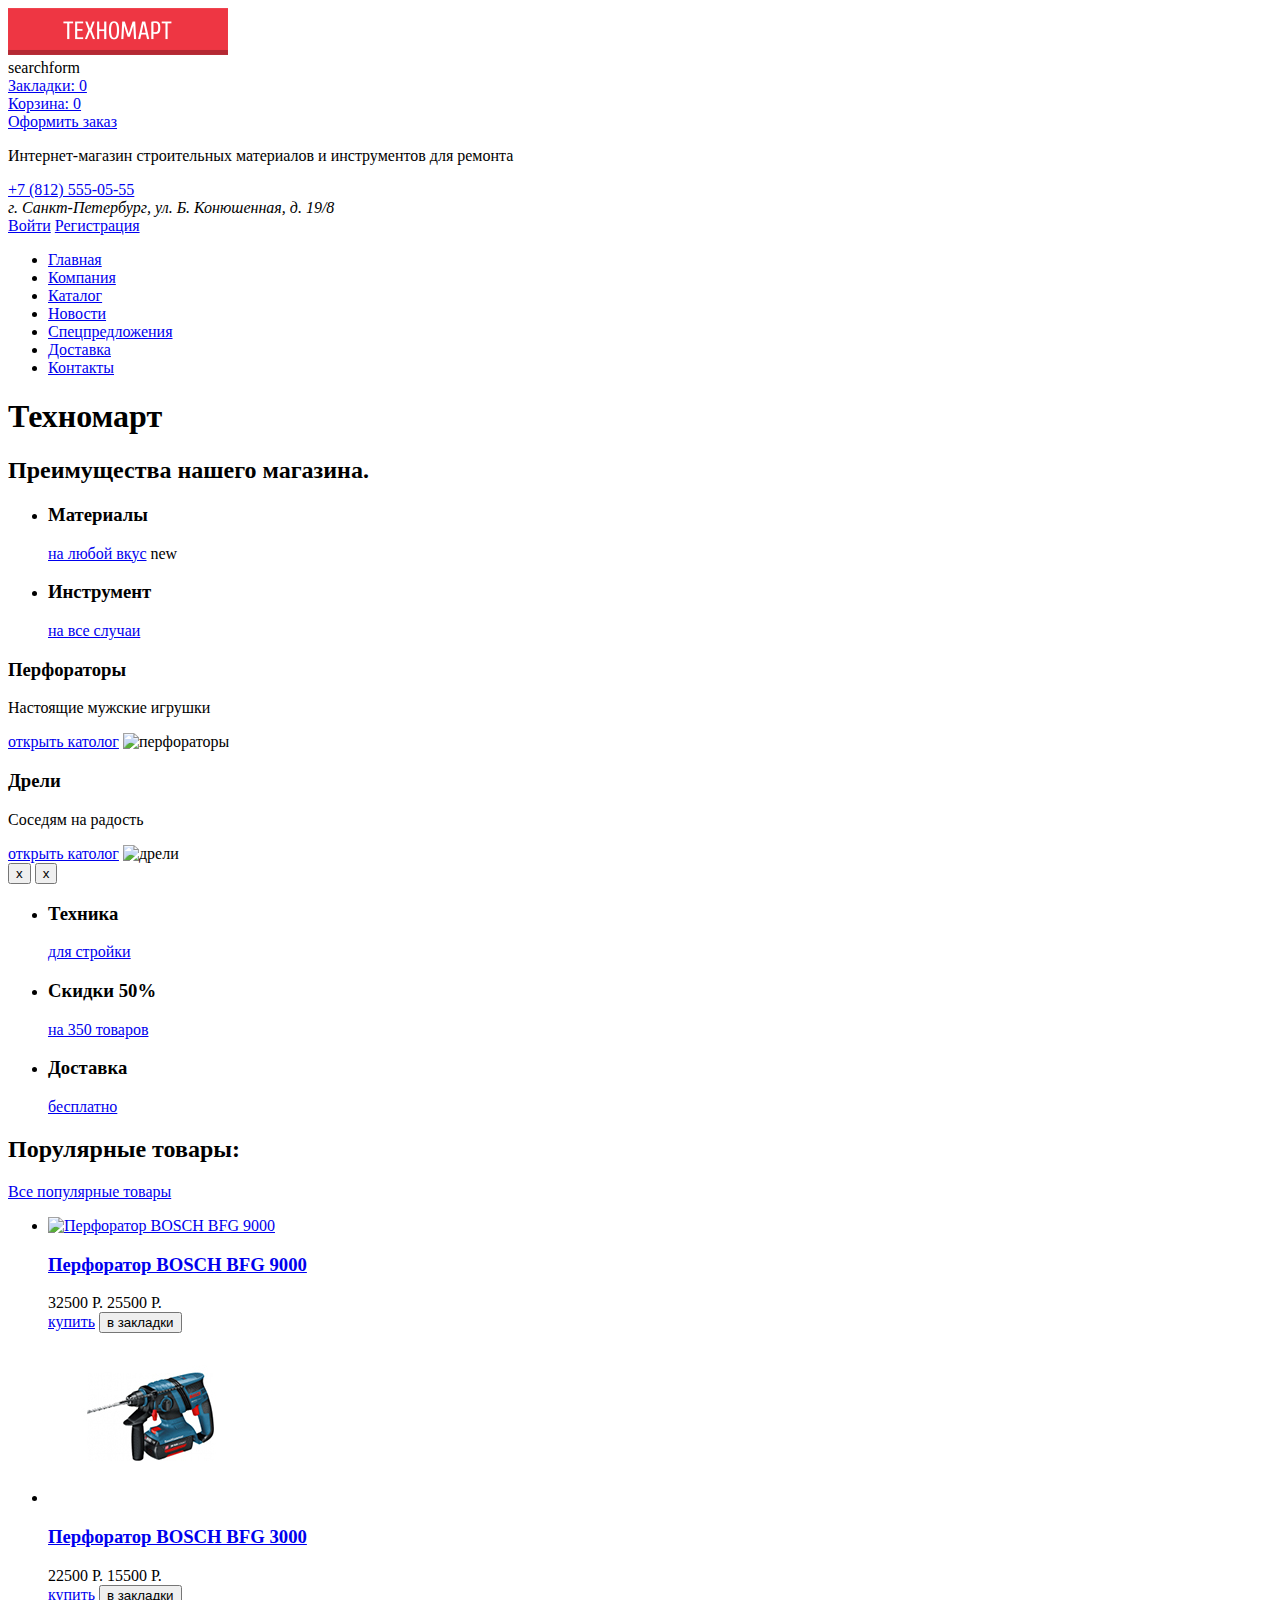
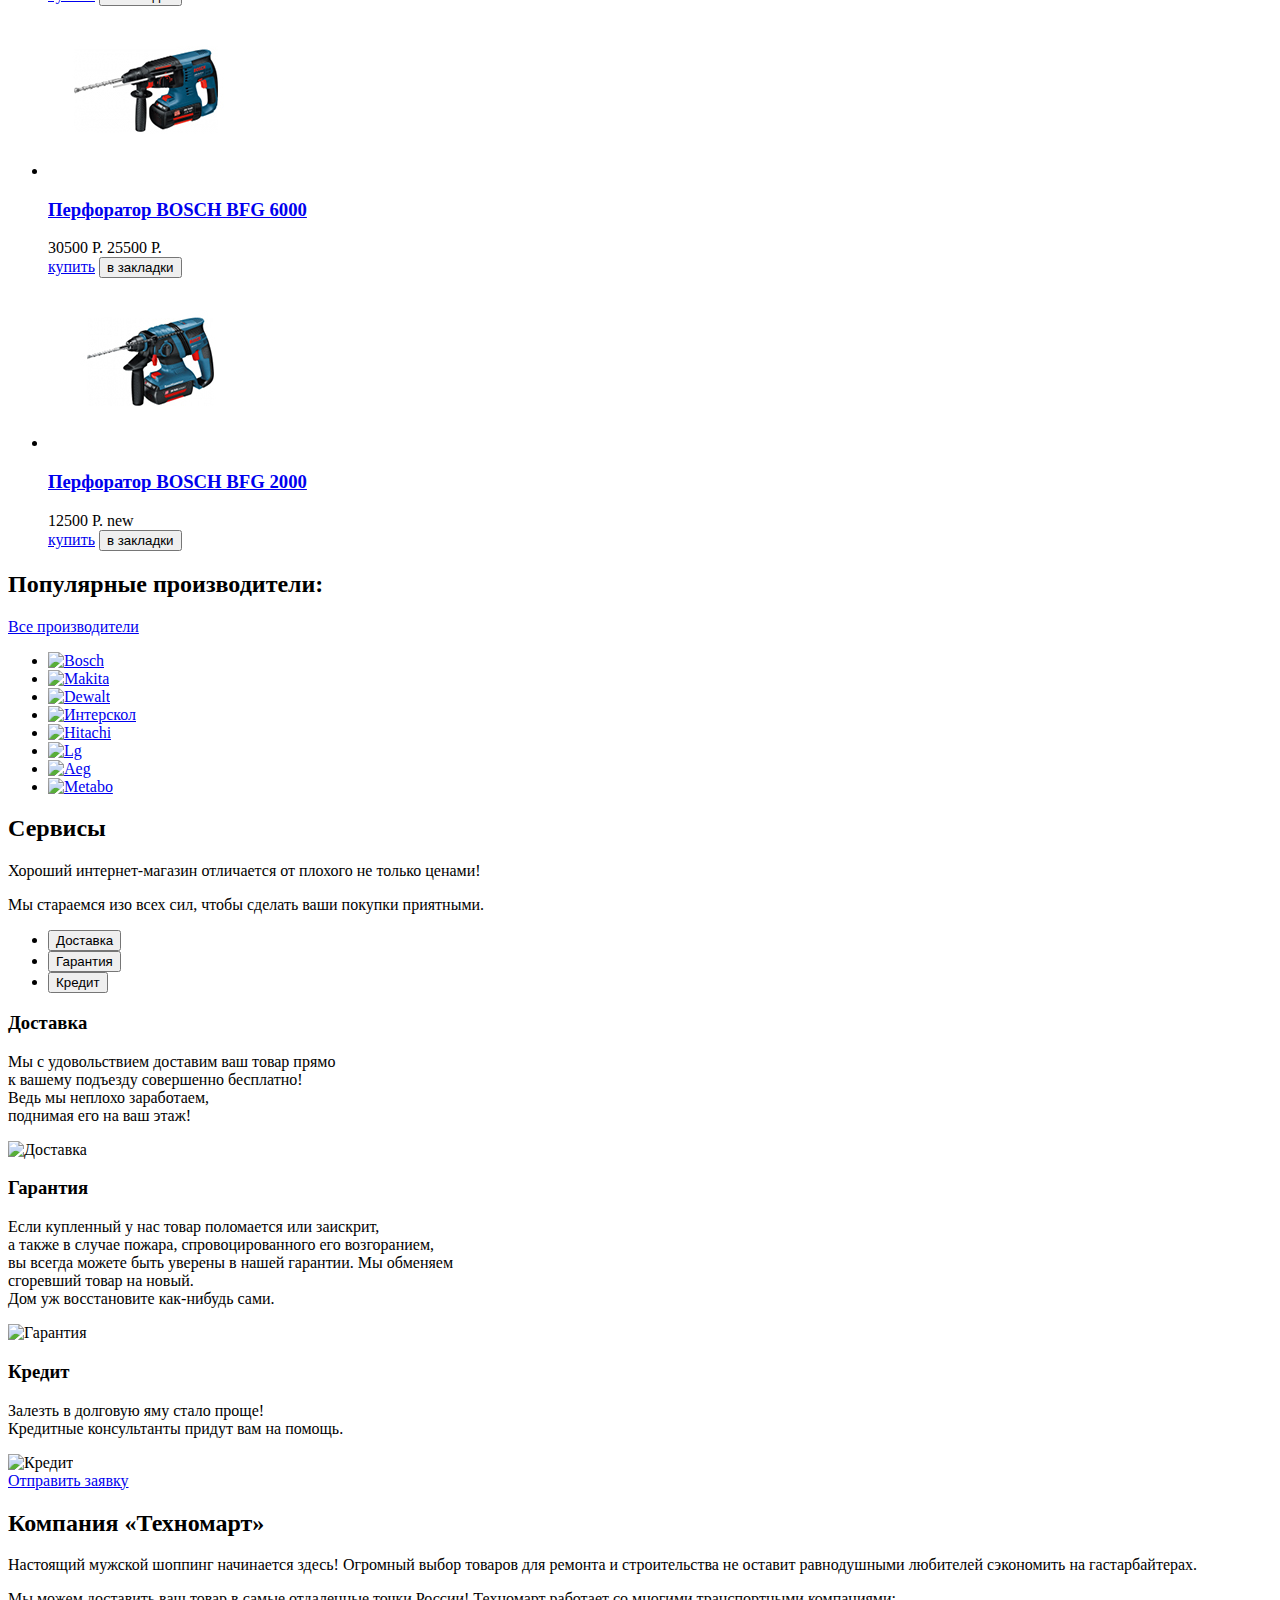
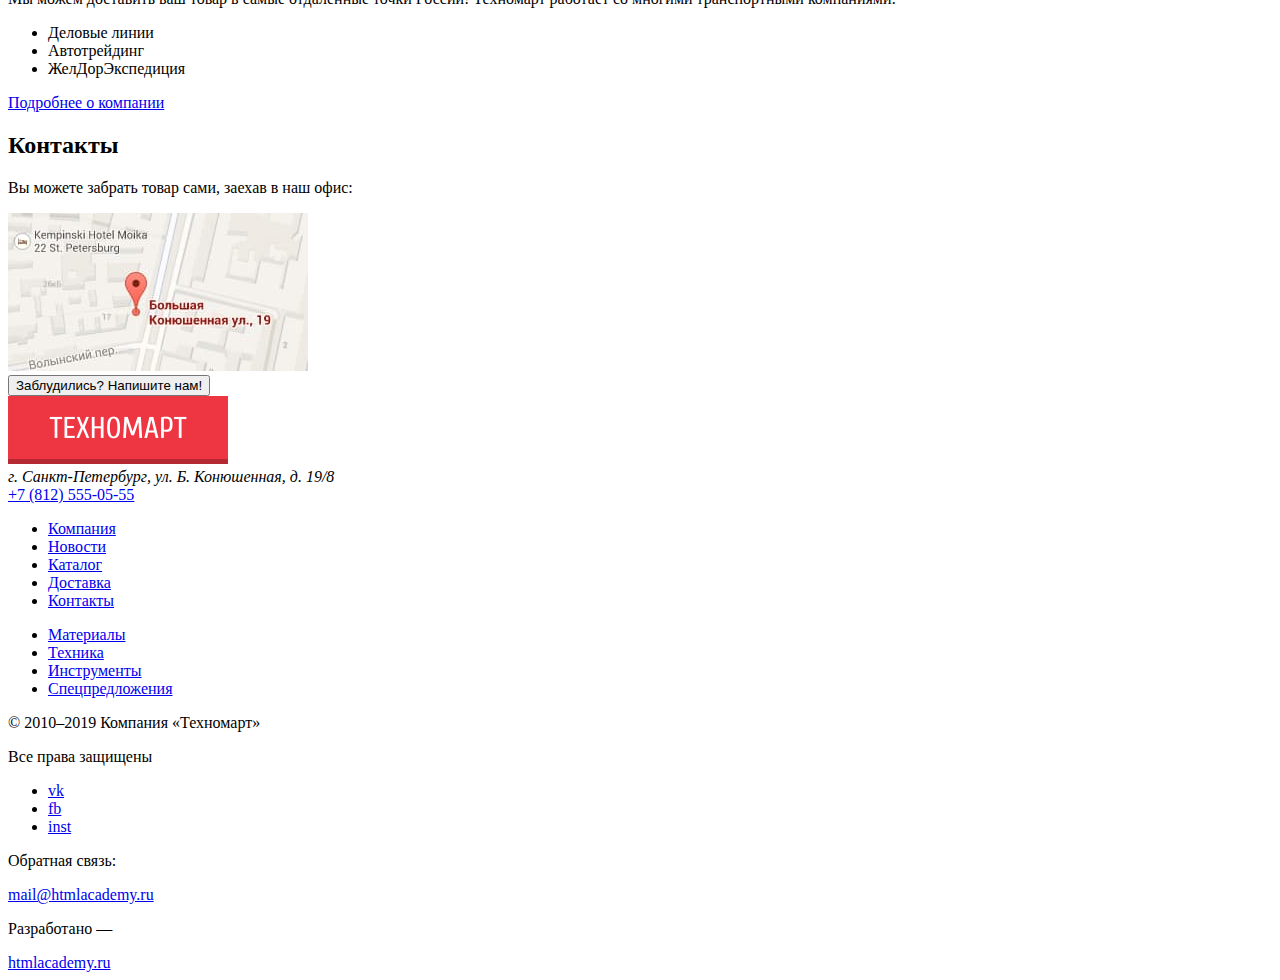
==== index.html @ aa3b38f7 "Делает правки" ====
<!DOCTYPE html>
<html lang="ru">
  <head>
    <meta charset="utf-8">
    <title>HTML Academy: Техномарт</title>
  </head>
  <body>
    <header class="main-header">
      <div class="header-top">
        <a class="header-logo" href="#">
          <img src="img/logo-header.png" width="220" height="47" alt="Логотип магазина Техномарт">
        </a>
        <div class="searchfield-wrap">
          <span>searchform</span>
        </div>
        <div class="bookmark-wrap">
          <a class="bookmark" href="#">Закладки: 0</a>
        </div>
        <div class="cart-wrap">
          <a class="cart" href="#">Корзина: 0</a>
        </div>
        <div class="order-wrap">
          <a class="order" href="#">Оформить заказ</a>
        </div>
      </div>
      <div class="description">
        <p>
          Интернет-магазин строительных материалов и инструментов для ремонта
        </p>
      </div>
      <div class="header-contacts">
        <a class="phone" href="tel:+78125550555">+7 (812) 555-05-55</a>
        <address class="adds">г. Санкт-Петербург, ул. Б. Конюшенная, д. 19/8</address>
      </div>
      <div class="login-wrap">
        <a class="login" href="#">Войти</a>
        <a class="registration" href="#">Регистрация</a>
      </div>
      <nav class="main-navigation">
        <ul class="nav-list">
          <li class="nav-item">
            <a href="#">Главная</a>
          </li>
          <li class="nav-item">
            <a href="#">Компания</a>
          </li>
          <li class="nav-item">
            <a href="catalog.html">Каталог</a>
          </li>
          <li class="nav-item">
            <a href="#">Новости</a>
          </li>
          <li class="nav-item">
            <a href="#">Спецпредложения</a>
          </li>
          <li class="nav-item">
            <a href="#">Доставка</a>
          </li>
          <li class="nav-item">
            <a href="#">Контакты</a>
          </li>
        </ul>
      </nav>
    </header>
    <main class ="container">
      <h1 class="visually-hidden">Техномарт</h1>
      <section class="advantages">
        <h2 class="visually-hidden">Преимущества нашего магазина.</h2>
        <div class="advantages-left-wrap">
          <ul class="advantages-left-list">
            <li class="material-item">
              <h3>Материалы</h3>
              <a class="advantages-link" href="#">на любой вкус</a>
              <span class="new">new</span>
            </li>
            <li class="tool-item">
              <h3>Инструмент</h3>
              <a class="advantages-link" href="#">на все случаи</a>
            </li>
          </ul>
          <div class="advantages-slider">
            <div class="left-slide">
              <h3>Перфораторы</h3>
              <p>Настоящие мужские игрушки</p>
              <a class="advantages-slider-link" href="catalog.html">открыть католог</a>
              <img src="img/perforator.png" width="620" height="266" alt="перфораторы">
            </div>
            <div class="right-slide">
              <h3>Дрели</h3>
              <p>Соседям на радость</p>
              <a class="advantages-slider-link" href="catalog.html">открыть католог</a>
              <img src="img/drill.png" width="620" height="266" alt="дрели">
            </div>
            <button class="advantages-slider-btn-left" type="button">x</button>
            <button class="advantages-slider-btn-right" type="button">x</button>
          </div>
        </div>
        <div class="advantages-right-wrap">
          <ul class="advantages-right-list">
            <li class="technic-item">
              <h3>Техника</h3>
              <a class="advantages-link" href="#">для стройки</a>
            </li>
            <li class="discount-item">
              <h3>Скидки 50%</h3>
              <a class="advantages-link" href="#">на 350 товаров</a>
            </li>
            <li class="delivery-item">
              <h3>Доставка</h3>
              <a class="advantages-link" href="#">бесплатно</a>
            </li>
          </ul>
        </div>
      </section>
      <section class="popular-product">
        <div class="popular-product-title-wrap">
          <h2 class="popular-product-title">Порулярные товары:</h2>
          <a class="popular-product-title-link" href="#">Все популярные товары</a>
        </div>
        <ul class="product-list">
          <li class="product-item">
            <a href="#">
              <img src="img/bfg-9000.jpg" width="218" height="170" alt="Перфоратор BOSCH BFG 9000">
            </a>
            <h3><a href="#">Перфоратор BOSCH BFG 9000</a></h3>
            <span class="price">32500 Р.</span>
            <span class="discount">25500 Р.</span>
            <div class="buy-wrap">
              <a class="buy" href="#">купить</a>
              <button class="bookmarks-btn" type="button">в закладки</button>
            </div>
          </li>
          <li class="product-item">
            <a href="#">
              <img src="img/bfg-3000.jpg" width="218" height="170" alt="Перфоратор BOSCH BFG 3000">
            </a>
            <h3><a href="#">Перфоратор BOSCH BFG 3000</a></h3>
            <span class="price">22500 Р.</span>
            <span class="discount">15500 Р.</span>
            <div class="buy-wrap">
              <a class="buy" href="#">купить</a>
              <button class="bookmarks-btn" type="button">в закладки</button>
            </div>
          </li>
          <li class="product-item">
            <a href="#">
              <img src="img/bfg-6000.jpg" width="218" height="170" alt="Перфоратор BOSCH BFG 6000">
            </a>
            <h3><a href="#">Перфоратор BOSCH BFG 6000</a></h3>
            <span class="price">30500 Р.</span>
            <span class="discount">25500 Р.</span>
            <div class="buy-wrap">
              <a class="buy" href="#">купить</a>
              <button class="bookmarks-btn" type="button">в закладки</button>
            </div>
          </li>
          <li class="product-item">
            <a href="#">
              <img src="img/bfg-2000.jpg" width="218" height="170" alt="Перфоратор BOSCH BFG 2000">
            </a>
            <h3><a href="#">Перфоратор BOSCH BFG 2000</a></h3>
            <span class="discount">12500 Р.</span>
            <span class="new">new</span>
            <div class="buy-wrap">
              <a class="buy" href="#">купить</a>
              <button class="bookmarks-btn" type="button">в закладки</button>
            </div>
          </li>
        </ul>
      </section>
      <section class="producer">
        <div class="producer-title-wrap">
          <h2 class="producer-title">Популярные производители:</h2>
          <a class="producer-link" href="#">Все производители</a>
        </div>
        <ul class="producer-list">
          <li class="producer-item">
            <a class="producer-item-link" href="#">
              <img src="img/bosch.png" width="126" height="37" alt="Bosch">
            </a>
          </li>
          <li class="producer-item">
            <a class="producer-item-link" href="#">
              <img src="img/makita.png" width="123" height="40" alt="Makita">
            </a>
          </li>
          <li class="producer-item">
            <a class="producer-item-link" href="#">
              <img src="img/dewalt.png" width="146" height="44" alt="Dewalt">
            </a>
          </li>
          <li class="producer-item">
            <a class="producer-item-link" href="#">
              <img src="img/interskol.png" width="220" height="88" alt="Интерскол">
            </a>
          </li>
          <li class="producer-item">
            <a class="producer-item-link" href="#">
              <img src="img/hitachi.png" width="169" height="31" alt="Hitachi">
            </a>
          </li>
          <li class="producer-item">
            <a class="producer-item-link" href="#">
              <img src="img/lg.png" width="121" height="73" alt="Lg">
            </a>
          </li>
          <li class="producer-item">
            <a class="producer-item-link" href="#">
              <img src="img/aeg.png" width="151" height="96" alt="Aeg">
            </a>
          </li>
          <li class="producer-item">
            <a class="producer-item-link" href="#">
              <img src="img/metabo.png" width="204" height="69" alt="Metabo">
            </a>
          </li>
        </ul>
      </section>
      <section class="service">
        <h2 class="service-title">Сервисы</h2>
        <p>Хороший интернет-магазин отличается от плохого не только ценами!</p>
        <p>Мы стараемся изо всех сил, чтобы сделать ваши покупки приятными.</p>
        <div class="service-slider">
          <ul class="service-slider-list">
            <li class="service-slider-item">
              <button class="service-slider-btn" type="button">Доставка</button>
            </li>
            <li class="service-slider-item">
              <button class="service-slider-btn" type="button">Гарантия</button>
            </li>
            <li class="service-slider-item">
              <button class="service-slider-btn" type="button">Кредит</button>
            </li>
          </ul>
          <div class="slide-delivery">
            <h3 class="slide-delivery-title">Доставка</h3>
            <p>
              Мы с удовольствием доставим ваш товар прямо <br>
              к вашему подъезду совершенно бесплатно! <br>
              Ведь мы неплохо заработаем, <br>
              поднимая его на ваш этаж!
            </p>
            <div class="delivery-wrap">
              <img src="img/delivery.png" width="468" height="261" alt="Доставка">
            </div>
          </div>
          <div class="slide-guarantee">
            <h3 class="slide-guarantee-title">Гарантия</h3>
            <p>
              Если купленный у нас товар поломается или заискрит, <br>
              а также в случае пожара, спровоцированного его возгоранием, <br>
              вы всегда можете быть уверены в нашей гарантии. Мы обменяем <br>
              сгоревший товар на новый. <br>
              Дом уж восстановите как-нибудь сами.
            </p>
            <div class="guarantee-wrap">
              <img src="img/guarantee.png" width="389" height="283" alt="Гарантия">
            </div>
          </div>
          <div class="slide-credit">
            <h3 class="slide-credit-title">Кредит</h3>
            <p>
              Залезть в долговую яму стало проще! <br>
              Кредитные консультанты придут вам на помощь.
            </p>
            <div class="credit-wrap">
              <img src="img/credit.png" width="465" height="285" alt="Кредит">
            </div>
            <a class="slide-credit-link" href="#">Отправить заявку</a>
          </div>
        </div>
      </section>
      <div class="company-wrap">
        <section class="company">
          <h2 class="company-title">Компания «Техномарт»</h2>
          <p>
            Настоящий мужской шоппинг начинается здесь! Огромный выбор товаров для ремонта и строительства не оставит равнодушными
            любителей сэкономить на гастарбайтерах.
          </p>
          <p>
            Мы можем доставить ваш товар в самые отдаленные точки России! Техномарт работает со многими транспортными компаниями:
          </p>
          <ul class="transport-list">
            <li class="transport-item">Деловые линии</li>
            <li class="transport-item">Автотрейдинг</li>
            <li class="transport-item">ЖелДорЭкспедиция</li>
          </ul>
          <a class="company-btn" href="#">Подробнее о компании</a>
        </section>
        <section class="contacts">
          <h2 class="contacts-title">Контакты</h2>
          <p>
            Вы можете забрать товар сами, заехав в наш офис:
          </p>
          <div class="map">
            <a href="#">
              <img src="img/small-map.jpg" width="300" height="158" alt="Большая Конюшенная, д. 19/8">
            </a>
          </div>
          <button class="contacts-btn" type="button">Заблудились? Напишите нам!</button>
        </section>
      </div>
      <footer class="main-footer">
        <div class="footer-top">
          <a class="footer-logo" href="#">
            <img src="img/logo-footer.png" width="220" height="68" alt="Логотип магазина Техномарт">
          </a>
          <div class="footer-contacts">
            <address class="adds-footer">г. Санкт-Петербург, ул. Б. Конюшенная, д. 19/8</address>
            <a class="phone-footer" href="tel:+78125550555">+7 (812) 555-05-55</a>
          </div>
          <nav class="footer-navigation">
            <ul class="footer-top-list">
              <li class="footer-top-item">
                <a href="#">Компания</a>
              </li>
              <li class="footer-top-item">
                <a href="#">Новости</a>
              </li>
              <li class="footer-top-item">
                <a href="catalog.html">Каталог</a>
              </li>
              <li class="footer-top-item">
                <a href="#">Доставка</a>
              </li>
              <li class="footer-top-item">
                <a href="#">Контакты</a>
              </li>
            </ul>
            <ul class="footer-bot-list">
              <li class="footer-bot-list">
                <a href="#">Материалы</a>
              </li>
              <li class="footer-bot-list">
                <a href="#">Техника</a>
              </li>
              <li class="footer-bot-list">
                <a href="#">Инструменты</a>
              </li>
              <li class="footer-bot-list">
                <a href="#">Спецпредложения</a>
              </li>
            </ul>
          </nav>
        </div>
        <div class="footer-bot">
          <div class="copyright">
            <p>© 2010–2019 Компания «Техномарт»</p>
            <p>Все права защищены</p>
          </div>
          <ul class="social-btn-list">
            <li class="social-btn-item">
              <a href="#" aria-label="Вконтакте">vk</a>
            </li>
            <li class="social-btn-item" >
              <a href="#" aria-label="Фейсбук">fb</a>
            </li>
            <li class="social-btn-item">
              <a href="#" aria-label="Инстаграм">inst</a>
            </li>
          </ul>
          <div class="feedback-footer">
            <p>Обратная связь:</p>
            <a class="feedback-mail" href="https://htmlacademy.ru/contacts" target="_blank" rel="noopener">mail@htmlacademy.ru</a>
          </div>
          <div class="developed">
            <p>Разработано —</p>
            <a class="developed-mail" href="https://htmlacademy.ru/intensive/htmlcss" target="_blank" rel="noopener">htmlacademy.ru</a>
          </div>
        </div>
      </footer>
    </main>
  </body>
</html>
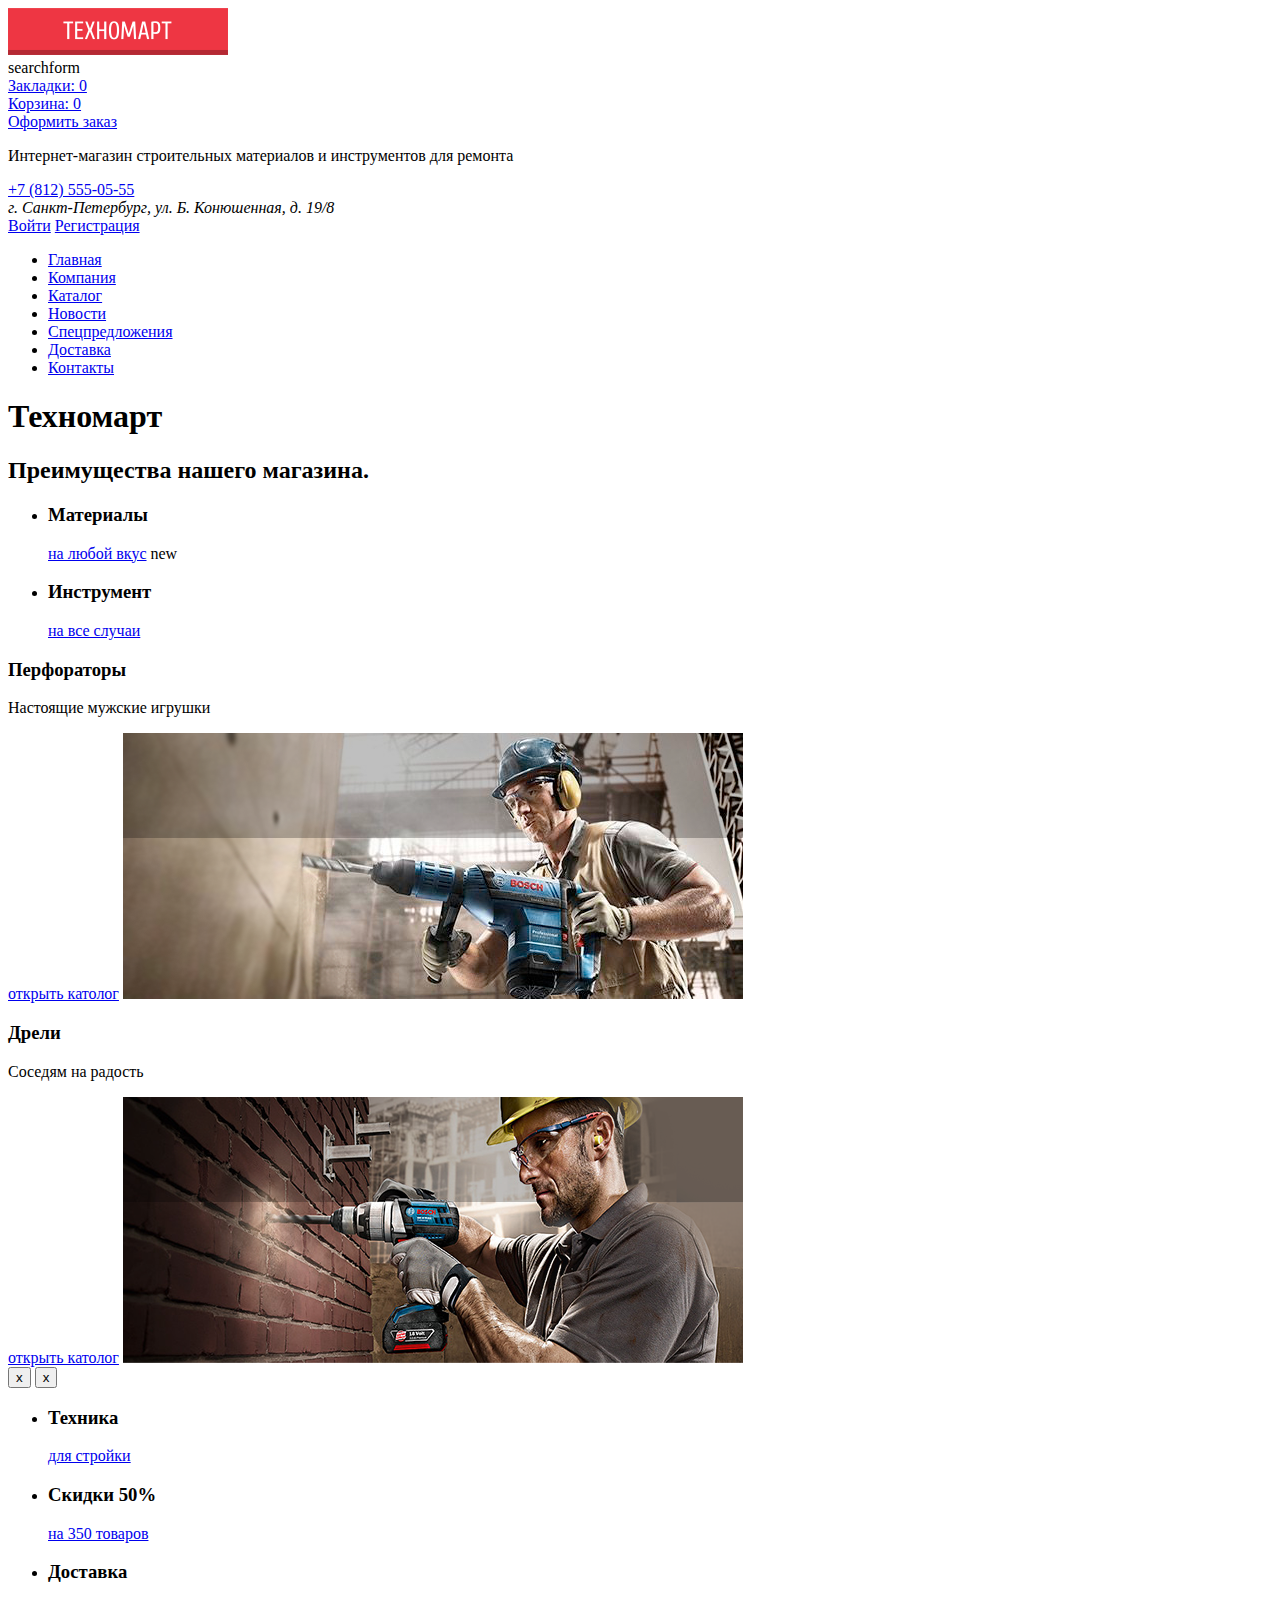
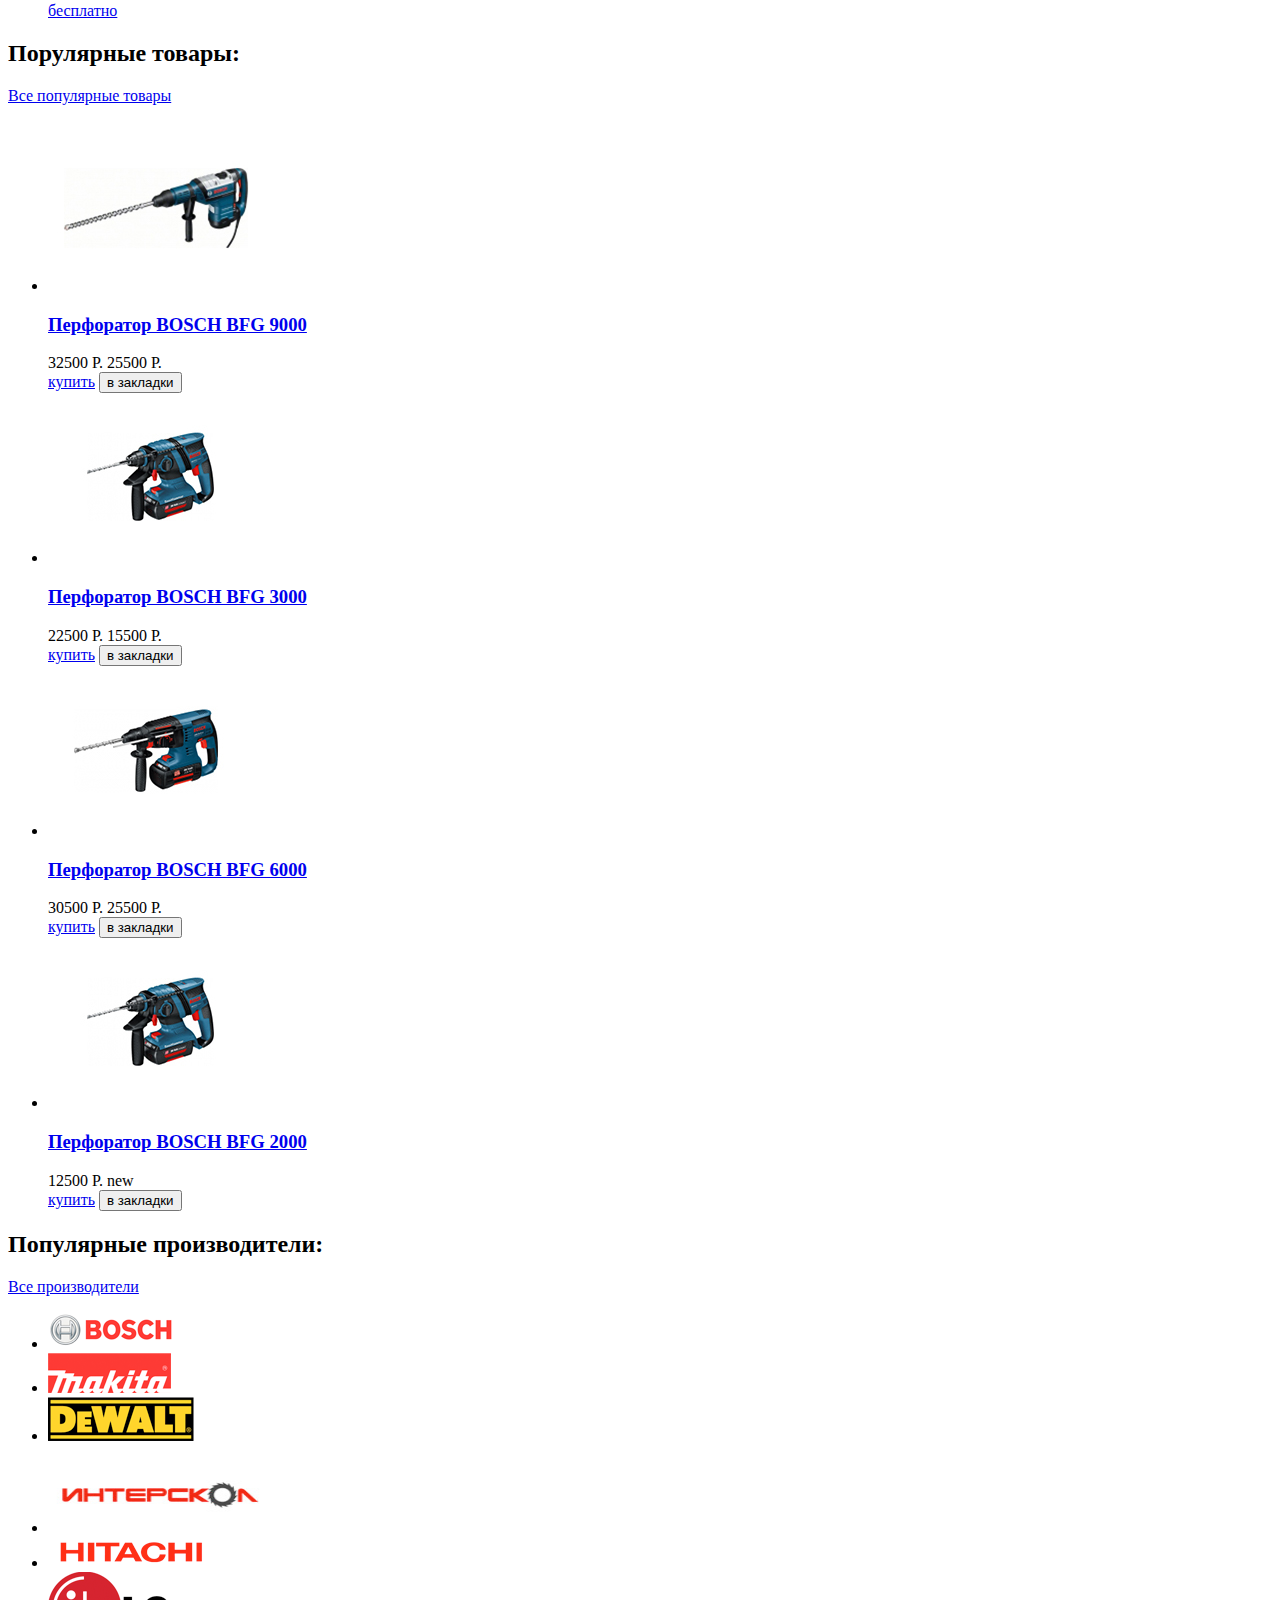
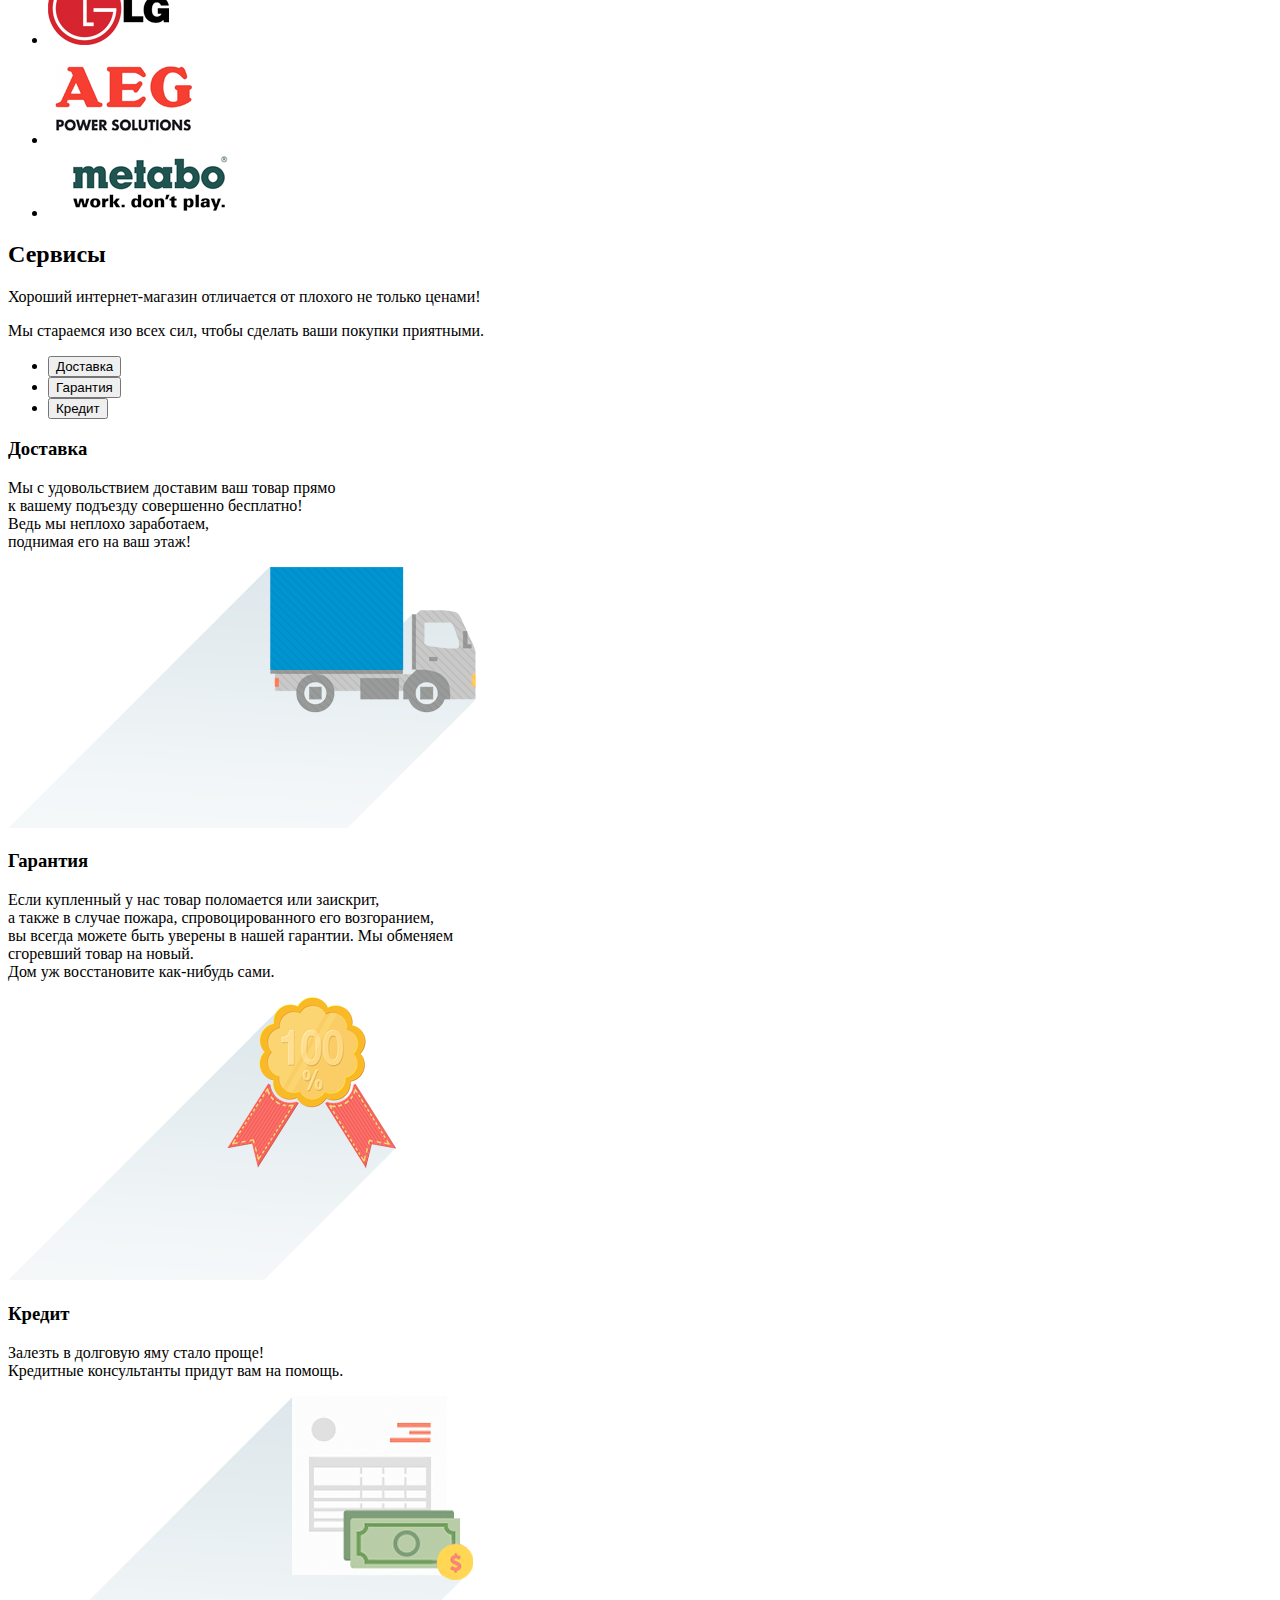
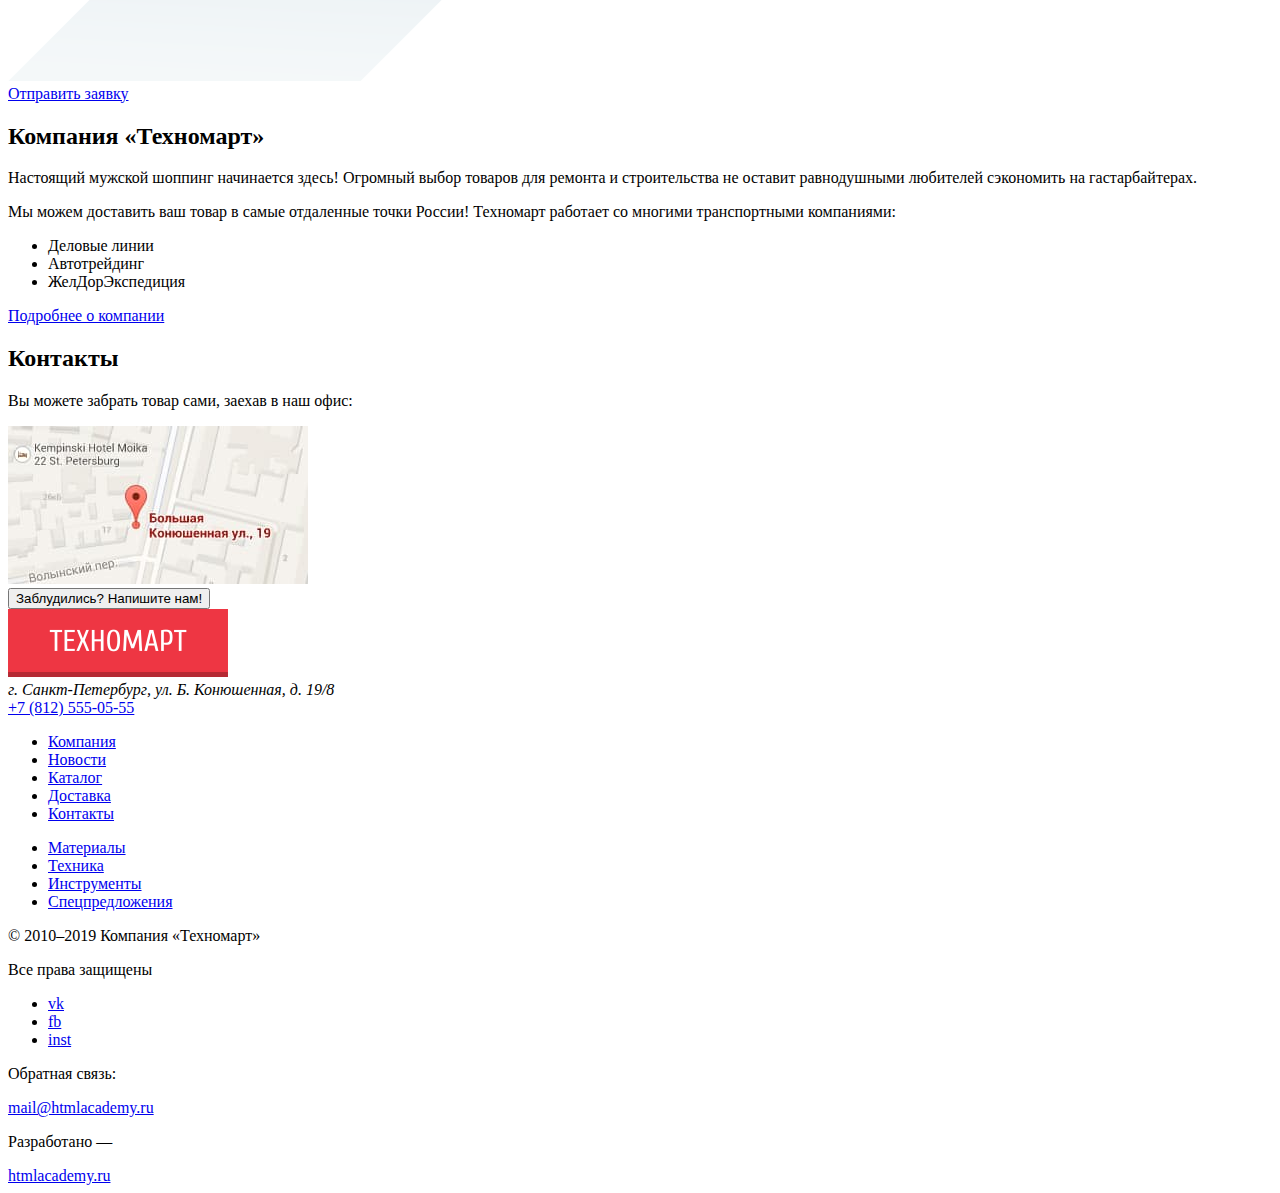
==== commit 0a23d989: "Делает правки" ====
--- a/index.html
+++ b/index.html
@@ -68,12 +68,12 @@
         <h2 class="visually-hidden">Преимущества нашего магазина.</h2>
         <div class="advantages-left-wrap">
           <ul class="advantages-left-list">
-            <li class="material-item">
+            <li class="advantages-item yellow">
               <h3>Материалы</h3>
               <a class="advantages-link" href="#">на любой вкус</a>
               <span class="new">new</span>
             </li>
-            <li class="tool-item">
+            <li class="advantages-item blue">
               <h3>Инструмент</h3>
               <a class="advantages-link" href="#">на все случаи</a>
             </li>
@@ -97,15 +97,15 @@
         </div>
         <div class="advantages-right-wrap">
           <ul class="advantages-right-list">
-            <li class="technic-item">
+            <li class="advantages-item purple">
               <h3>Техника</h3>
               <a class="advantages-link" href="#">для стройки</a>
             </li>
-            <li class="discount-item">
+            <li class="advantages-item green">
               <h3>Скидки 50%</h3>
               <a class="advantages-link" href="#">на 350 товаров</a>
             </li>
-            <li class="delivery-item">
+            <li class="advantages-item yellow">
               <h3>Доставка</h3>
               <a class="advantages-link" href="#">бесплатно</a>
             </li>
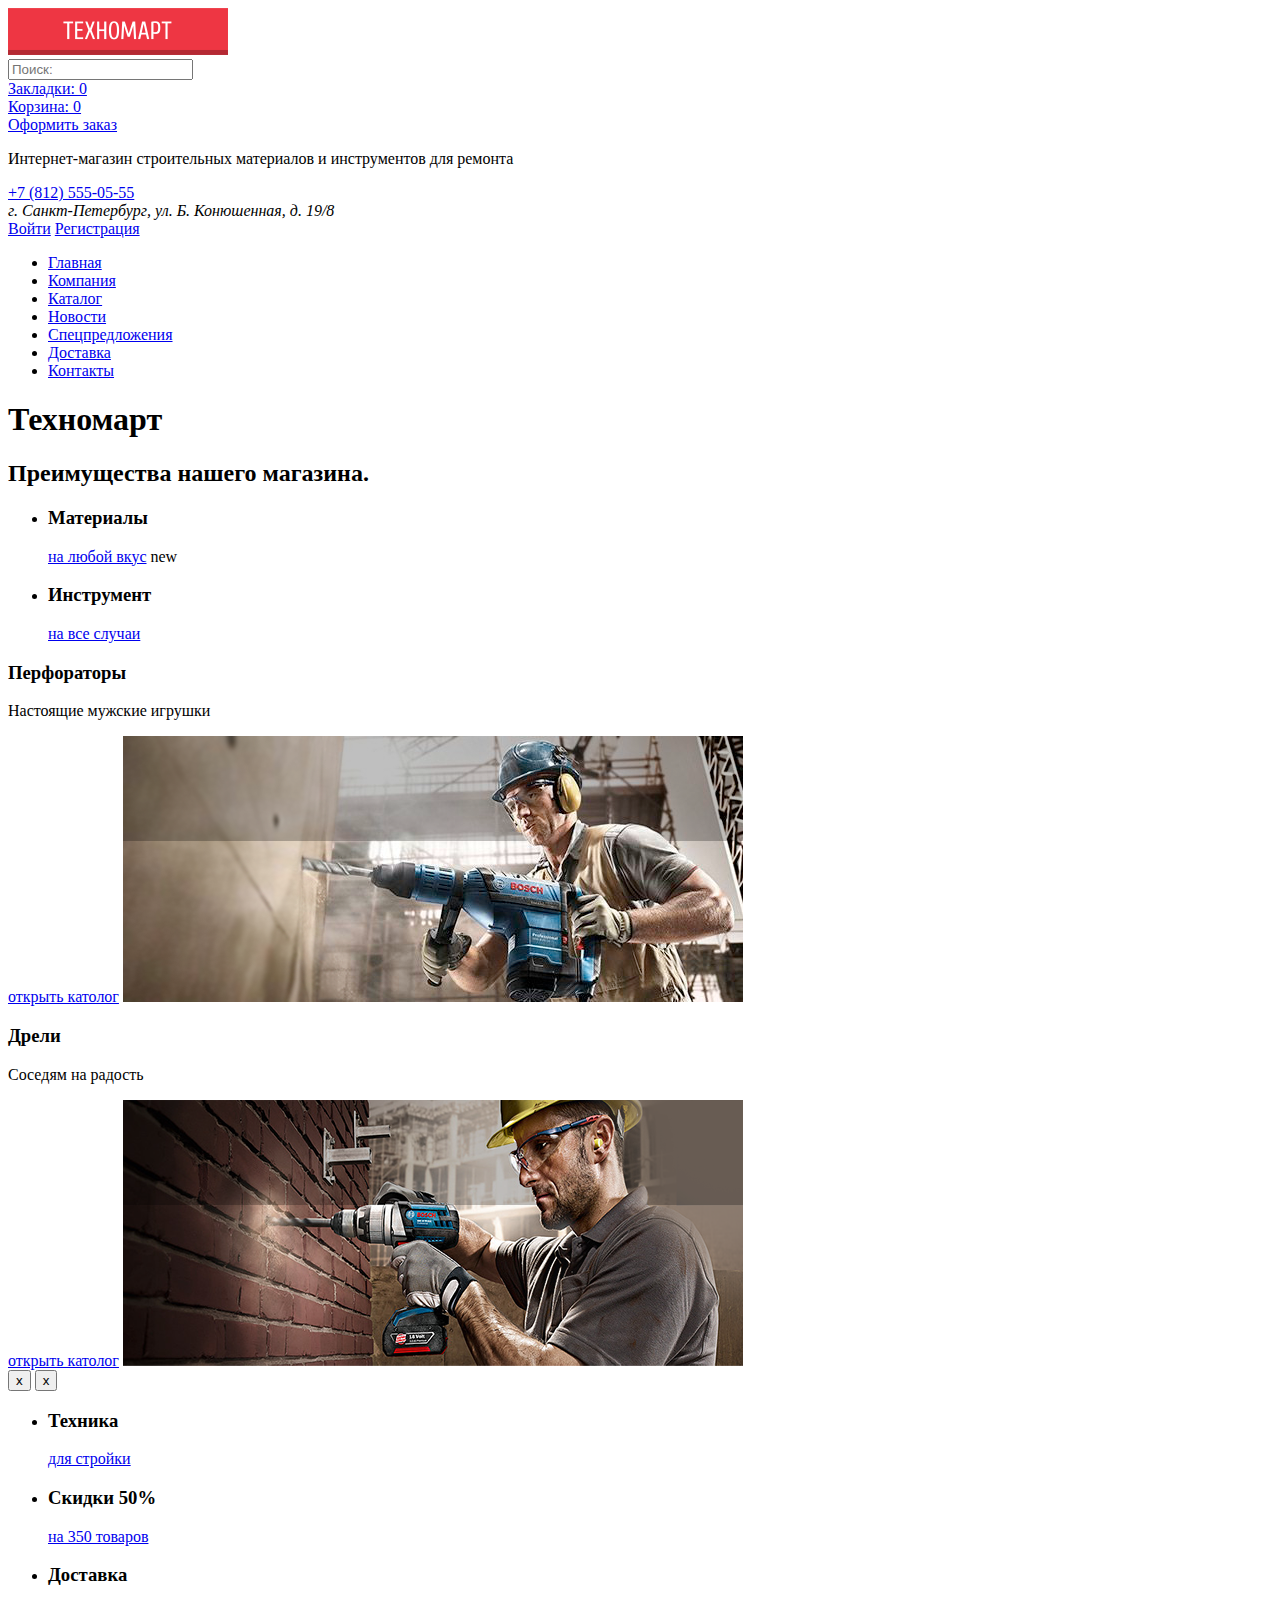
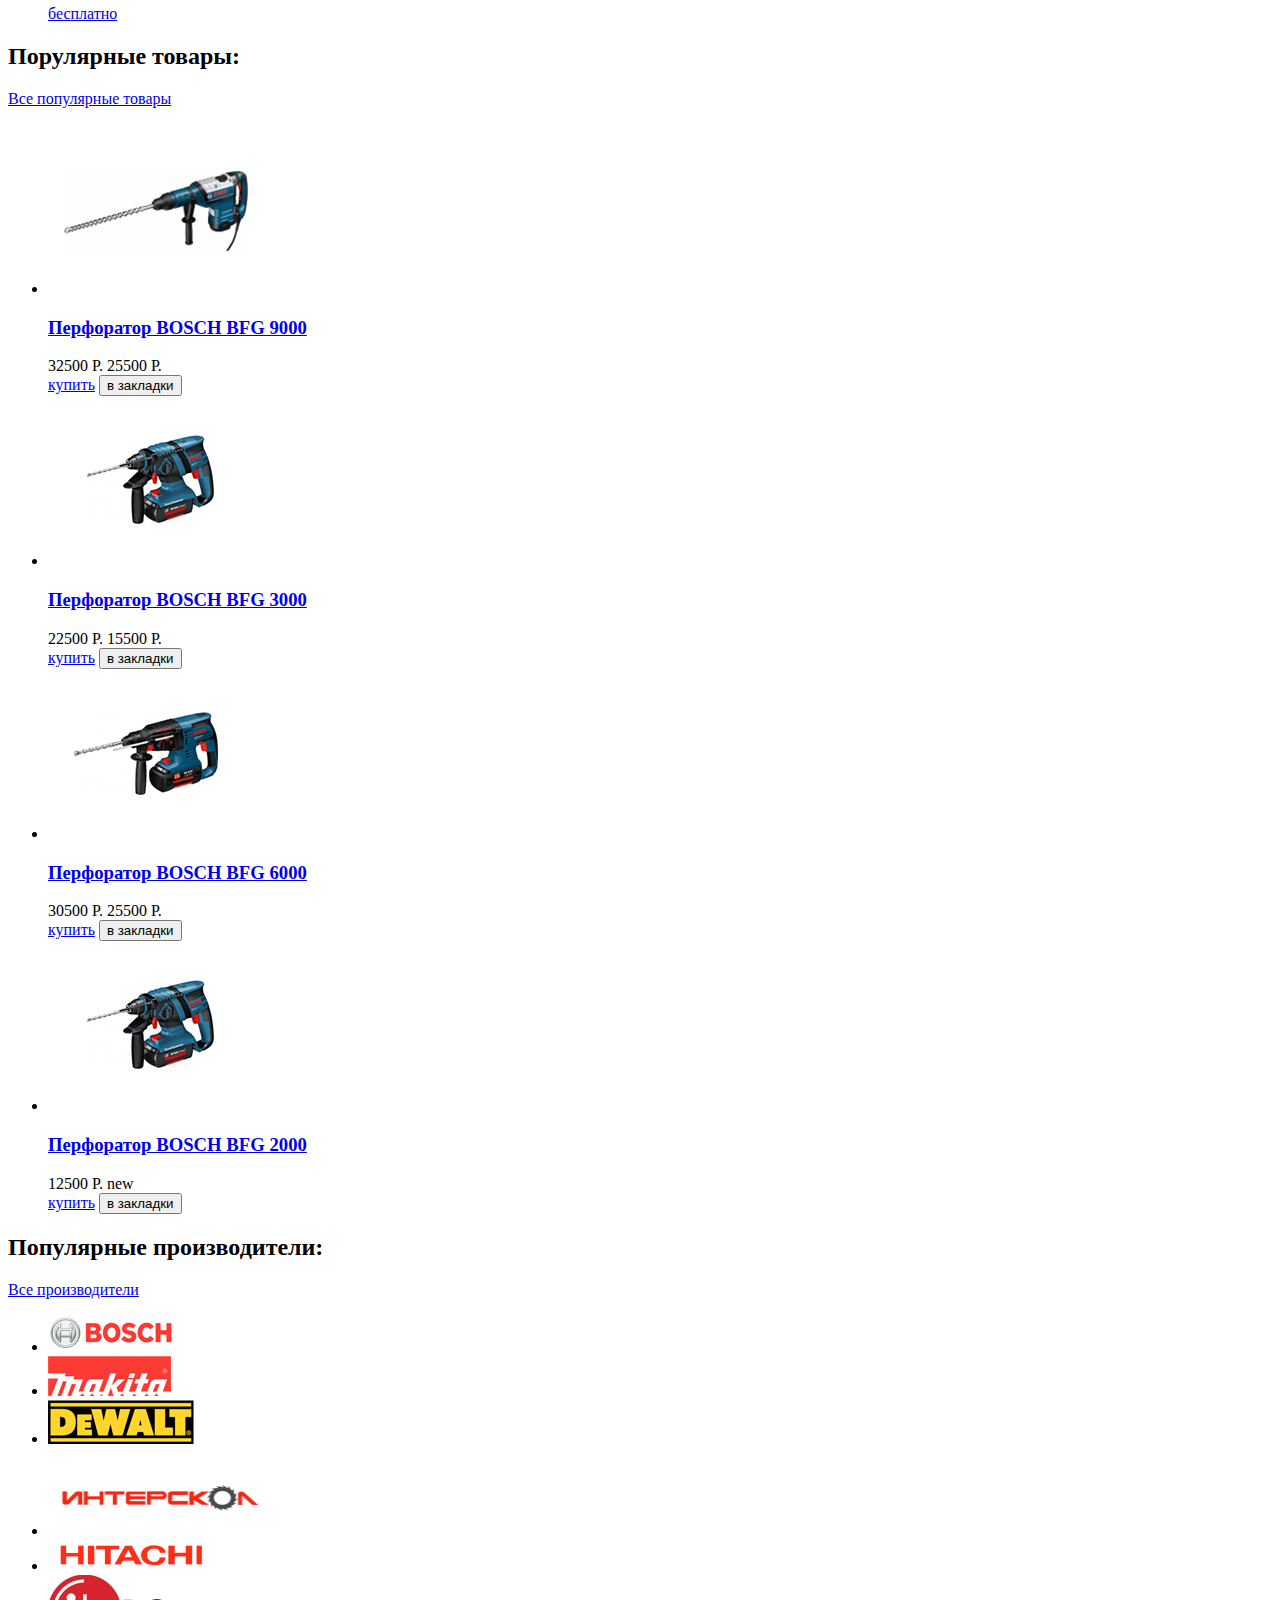
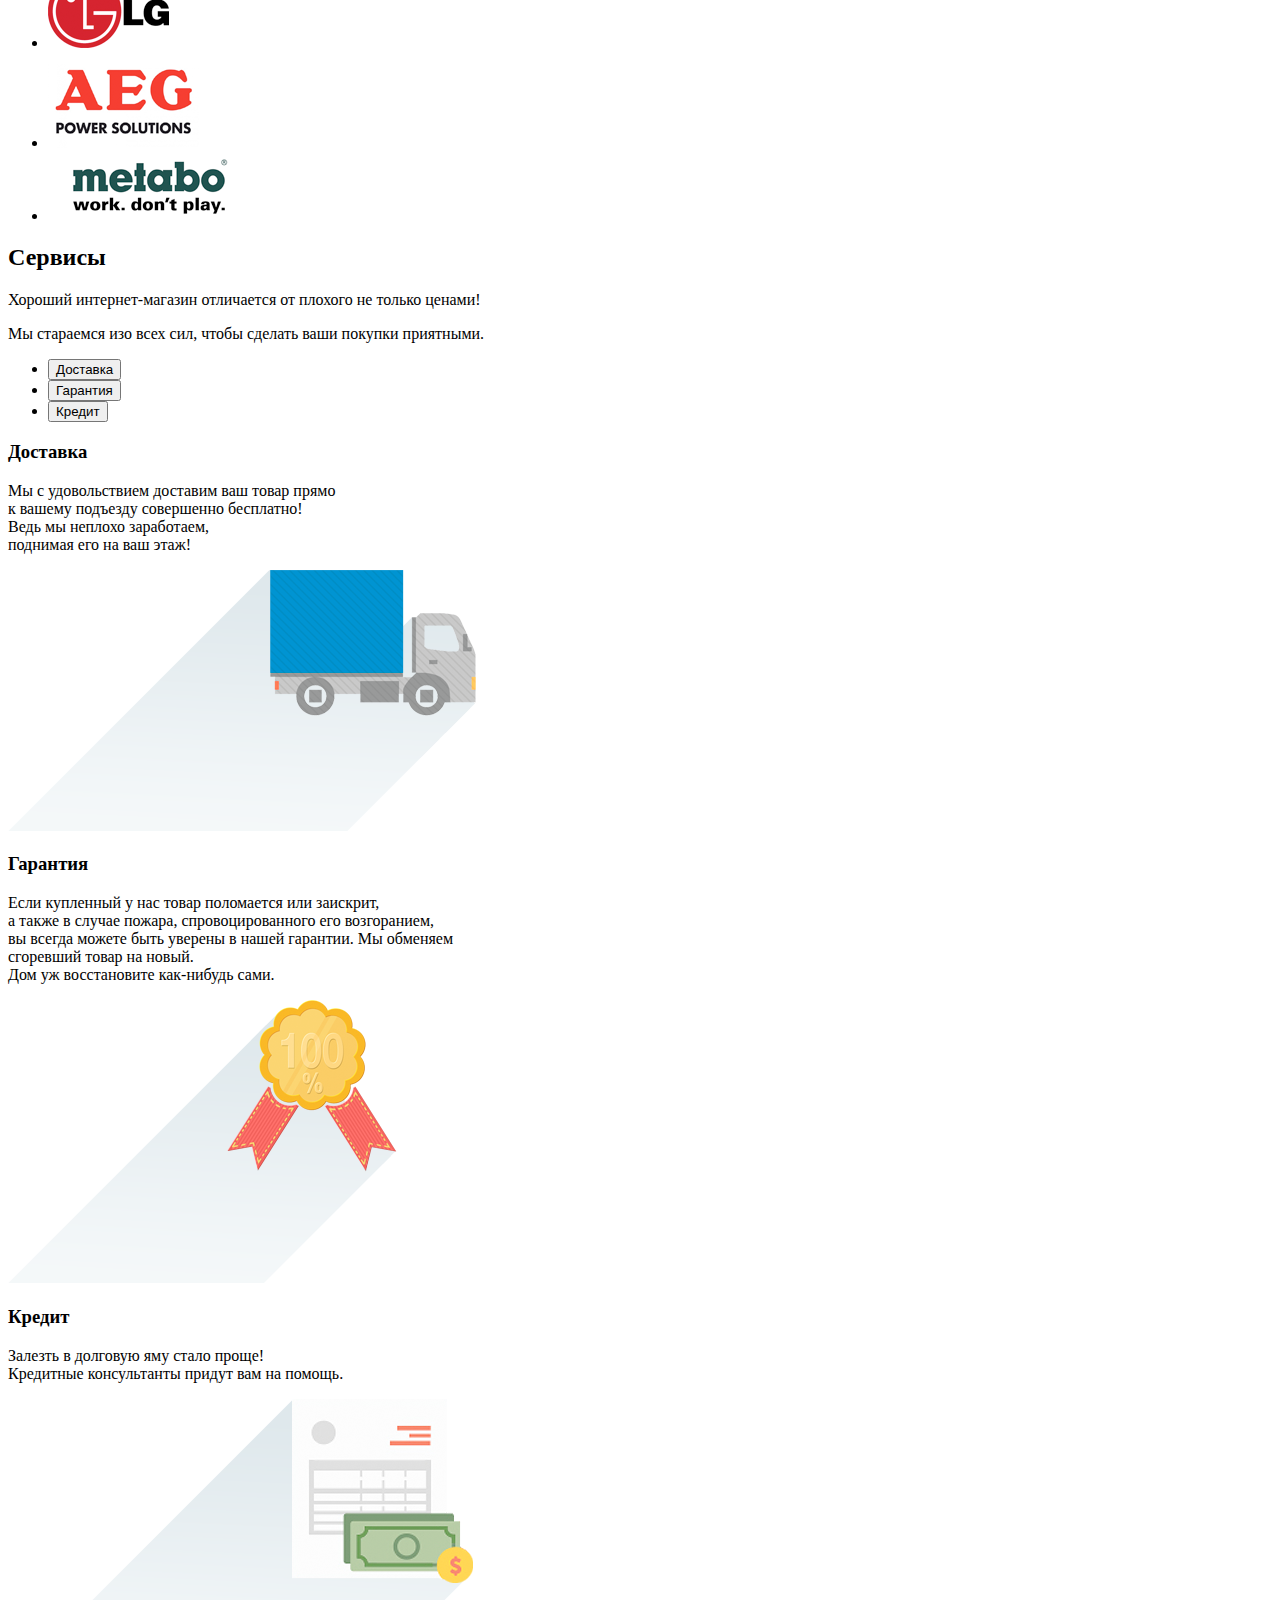
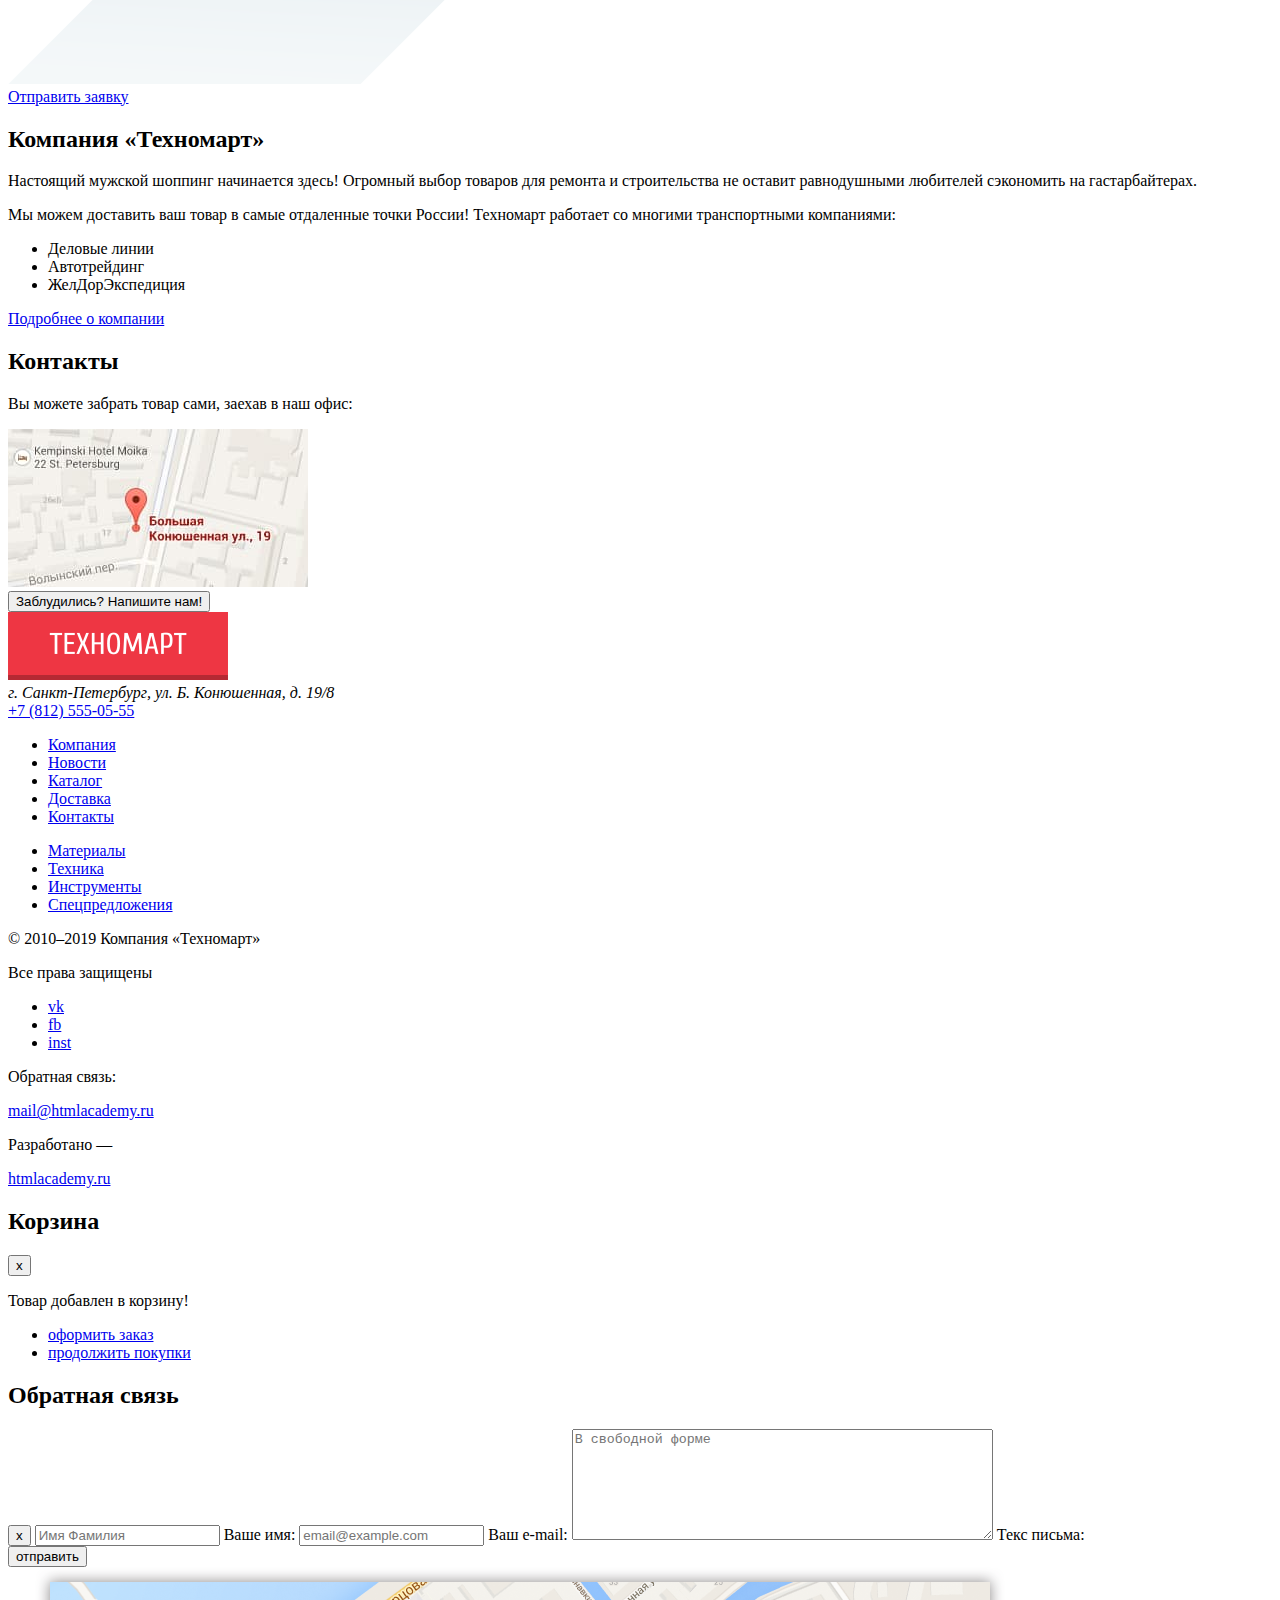
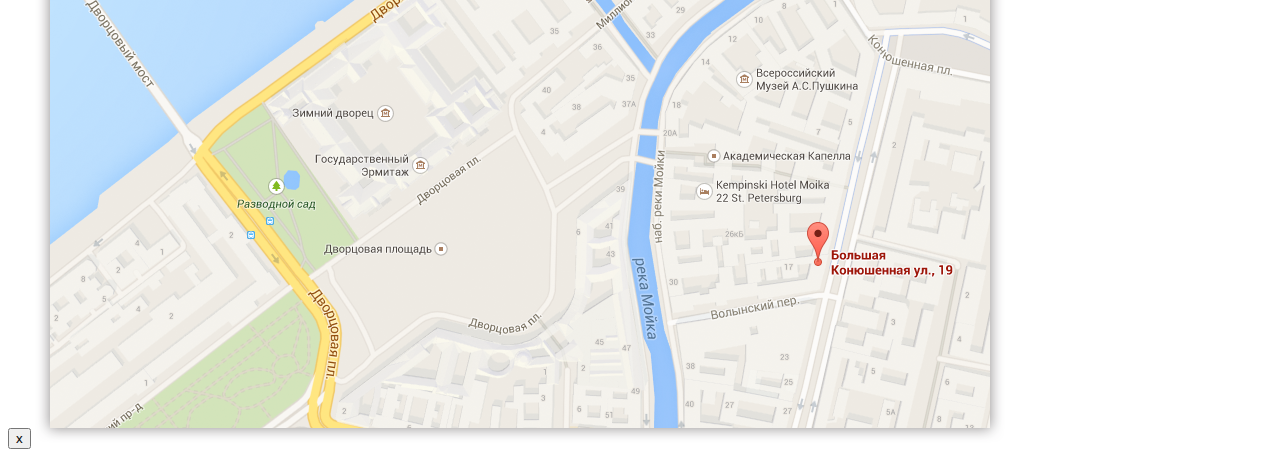
==== commit 833e8058: "Доделывает разметку" ====
--- a/index.html
+++ b/index.html
@@ -11,7 +11,9 @@
           <img src="img/logo-header.png" width="220" height="47" alt="Логотип магазина Техномарт">
         </a>
         <div class="searchfield-wrap">
-          <span>searchform</span>
+          <form class="search-form" action="https://echo.htmlacademy.ru" method="POST">
+            <input class="search-field" type="search" placeholder="Поиск:">
+          </form>
         </div>
         <div class="bookmark-wrap">
           <a class="bookmark" href="#">Закладки: 0</a>
@@ -91,8 +93,8 @@
               <a class="advantages-slider-link" href="catalog.html">открыть католог</a>
               <img src="img/drill.png" width="620" height="266" alt="дрели">
             </div>
-            <button class="advantages-slider-btn-left" type="button">x</button>
-            <button class="advantages-slider-btn-right" type="button">x</button>
+            <button class="advantages-slider-btn-left" type="button" aria-label="назад">x</button>
+            <button class="advantages-slider-btn-right" type="button" aria-label="вперед">x</button>
           </div>
         </div>
         <div class="advantages-right-wrap">
@@ -300,75 +302,113 @@
           <button class="contacts-btn" type="button">Заблудились? Напишите нам!</button>
         </section>
       </div>
-      <footer class="main-footer">
-        <div class="footer-top">
-          <a class="footer-logo" href="#">
-            <img src="img/logo-footer.png" width="220" height="68" alt="Логотип магазина Техномарт">
-          </a>
-          <div class="footer-contacts">
-            <address class="adds-footer">г. Санкт-Петербург, ул. Б. Конюшенная, д. 19/8</address>
-            <a class="phone-footer" href="tel:+78125550555">+7 (812) 555-05-55</a>
-          </div>
-          <nav class="footer-navigation">
-            <ul class="footer-top-list">
-              <li class="footer-top-item">
-                <a href="#">Компания</a>
-              </li>
-              <li class="footer-top-item">
-                <a href="#">Новости</a>
-              </li>
-              <li class="footer-top-item">
-                <a href="catalog.html">Каталог</a>
-              </li>
-              <li class="footer-top-item">
-                <a href="#">Доставка</a>
-              </li>
-              <li class="footer-top-item">
-                <a href="#">Контакты</a>
-              </li>
-            </ul>
-            <ul class="footer-bot-list">
-              <li class="footer-bot-list">
-                <a href="#">Материалы</a>
-              </li>
-              <li class="footer-bot-list">
-                <a href="#">Техника</a>
-              </li>
-              <li class="footer-bot-list">
-                <a href="#">Инструменты</a>
-              </li>
-              <li class="footer-bot-list">
-                <a href="#">Спецпредложения</a>
-              </li>
-            </ul>
-          </nav>
-        </div>
-        <div class="footer-bot">
-          <div class="copyright">
-            <p>© 2010–2019 Компания «Техномарт»</p>
-            <p>Все права защищены</p>
-          </div>
-          <ul class="social-btn-list">
-            <li class="social-btn-item">
-              <a href="#" aria-label="Вконтакте">vk</a>
-            </li>
-            <li class="social-btn-item" >
-              <a href="#" aria-label="Фейсбук">fb</a>
-            </li>
-            <li class="social-btn-item">
-              <a href="#" aria-label="Инстаграм">inst</a>
-            </li>
-          </ul>
-          <div class="feedback-footer">
-            <p>Обратная связь:</p>
-            <a class="feedback-mail" href="https://htmlacademy.ru/contacts" target="_blank" rel="noopener">mail@htmlacademy.ru</a>
-          </div>
-          <div class="developed">
-            <p>Разработано —</p>
-            <a class="developed-mail" href="https://htmlacademy.ru/intensive/htmlcss" target="_blank" rel="noopener">htmlacademy.ru</a>
-          </div>
-        </div>
-      </footer>
     </main>
+    <footer class="main-footer">
+      <div class="footer-top">
+        <a class="footer-logo" href="#">
+          <img src="img/logo-footer.png" width="220" height="68" alt="Логотип магазина Техномарт">
+        </a>
+        <div class="footer-contacts">
+          <address class="adds-footer">г. Санкт-Петербург, ул. Б. Конюшенная, д. 19/8</address>
+          <a class="phone-footer" href="tel:+78125550555">+7 (812) 555-05-55</a>
+        </div>
+        <nav class="footer-navigation">
+          <ul class="footer-top-list">
+            <li class="footer-top-item">
+              <a href="#">Компания</a>
+            </li>
+            <li class="footer-top-item">
+              <a href="#">Новости</a>
+            </li>
+            <li class="footer-top-item">
+              <a href="catalog.html">Каталог</a>
+            </li>
+            <li class="footer-top-item">
+              <a href="#">Доставка</a>
+            </li>
+            <li class="footer-top-item">
+              <a href="#">Контакты</a>
+            </li>
+          </ul>
+          <ul class="footer-bot-list">
+            <li class="footer-bot-list">
+              <a href="#">Материалы</a>
+            </li>
+            <li class="footer-bot-list">
+              <a href="#">Техника</a>
+            </li>
+            <li class="footer-bot-list">
+              <a href="#">Инструменты</a>
+            </li>
+            <li class="footer-bot-list">
+              <a href="#">Спецпредложения</a>
+            </li>
+          </ul>
+        </nav>
+      </div>
+      <div class="footer-bot">
+        <div class="copyright">
+          <p>© 2010–2019 Компания «Техномарт»</p>
+          <p>Все права защищены</p>
+        </div>
+        <ul class="social-btn-list">
+          <li class="social-btn-item">
+            <a href="#" aria-label="Вконтакте">vk</a>
+          </li>
+          <li class="social-btn-item" >
+            <a href="#" aria-label="Фейсбук">fb</a>
+          </li>
+          <li class="social-btn-item">
+            <a href="#" aria-label="Инстаграм">inst</a>
+          </li>
+        </ul>
+        <div class="feedback-footer">
+          <p>Обратная связь:</p>
+          <a class="feedback-mail" href="https://htmlacademy.ru/contacts" target="_blank" rel="noopener">mail@htmlacademy.ru</a>
+        </div>
+        <div class="developed">
+          <p>Разработано —</p>
+          <a class="developed-mail" href="https://htmlacademy.ru/intensive/htmlcss" target="_blank" rel="noopener">htmlacademy.ru</a>
+        </div>
+      </div>
+    </footer>
+    <section class="cart-block">
+      <h2 class="visually-hidden">Корзина</h2>
+      <div class="cart-top">
+        <button class="cart-close" type="button" aria-label="закрыть корзину">x</button>
+        <p class="cart-description">Товар добавлен в корзину!</p>
+      </div>
+      <div class="cart-bot">
+        <ul class="cart-list">
+          <li  class="cart-item">
+            <a class="cart-btn" href="#">оформить заказ</a>
+          </li>
+          <li class="cart-item">
+            <a class="cart-btn" href="#">продолжить покупки</a>
+          </li>
+        </ul>
+      </div>
+    </section>
+    <section class="feedback-modal">
+      <h2 class="visually-hidden">Обратная связь</h2>
+      <form class="feedback-form" action="https://echo.htmlacademy.ru" method="POST">
+        <div class="fedback-top">
+          <button class="feedback-close" type="button" aria-label="закрыть форму отправки обратной связи">x</button>
+          <input class="name-field" type="text" id="name-field" placeholder="Имя Фамилия">
+          <label for="name-field">Ваше имя:</label>
+          <input class="email-field" type="email" id="email-field" placeholder="email@example.com">
+          <label for="email-field">Ваш e-mail:</label>
+          <textarea class="text-field" id=text-field cols="50" rows="7" placeholder="В свободной форме"></textarea>
+          <label for="text-field">Текс письма:</label>
+        </div>
+        <div class="feedback-bot">
+          <button class="feedback-btn" type="submit">отправить</button>
+        </div>
+      </form>
+    </section>
+    <div class="map-wrap">
+      <button class="close-map" type="button" aria-label="закрыть карту">x</button>
+      <img src="img/big-map.png" width="970" height="476" alt="Большая Конюшенная, д. 19/8">
+    </div>
   </body>
 </html>
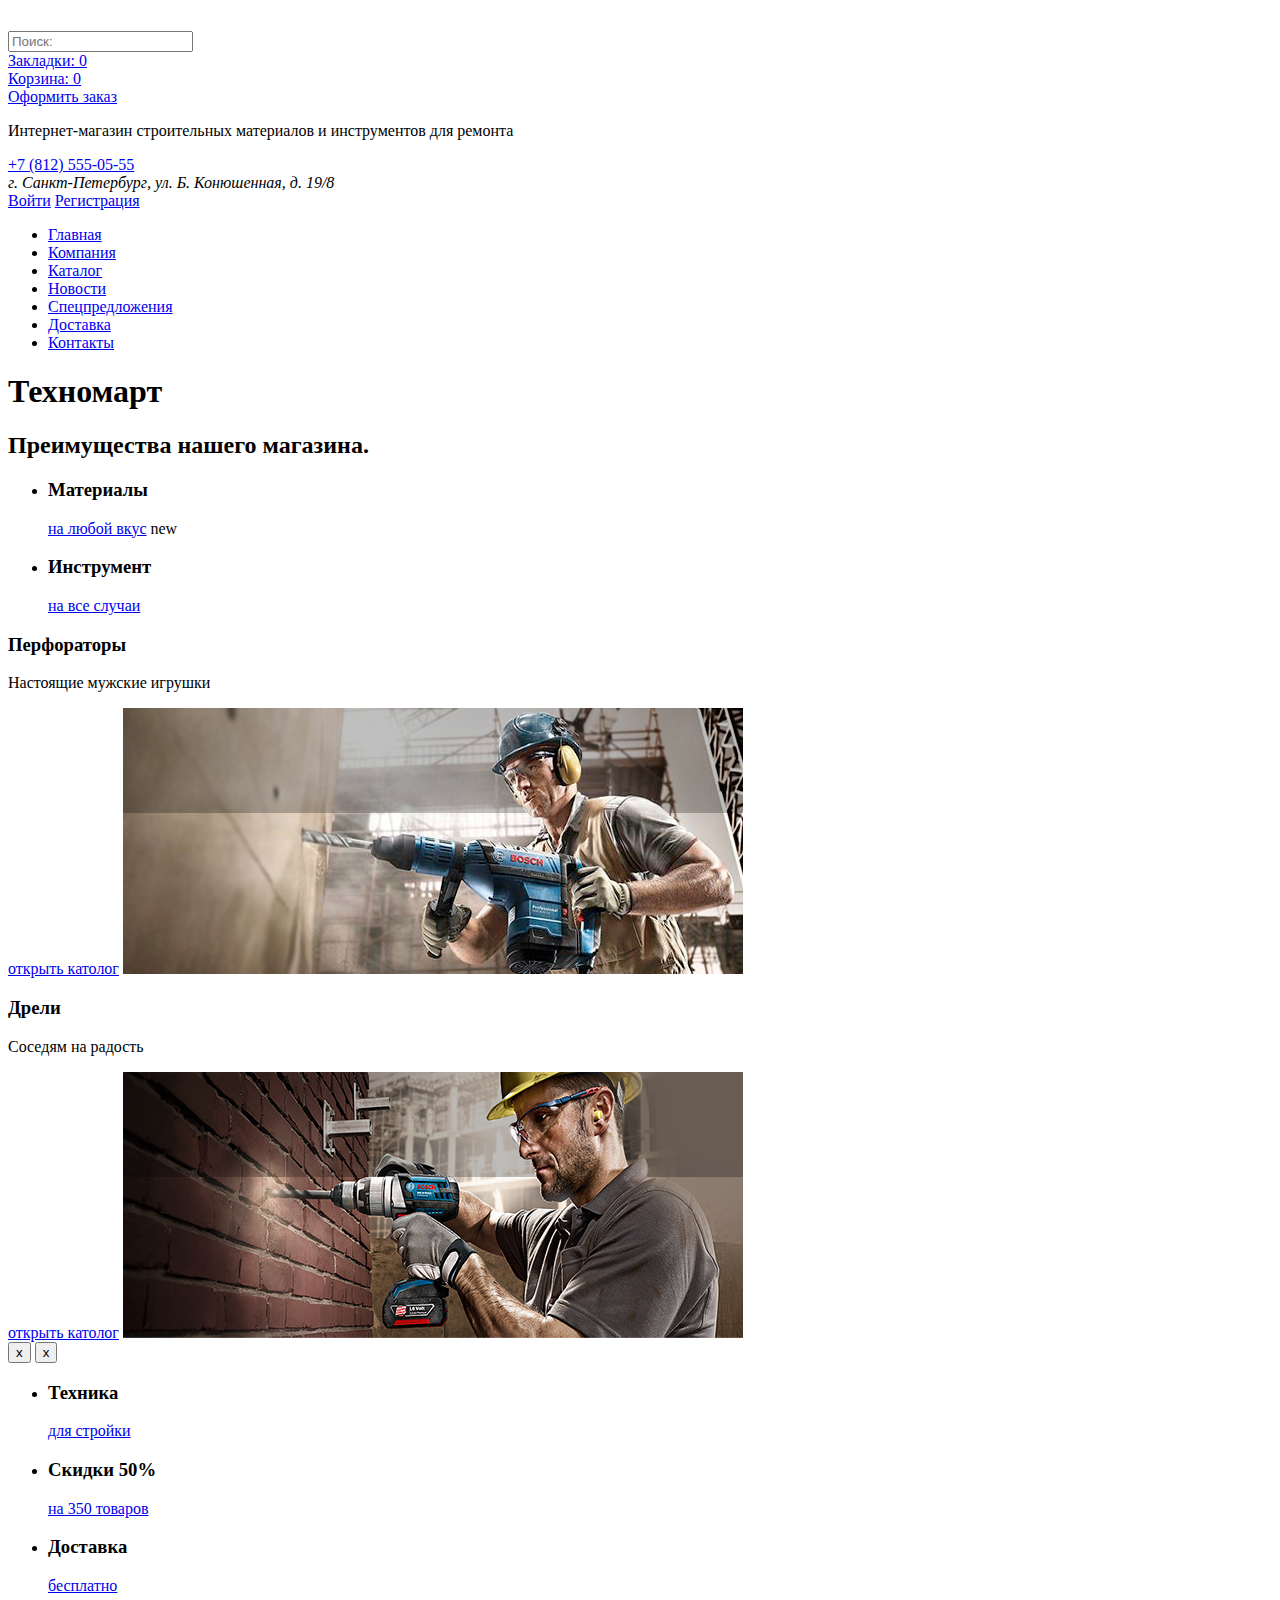
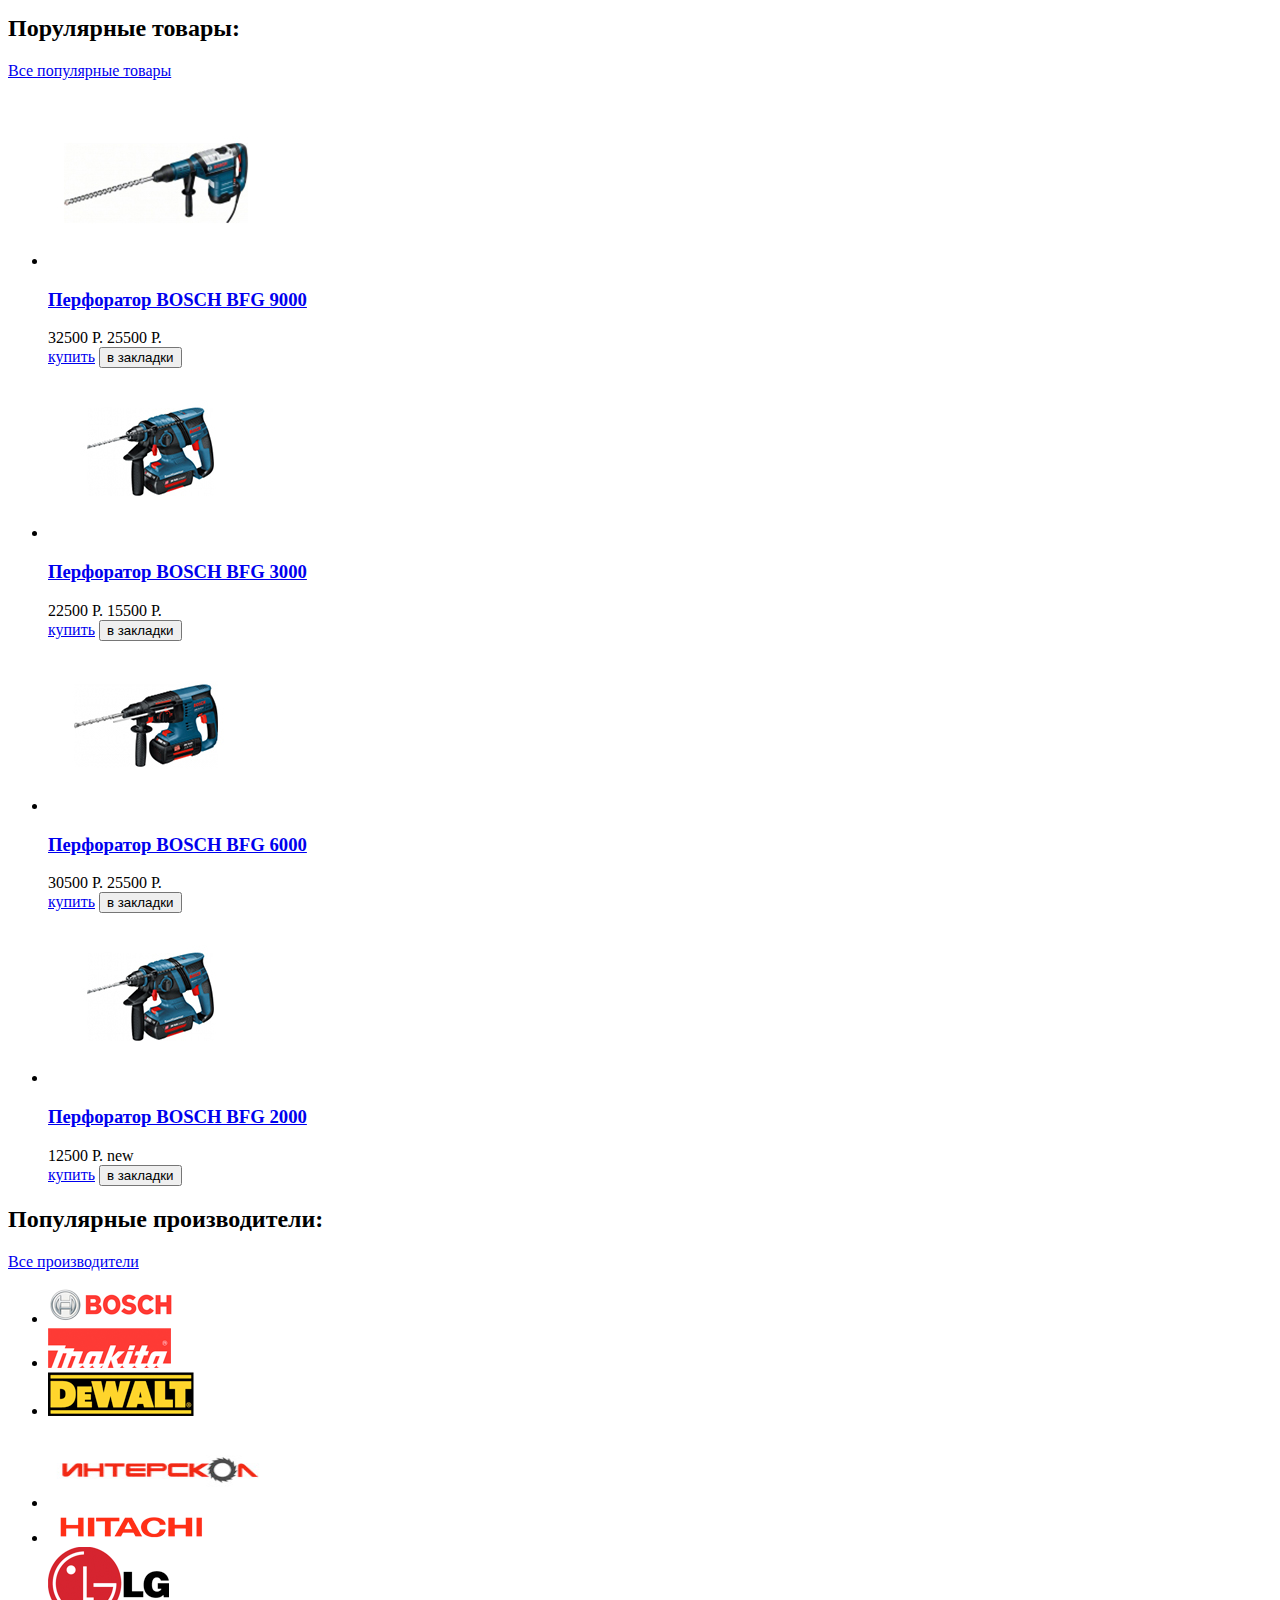
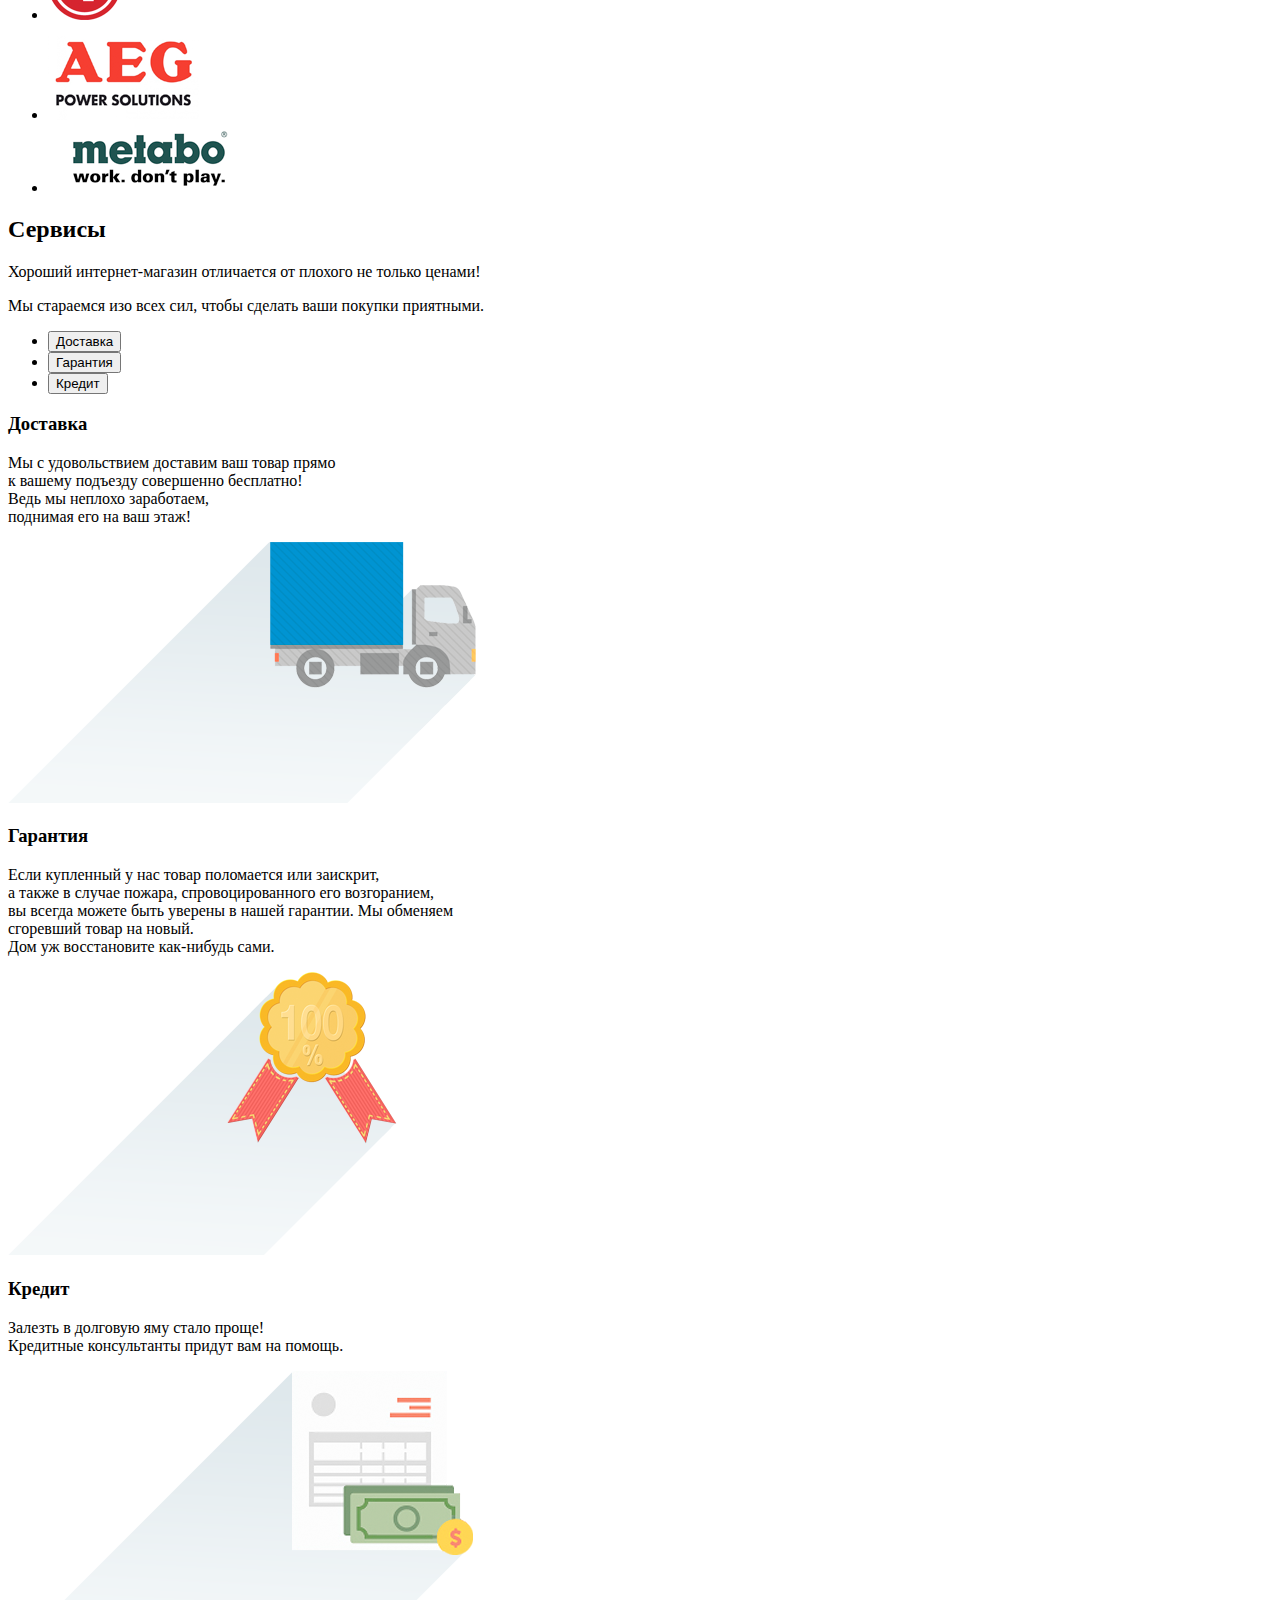
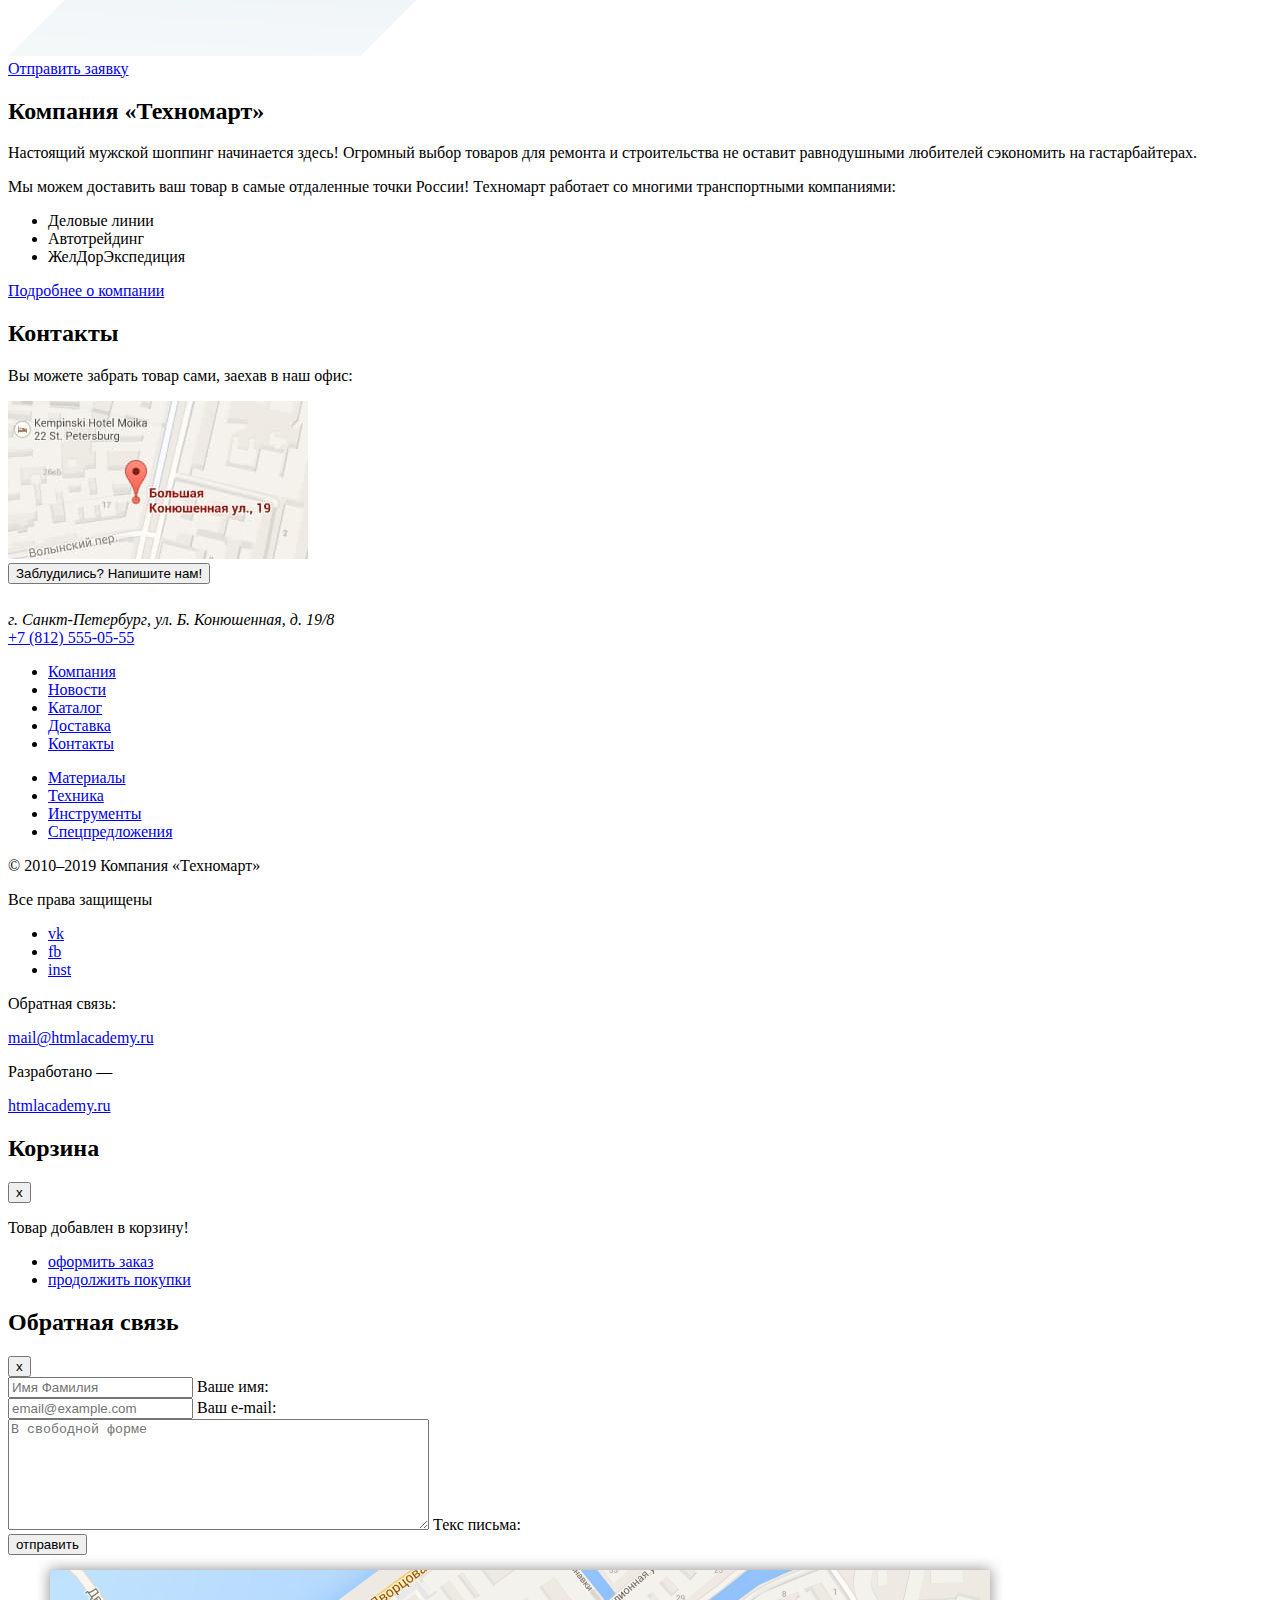
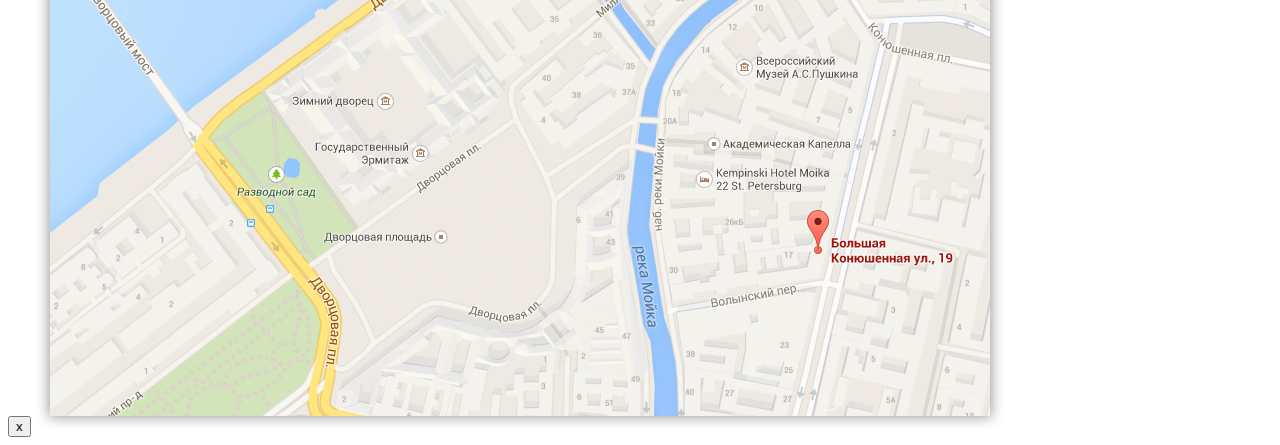
==== commit 1da98bca: "Завершает разметку" ====
--- a/index.html
+++ b/index.html
@@ -8,10 +8,10 @@
     <header class="main-header">
       <div class="header-top">
         <a class="header-logo" href="#">
-          <img src="img/logo-header.png" width="220" height="47" alt="Логотип магазина Техномарт">
+          <img src="img/logo-header.png" width="109" height="19" alt="Логотип магазина Техномарт">
         </a>
         <div class="searchfield-wrap">
-          <form class="search-form" action="https://echo.htmlacademy.ru" method="POST">
+          <form class="search-form" action="https://echo.htmlacademy.ru" method="GET">
             <input class="search-field" type="search" placeholder="Поиск:">
           </form>
         </div>
@@ -306,7 +306,7 @@
     <footer class="main-footer">
       <div class="footer-top">
         <a class="footer-logo" href="#">
-          <img src="img/logo-footer.png" width="220" height="68" alt="Логотип магазина Техномарт">
+          <img src="img/logo-footer.png" width="138" height="23" alt="Логотип магазина Техномарт">
         </a>
         <div class="footer-contacts">
           <address class="adds-footer">г. Санкт-Петербург, ул. Б. Конюшенная, д. 19/8</address>
@@ -372,7 +372,7 @@
         </div>
       </div>
     </footer>
-    <section class="cart-block">
+    <section class="cart-modal">
       <h2 class="visually-hidden">Корзина</h2>
       <div class="cart-top">
         <button class="cart-close" type="button" aria-label="закрыть корзину">x</button>
@@ -394,19 +394,25 @@
       <form class="feedback-form" action="https://echo.htmlacademy.ru" method="POST">
         <div class="fedback-top">
           <button class="feedback-close" type="button" aria-label="закрыть форму отправки обратной связи">x</button>
-          <input class="name-field" type="text" id="name-field" placeholder="Имя Фамилия">
-          <label for="name-field">Ваше имя:</label>
-          <input class="email-field" type="email" id="email-field" placeholder="email@example.com">
-          <label for="email-field">Ваш e-mail:</label>
-          <textarea class="text-field" id=text-field cols="50" rows="7" placeholder="В свободной форме"></textarea>
-          <label for="text-field">Текс письма:</label>
+          <div class="name-field-wrap">
+            <input class="name-field" type="text" id="name-field" placeholder="Имя Фамилия">
+            <label for="name-field">Ваше имя:</label>
+          </div>
+          <div class="email-field-wrap">
+            <input class="email-field" type="email" id="email-field" placeholder="email@example.com">
+            <label for="email-field">Ваш e-mail:</label>
+          </div>
+          <div class="text-field-wrap">
+            <textarea class="text-field" id=text-field cols="50" rows="7" placeholder="В свободной форме"></textarea>
+            <label for="text-field">Текс письма:</label>
+          </div>
         </div>
         <div class="feedback-bot">
           <button class="feedback-btn" type="submit">отправить</button>
         </div>
       </form>
     </section>
-    <div class="map-wrap">
+    <div class="map-modal">
       <button class="close-map" type="button" aria-label="закрыть карту">x</button>
       <img src="img/big-map.png" width="970" height="476" alt="Большая Конюшенная, д. 19/8">
     </div>
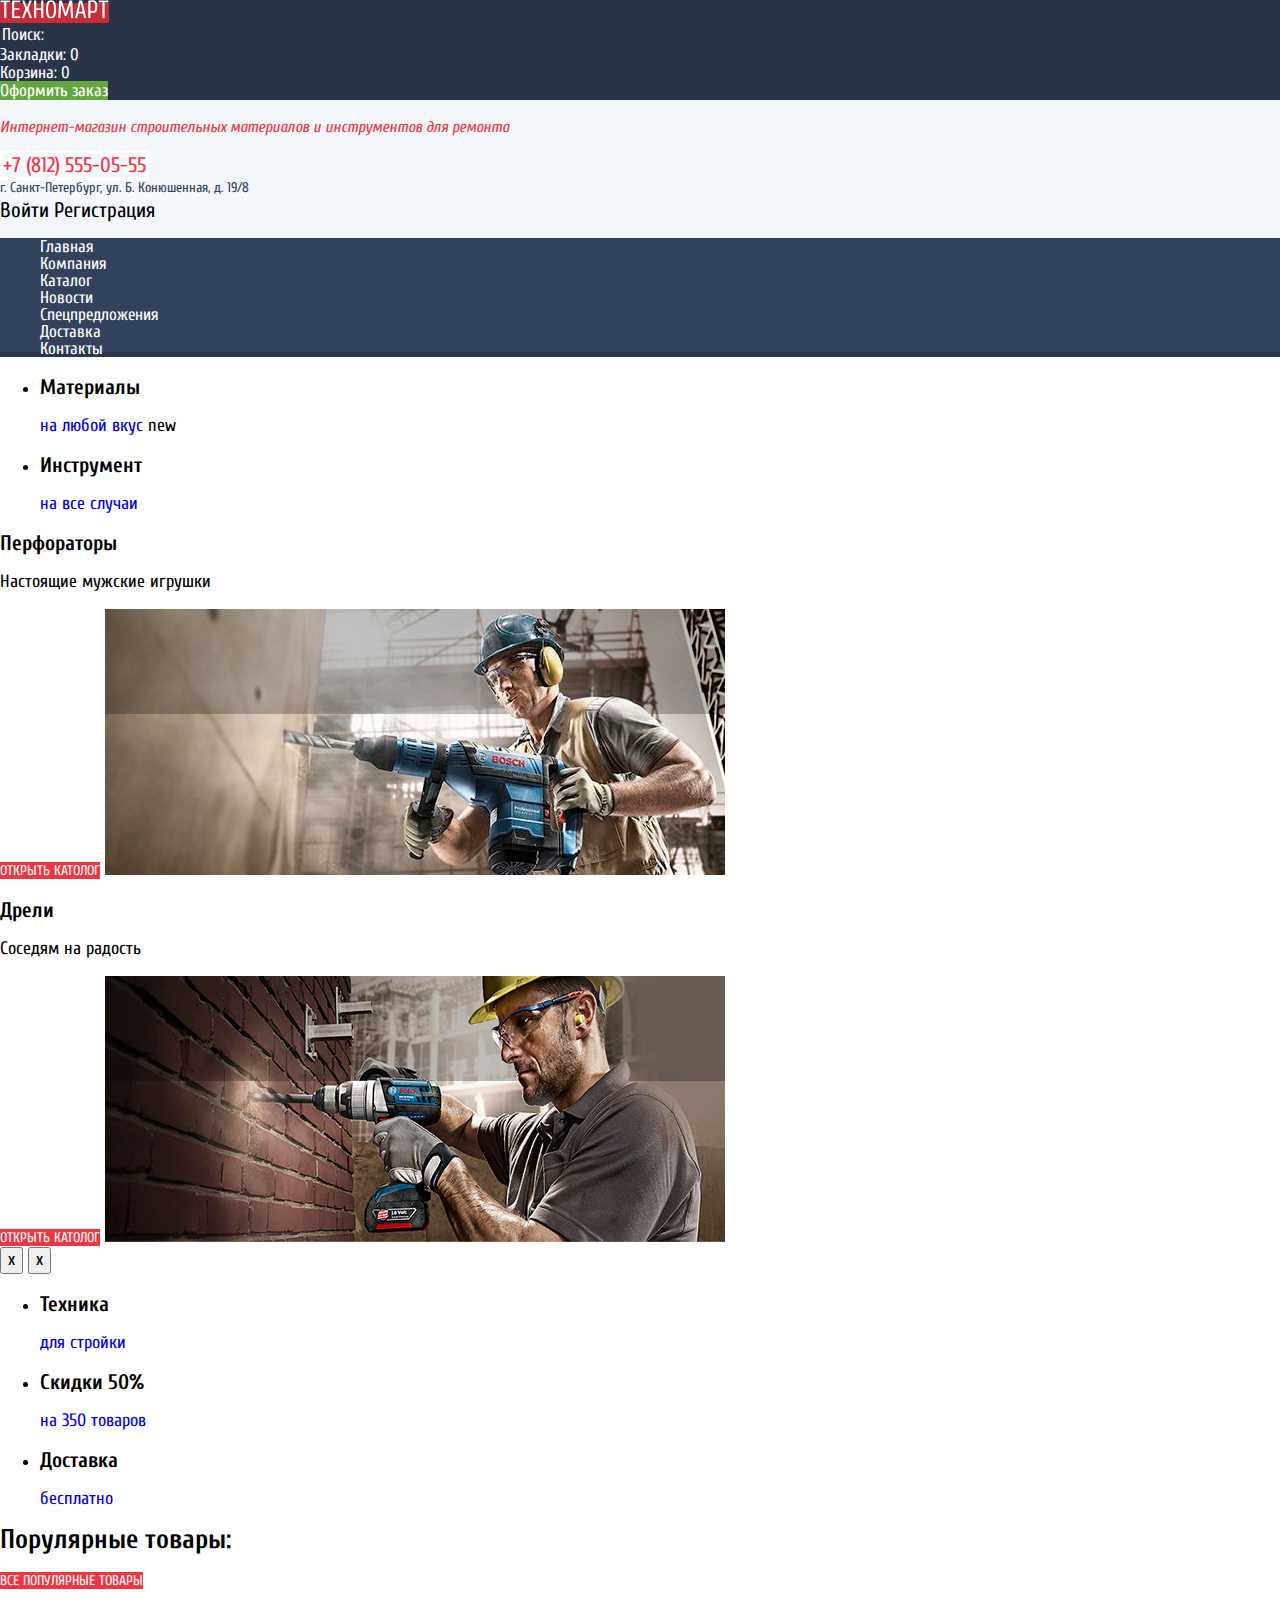
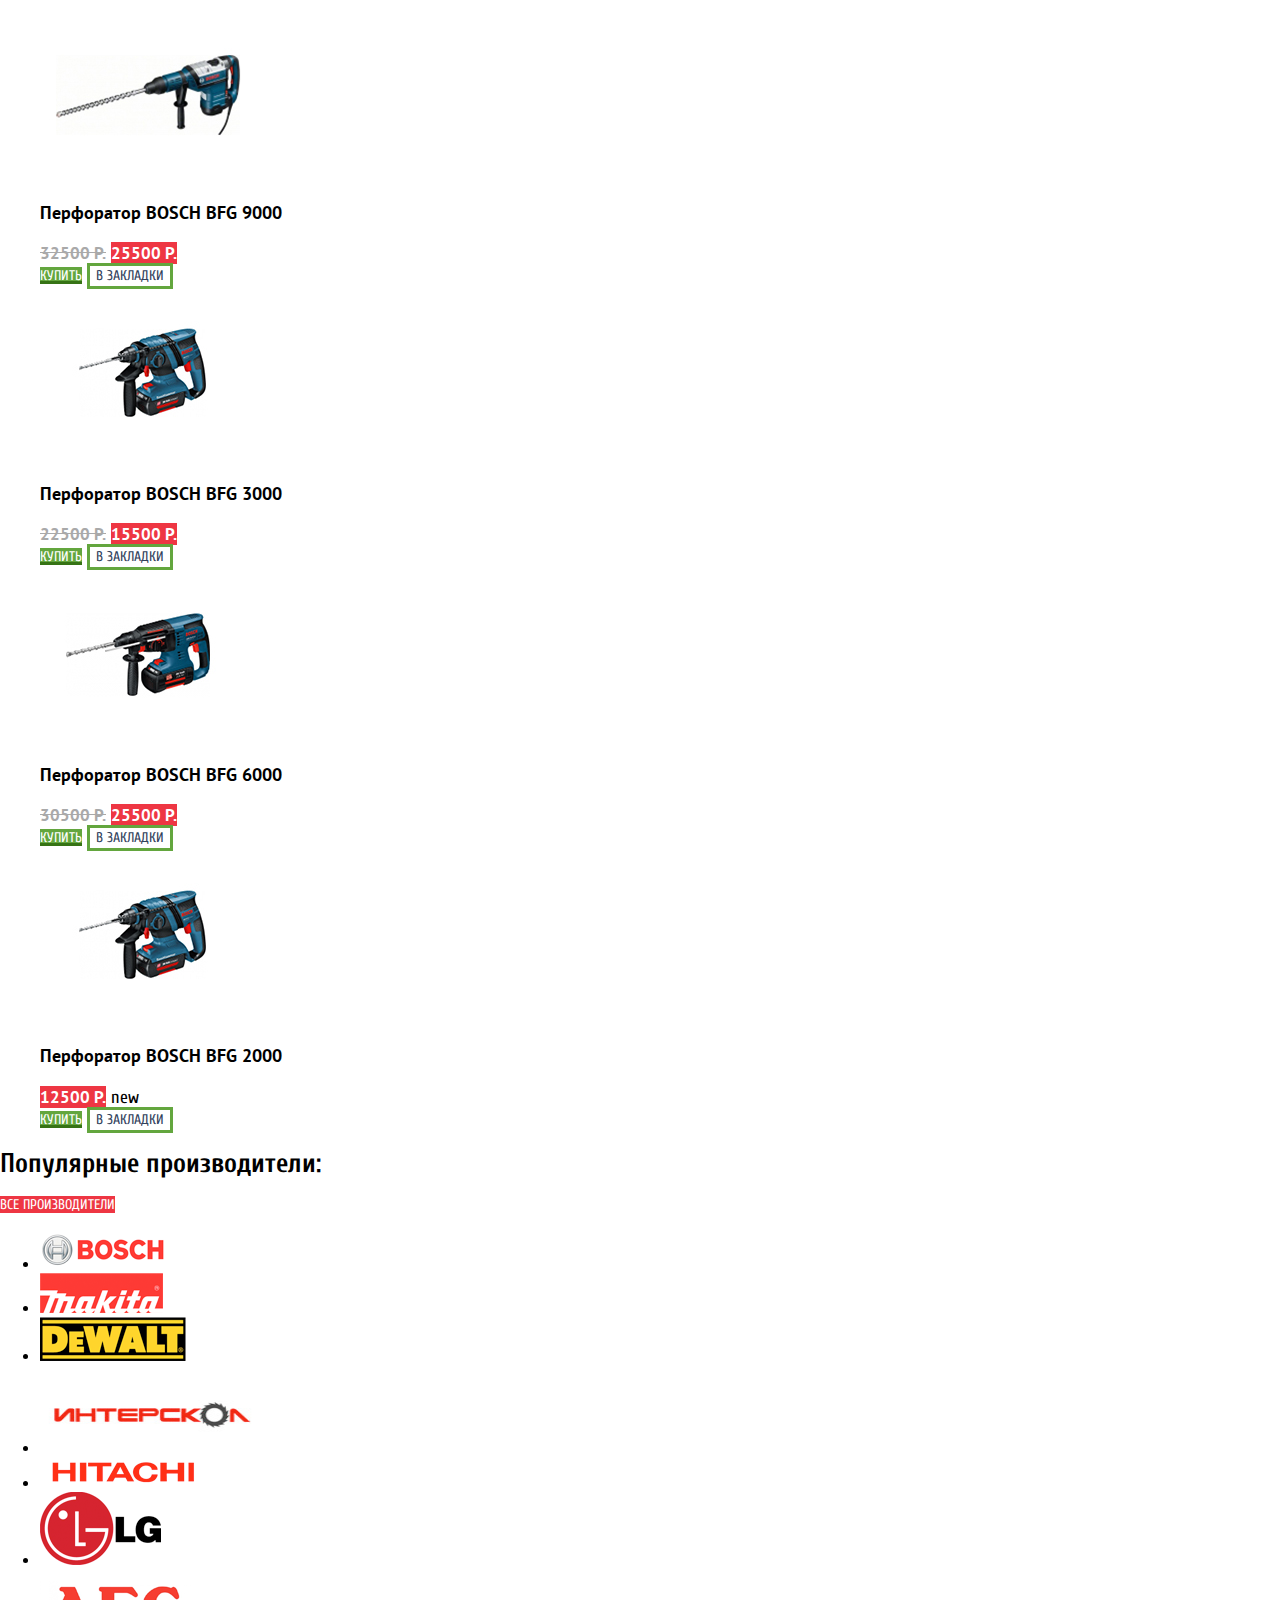
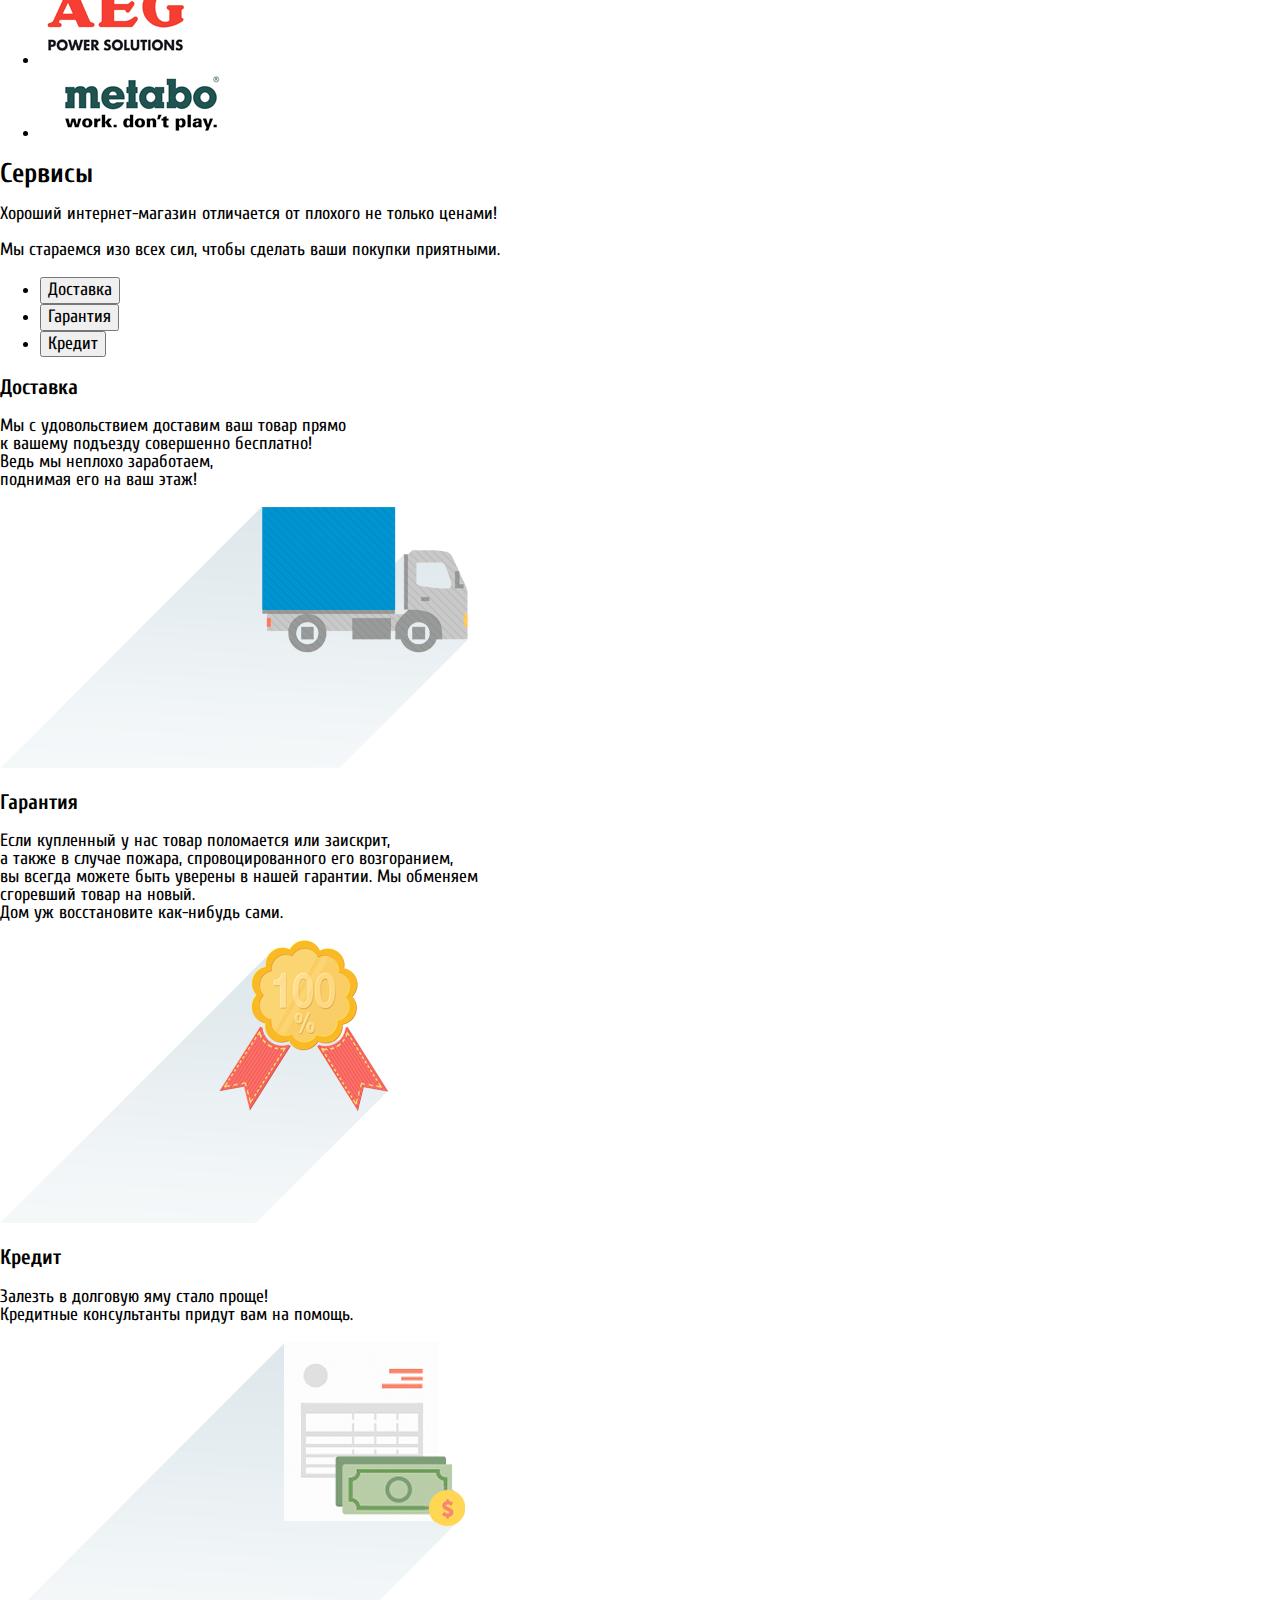
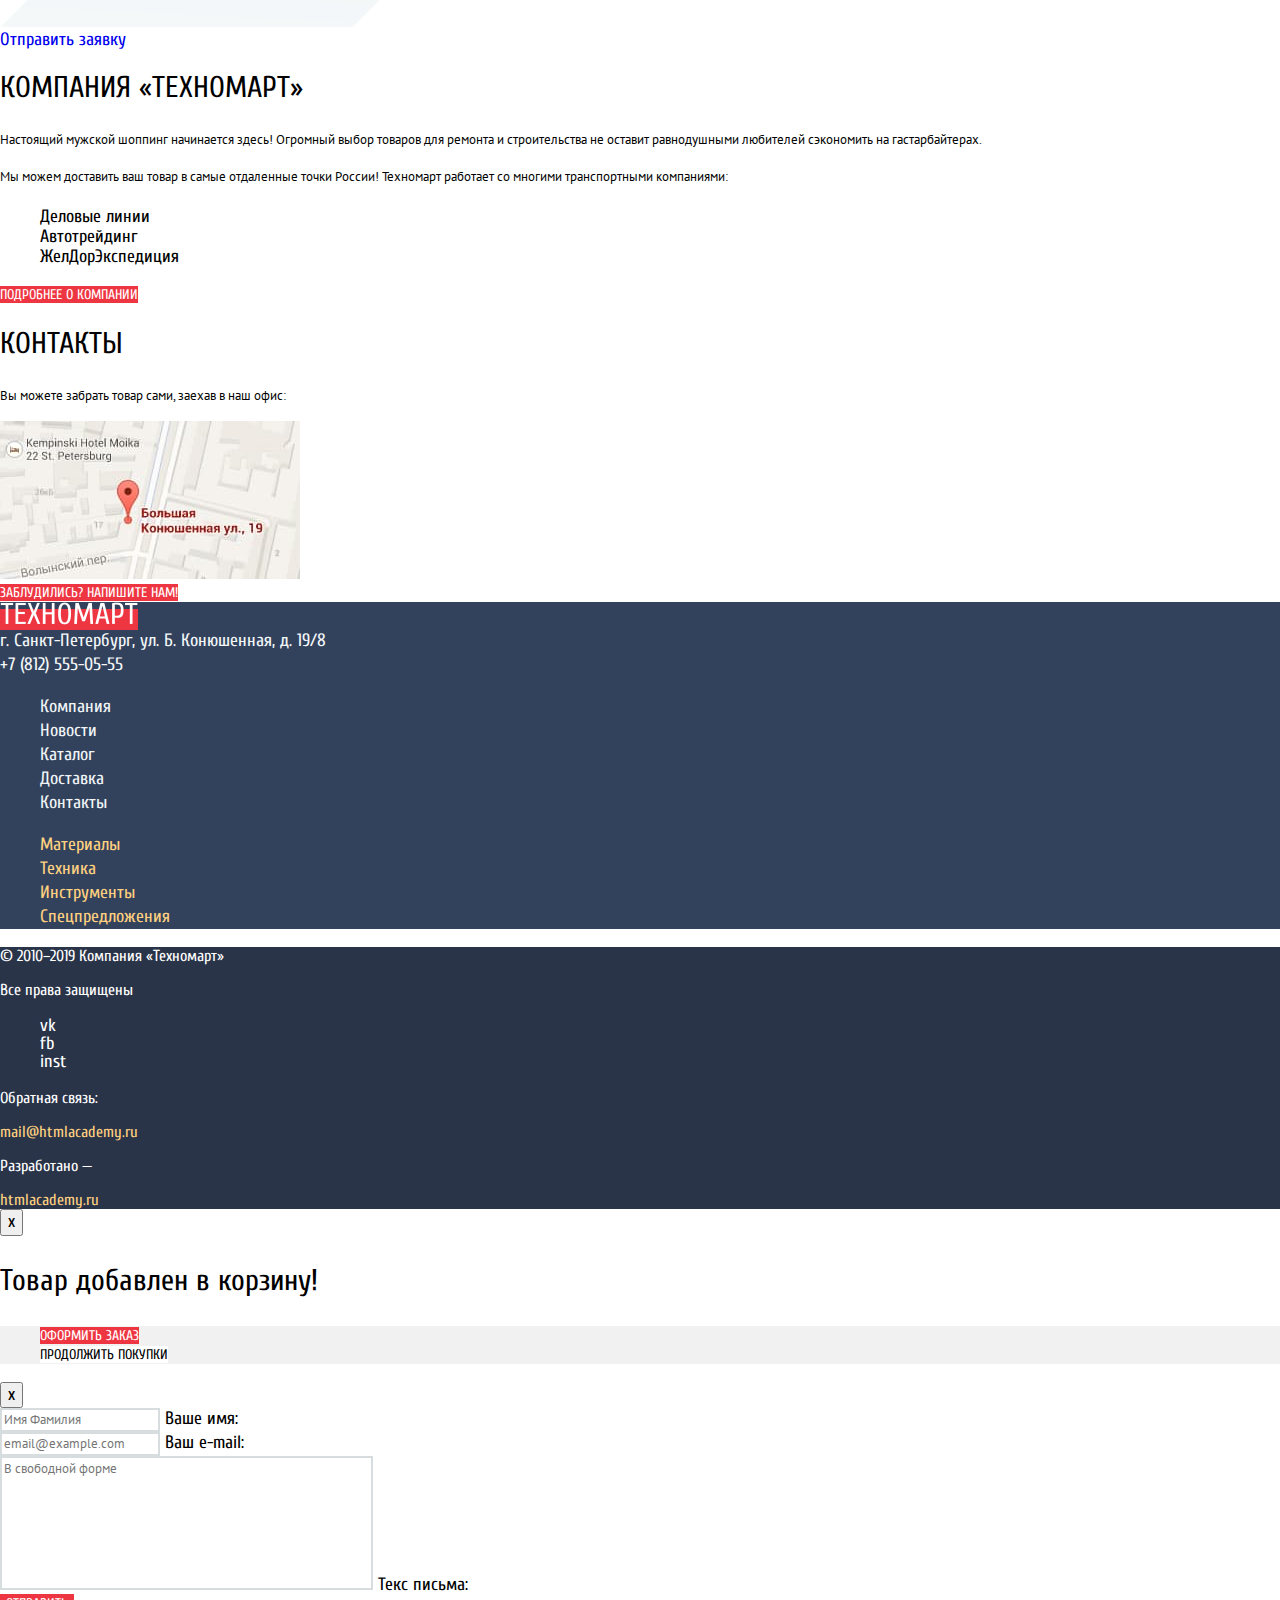
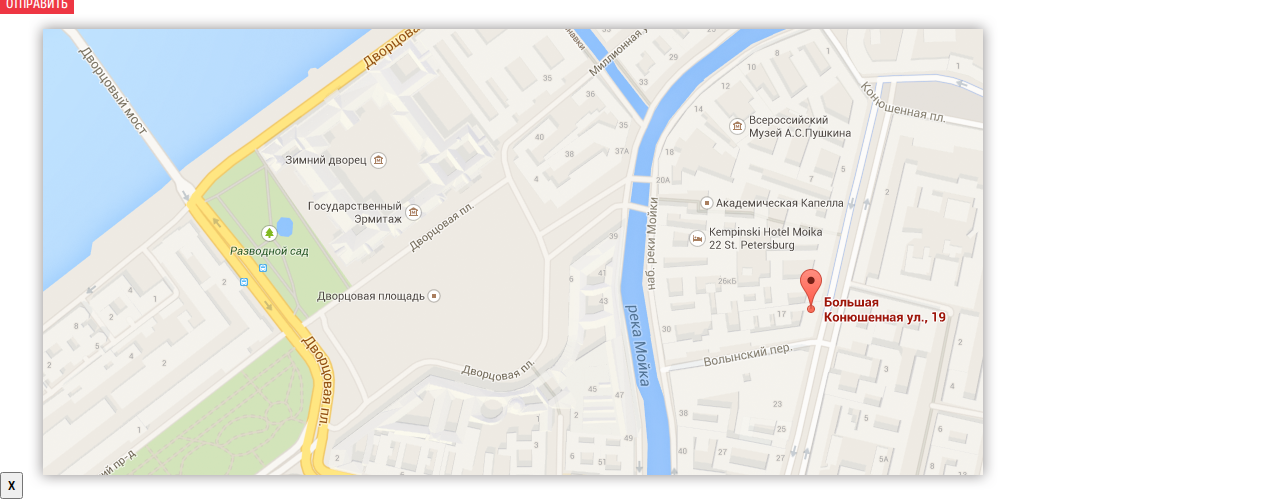
==== commit 356c4206: "Добавляет базовую стилизацию" ====
--- a/index.html
+++ b/index.html
@@ -3,6 +3,10 @@
   <head>
     <meta charset="utf-8">
     <title>HTML Academy: Техномарт</title>
+    <link href="https://fonts.googleapis.com/css?family=Cuprum:400,400i,700&display=swap&subset=cyrillic" rel="stylesheet">
+    <link href="https://fonts.googleapis.com/css?family=PT+Sans:400,700&display=swap&subset=cyrillic" rel="stylesheet">
+    <link href="css/normalize.css" rel="stylesheet">
+    <link href="css/style.css" rel="stylesheet">
   </head>
   <body>
     <header class="main-header">
@@ -84,13 +88,13 @@
             <div class="left-slide">
               <h3>Перфораторы</h3>
               <p>Настоящие мужские игрушки</p>
-              <a class="advantages-slider-link" href="catalog.html">открыть католог</a>
+              <a class="advantages-slider-link button" href="catalog.html">открыть католог</a>
               <img src="img/perforator.png" width="620" height="266" alt="перфораторы">
             </div>
             <div class="right-slide">
               <h3>Дрели</h3>
               <p>Соседям на радость</p>
-              <a class="advantages-slider-link" href="catalog.html">открыть католог</a>
+              <a class="advantages-slider-link button" href="catalog.html">открыть католог</a>
               <img src="img/drill.png" width="620" height="266" alt="дрели">
             </div>
             <button class="advantages-slider-btn-left" type="button" aria-label="назад">x</button>
@@ -117,14 +121,14 @@
       <section class="popular-product">
         <div class="popular-product-title-wrap">
           <h2 class="popular-product-title">Порулярные товары:</h2>
-          <a class="popular-product-title-link" href="#">Все популярные товары</a>
+          <a class="popular-product-title-link button" href="#">Все популярные товары</a>
         </div>
         <ul class="product-list">
           <li class="product-item">
             <a href="#">
               <img src="img/bfg-9000.jpg" width="218" height="170" alt="Перфоратор BOSCH BFG 9000">
             </a>
-            <h3><a href="#">Перфоратор BOSCH BFG 9000</a></h3>
+            <h3><a class="product-item-title" href="#">Перфоратор BOSCH BFG 9000</a></h3>
             <span class="price">32500 Р.</span>
             <span class="discount">25500 Р.</span>
             <div class="buy-wrap">
@@ -136,7 +140,7 @@
             <a href="#">
               <img src="img/bfg-3000.jpg" width="218" height="170" alt="Перфоратор BOSCH BFG 3000">
             </a>
-            <h3><a href="#">Перфоратор BOSCH BFG 3000</a></h3>
+            <h3><a class="product-item-title" href="#">Перфоратор BOSCH BFG 3000</a></h3>
             <span class="price">22500 Р.</span>
             <span class="discount">15500 Р.</span>
             <div class="buy-wrap">
@@ -148,7 +152,7 @@
             <a href="#">
               <img src="img/bfg-6000.jpg" width="218" height="170" alt="Перфоратор BOSCH BFG 6000">
             </a>
-            <h3><a href="#">Перфоратор BOSCH BFG 6000</a></h3>
+            <h3><a class="product-item-title" href="#">Перфоратор BOSCH BFG 6000</a></h3>
             <span class="price">30500 Р.</span>
             <span class="discount">25500 Р.</span>
             <div class="buy-wrap">
@@ -160,7 +164,7 @@
             <a href="#">
               <img src="img/bfg-2000.jpg" width="218" height="170" alt="Перфоратор BOSCH BFG 2000">
             </a>
-            <h3><a href="#">Перфоратор BOSCH BFG 2000</a></h3>
+            <h3><a class="product-item-title" href="#">Перфоратор BOSCH BFG 2000</a></h3>
             <span class="discount">12500 Р.</span>
             <span class="new">new</span>
             <div class="buy-wrap">
@@ -173,7 +177,7 @@
       <section class="producer">
         <div class="producer-title-wrap">
           <h2 class="producer-title">Популярные производители:</h2>
-          <a class="producer-link" href="#">Все производители</a>
+          <a class="producer-link button" href="#">Все производители</a>
         </div>
         <ul class="producer-list">
           <li class="producer-item">
@@ -287,7 +291,7 @@
             <li class="transport-item">Автотрейдинг</li>
             <li class="transport-item">ЖелДорЭкспедиция</li>
           </ul>
-          <a class="company-btn" href="#">Подробнее о компании</a>
+          <a class="company-btn button" href="#">Подробнее о компании</a>
         </section>
         <section class="contacts">
           <h2 class="contacts-title">Контакты</h2>
@@ -299,7 +303,7 @@
               <img src="img/small-map.jpg" width="300" height="158" alt="Большая Конюшенная, д. 19/8">
             </a>
           </div>
-          <button class="contacts-btn" type="button">Заблудились? Напишите нам!</button>
+          <a class="contacts-btn button" href="#">Заблудились? Напишите нам!</a>
         </section>
       </div>
     </main>
@@ -331,16 +335,16 @@
             </li>
           </ul>
           <ul class="footer-bot-list">
-            <li class="footer-bot-list">
+            <li class="footer-bot-item">
               <a href="#">Материалы</a>
             </li>
-            <li class="footer-bot-list">
+            <li class="footer-bot-item">
               <a href="#">Техника</a>
             </li>
-            <li class="footer-bot-list">
+            <li class="footer-bot-item">
               <a href="#">Инструменты</a>
             </li>
-            <li class="footer-bot-list">
+            <li class="footer-bot-item">
               <a href="#">Спецпредложения</a>
             </li>
           </ul>
@@ -381,10 +385,10 @@
       <div class="cart-bot">
         <ul class="cart-list">
           <li  class="cart-item">
-            <a class="cart-btn" href="#">оформить заказ</a>
+            <a class="cart-btn button" href="#">оформить заказ</a>
           </li>
           <li class="cart-item">
-            <a class="cart-btn" href="#">продолжить покупки</a>
+            <a class="resume-btn" href="#">продолжить покупки</a>
           </li>
         </ul>
       </div>
@@ -408,7 +412,7 @@
           </div>
         </div>
         <div class="feedback-bot">
-          <button class="feedback-btn" type="submit">отправить</button>
+          <button class="feedback-btn button" type="submit">отправить</button>
         </div>
       </form>
     </section>
--- a/css/style.css
+++ b/css/style.css
@@ -0,0 +1,528 @@
+body {
+  margin: 0;
+  padding: 0;
+
+  font-family: "Cuprum", Arial, sans-serif;
+  font-size: 18px;
+  line-height: 18px;
+  font-weight: 400;
+  color: #000000;
+
+  background-color: #ffffff;
+}
+
+a {
+  text-decoration: none;
+}
+
+.visually-hidden {
+  position: absolute;
+
+  width: 1px;
+  height: 1px;
+  margin: -1px;
+  border: 0;
+  padding: 0;
+
+  clip: rect(0 0 0 0);
+  overflow: hidden;
+}
+
+.button {
+  font-family: "Cuprum", Arial, sans-serif;
+  font-size: 14px;
+  line-height: 18px;
+  color: #ffffff;
+  background-color: #ee3643;
+  text-transform: uppercase;
+  text-align: center;
+  border: none;
+}
+
+.button:hover,
+.button:focus {
+  background-color: #ca2c37;
+}
+
+.button:active {
+  background-color: #ba2732;
+}
+
+/*index-header-----------------------------------------------------------------------------*/
+.main-header {
+  /*width: 100%;
+  height: 320px;*/
+
+  background-color: #f4f7f9;
+}
+
+
+/*header-top*/
+
+.header-top {
+  /*height: 42px;*/
+
+  background-color: #293449;
+}
+
+.header-logo,
+.footer-logo {
+  background-color: #ee3643;
+}
+
+.header-logo:hover,
+.header-logo:focus,
+.footer-logo:hover,
+.footer-logo:focus {
+  background-color: #ca2c37;
+}
+
+.header-logo:active,
+.footer-logo:active {
+  background-color: #ba2732;
+}
+
+.search-form input {
+  font: inherit;
+  background-color: #293449;
+
+  border: none;
+  outline: none;
+}
+
+.search-field:focus,
+.search-field:active {
+  color: #000000;
+  background-color: #ffffff;
+}
+
+.search-field:hover,
+.cart:hover,
+.bookmark:hover,
+.cart:focus,
+.bookmark:focus {
+  background-color: #212a3a;
+}
+
+.cart:active,
+.bookmark:active {
+  color: rgba(255, 255, 255, 0.6);
+  background-color: #161d29;
+}
+
+.search-field,
+.search-field::placeholder,
+.cart,
+.bookmark,
+.order {
+  font-size: 17px;
+  color: #ffffff;
+}
+
+.order {
+  background-color: #63a63e;
+}
+
+.order:hover,
+.order:focus {
+  background-color:#5fbb2d ;
+}
+
+.order:active {
+  color: rgba(255, 255, 255, 0.5);
+  background-color: #518534;
+}
+/*header-top*/
+
+
+.description p {
+  font-size: 16px;
+  line-height: 23px;
+  font-style: italic;
+  color: #ee3643;
+  text-align: left;
+}
+
+.phone {
+  font-size: 21px;
+  line-height: 21px;
+  color: #ee3643;
+
+  border: solid 3px #ffffff;
+}
+
+address.adds {
+  font-size: 14px;
+  line-height: 24px;
+  font-style: normal;
+  color: #32425c;
+  /* text-align: center; */
+}
+
+.login,
+.registration {
+  font-size: 21px;
+  line-height: 21px;
+  color: inherit;
+}
+
+.login:hover,
+.registration:hover,
+.login:focus,
+.registration:focus {
+  color: #ee3643;
+}
+
+.login:active,
+.registration:active {
+  color: rgba(0, 0, 0, 0.3);
+}
+
+/* main-navigation */
+
+.main-navigation {
+  background-color: #32425c;
+  box-shadow: inset 0px -5px 0 0 #293449;
+}
+
+.nav-list {
+  font-size: 17px;
+  line-height: 17px;
+  list-style: none;
+}
+
+.nav-item a {
+  color: #ffffff;
+}
+
+.nav-item a:hover,
+.nav-item a:focus {
+  background-color: #293449;
+}
+
+.nav-item a:active {
+  opacity: 0.5;
+  background-color: #1d2739;
+}
+
+/* .main-navigation */
+
+/*index-header-----------------------------------------------------------------------------*/
+
+/* catalog-header -------------------------------------------------------------------------*/
+
+.cart-catalog {
+  background-color: #ee3643;
+}
+
+.cart-catalog:hover,
+.cart-catalog:focus {
+  background-color: #ca2c37;
+}
+
+.cart-catalog:active {
+  background-color: #ba2732;
+}
+
+.login-link {
+  font-size: 21px;
+  line-height: 21px;
+  color: #000000;
+}
+
+.login-link:active {
+  color: rgba(0, 0, 0, 0.3);
+}
+
+.login-nav {
+  font-size: 16px;
+  color: #32425c;
+  text-decoration: underline;
+}
+
+.login-nav:hover,
+.login-nav:focus {
+  color: #ee3643;
+}
+
+.login-nav:active {
+  color: rgba(50, 66, 92, 0.3);
+}
+
+/* catalog-header -------------------------------------------------------------------------*/
+
+/* missing style-index-main----------------------------------------------------------------*/
+
+
+/* Company*/
+
+.company-title,
+.contacts-title {
+  font-size: 30px;
+  line-height: 30px;
+  font-weight: 400;
+  text-transform: uppercase;
+}
+
+.company p,
+.contacts p {
+  font-family: "PT Sans", Arial, sans-serif;
+  font-size: 13px;
+  line-height: 24px;
+}
+
+.transport-list {
+  font-size: 18px;
+  line-height: 20px;
+
+  list-style: none;
+}
+
+/* index-main--------------------------------------------------------------------------*/
+
+
+/* catalog-main------------------------------------------------------------------------*/
+
+.crumbs-list {
+  list-style: none;
+}
+
+.crumbs-item a {
+  font-family: "PT Sans", Arial, sans-serif;
+  font-size: 13px;
+  line-height: 18px;
+  color: #000000;
+  text-transform: uppercase;
+}
+
+.title-catalog {
+  font-size: 30px;
+  line-height: 30px;
+  color: #32425c;
+  text-transform: uppercase;
+
+  background-color: #f2f6f8;
+}
+
+/* product---------------------------------------------------------------------------- */
+
+.product-list {
+  list-style: none;
+}
+
+.product-item-title {
+  font-family: "PT Sans", Arial, sans-serif;
+  font-size: 18px;
+  line-height: 20px;
+  font-weight: 700;
+  color: #000000;
+}
+
+.price,
+.discount {
+  font-family: "PT Sans", Arial, sans-serif;
+  font-size: 17px;
+  line-height: 18px;
+  font-weight: 700;
+}
+
+.price {
+  color: #a9a9a9;
+  text-decoration: line-through;
+}
+
+.discount {
+  color: #ffffff;
+  background-color: #ee3643;
+}
+
+.buy,
+.bookmarks-btn {
+  font-family: "Cuprum", Arial, sans-serif;
+  font-size: 14px;
+  line-height: 18px;
+  text-transform: uppercase;
+}
+
+.buy {
+  color: #ffffff;
+  background-color: #63a63e;
+  box-shadow: inset 0px -3px 0 0 #367315;
+}
+
+.buy:hover,
+.buy:focus {
+  background-color: #5fbb2d;
+}
+
+.buy:active {
+  background-color: #518534;
+}
+
+.bookmarks-btn {
+  color: #32425c;
+  background-color: #ffffff;
+  border: solid 3px #63a63e;
+
+  outline: none;
+}
+
+.bookmarks-btn:hover,
+.bookmarks-btn:focus {
+  border: solid 3px #32425c;
+}
+
+.bookmarks-btn:active {
+  border: solid 3px #32425c;
+  opacity: 0.3;
+}
+
+/* product---------------------------------------------------------------------------- */
+
+/* catalog-main------------------------------------------------------------------------*/
+
+/* Footer -----------------------------------------------------------------------------*/
+
+/* Top */
+
+.footer-top {
+  background-color: #32425c;
+}
+
+.adds-footer,
+.phone-footer {
+  line-height: 24px;
+  color: #f3f7f9;
+  font-style: normal;
+}
+
+.footer-top-list,
+.footer-bot-list {
+  list-style: none;
+}
+
+.footer-top-item a {
+  line-height: 24px;
+  color: #f1f5f7;
+}
+
+.footer-bot-item a {
+  line-height: 24px;
+  color: #ffd180;
+}
+
+.footer-top-item a:hover,
+.footer-bot-item a:hover,
+.footer-top-item a:focus,
+.footer-bot-item a:focus {
+  text-decoration: underline;
+}
+
+.footer-top-item a:active,
+.footer-bot-item a:active {
+  opacity: 0.5;
+}
+
+/* Top */
+
+/* Bot */
+
+.footer-bot {
+  background-color: #293449;
+}
+
+.copyright {
+  font-size: 16px;
+  color: #ffffff;
+}
+
+.social-btn-list {
+  list-style: none;
+}
+
+.social-btn-item a {
+  color: #ffffff;
+}
+
+.feedback-footer p,
+.developed p {
+  font-size: 16px;
+  color: #ffffff;
+}
+
+.feedback-mail,
+.developed-mail {
+  font-size: 16px;
+  color: #ffd180;
+}
+
+.feedback-mail:hover,
+.developed-mail:hover,
+.feedback-mail:focus,
+.developed-mail:focus {
+  text-decoration: underline;
+}
+
+.feedback-mail:active,
+.developed-mail:active {
+  color: #ee3643;
+  text-decoration: none;
+}
+
+/* Footer -----------------------------------------------------------------------------*/
+
+/*modal elements --------------------------------------------------------------------- */
+
+
+/* Cart-modal */
+.cart-top {
+  background-color: #ffffff;
+}
+
+.cart-description {
+  font-size: 30px;
+  line-height: 30px;
+}
+
+.cart-list {
+  list-style: none;
+}
+
+.cart-bot {
+  background-color: #f1f1f1;
+}
+
+.resume-btn {
+  font-size: 14px;
+  color: #000000;
+  background-color: #ffffff;
+  text-transform: uppercase;
+}
+
+
+/* feedback-modal */
+
+.feedback-form input,
+.feedback-form textarea {
+  font-family: "PT Sans", Arial, sans-serif;
+  font-size: 13px;
+  line-height: 18px;
+  color: #a9a9a9;
+
+  outline:none;
+  border: solid 2px #d7dcde;
+  resize: none;
+}
+
+.feedback-form input:hover,
+.feedback-form textarea:hover {
+  border: solid 2px #b5b5b5
+}
+
+.feedback-form input:focus,
+.feedback-form textarea:focus {
+  border: solid 2px #ee3643;
+}
+
+
+/*modal elements -----------------------------------------------------------------------------*/
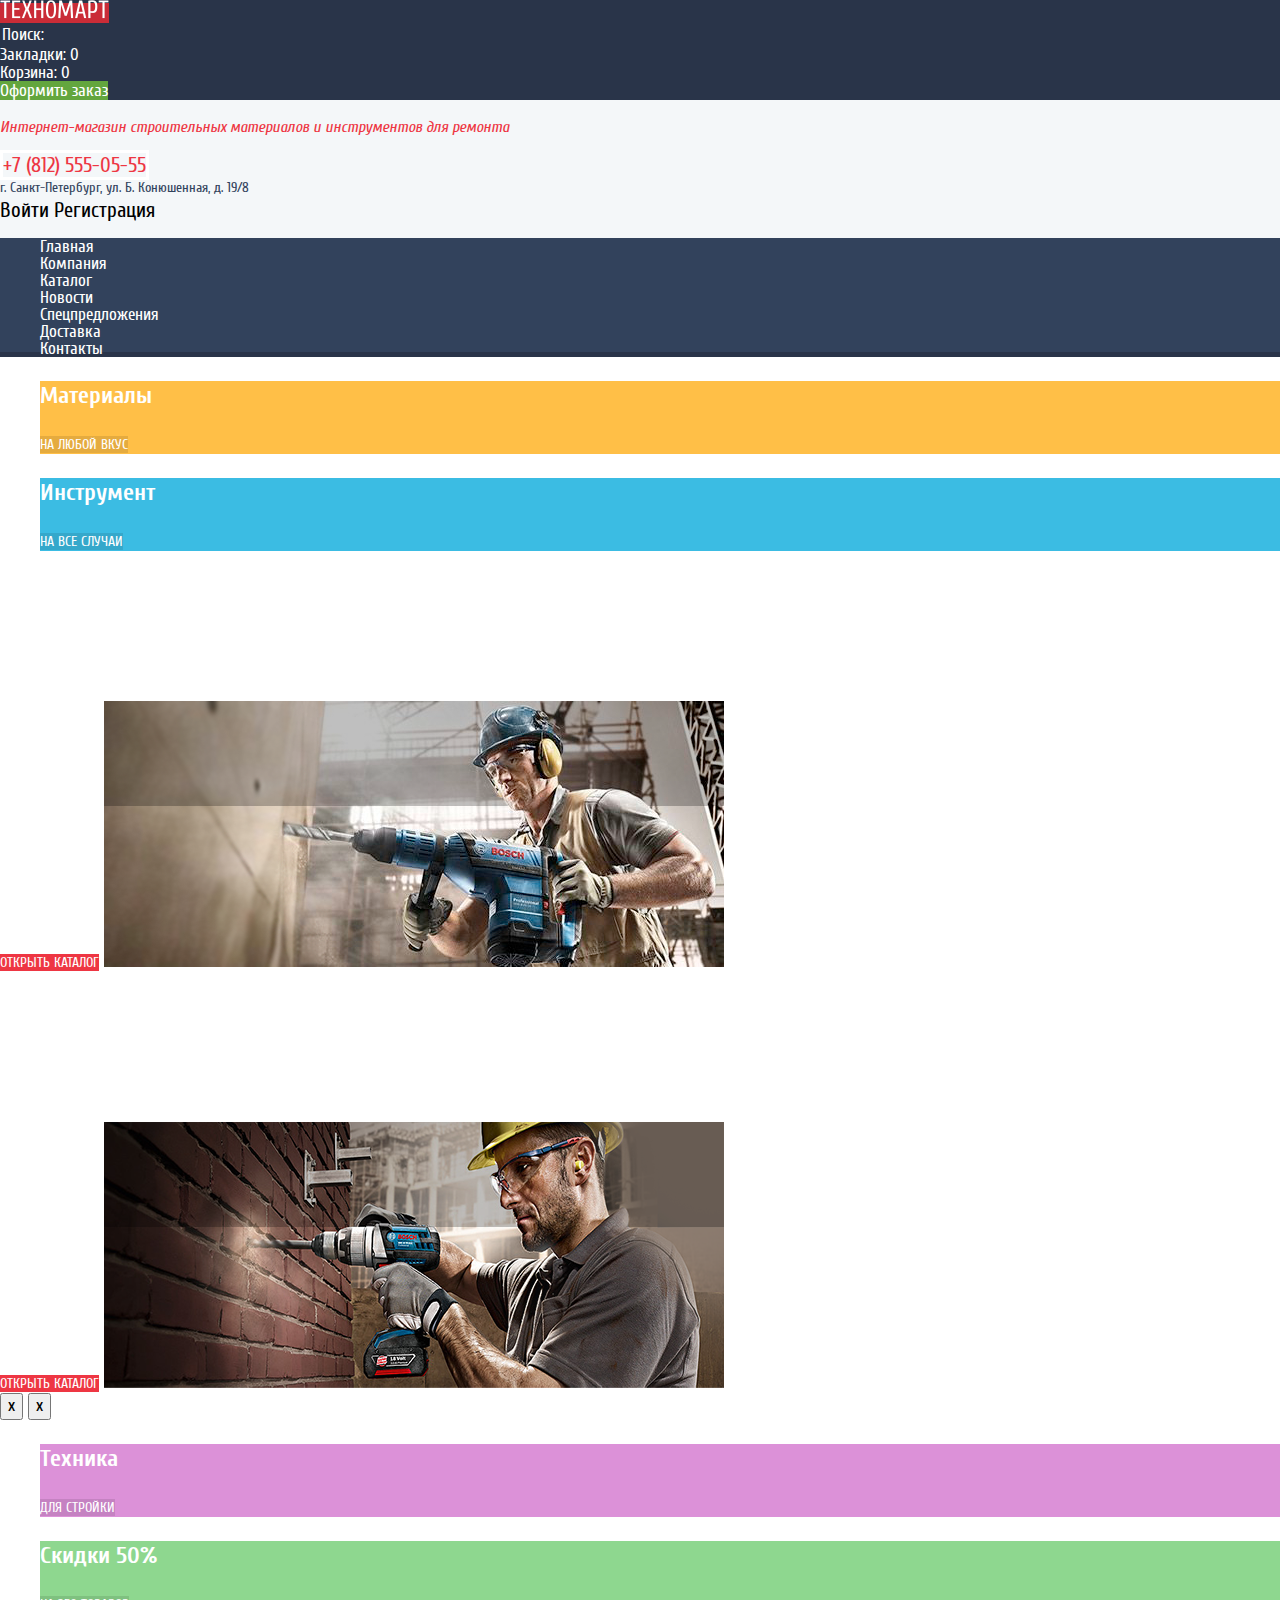
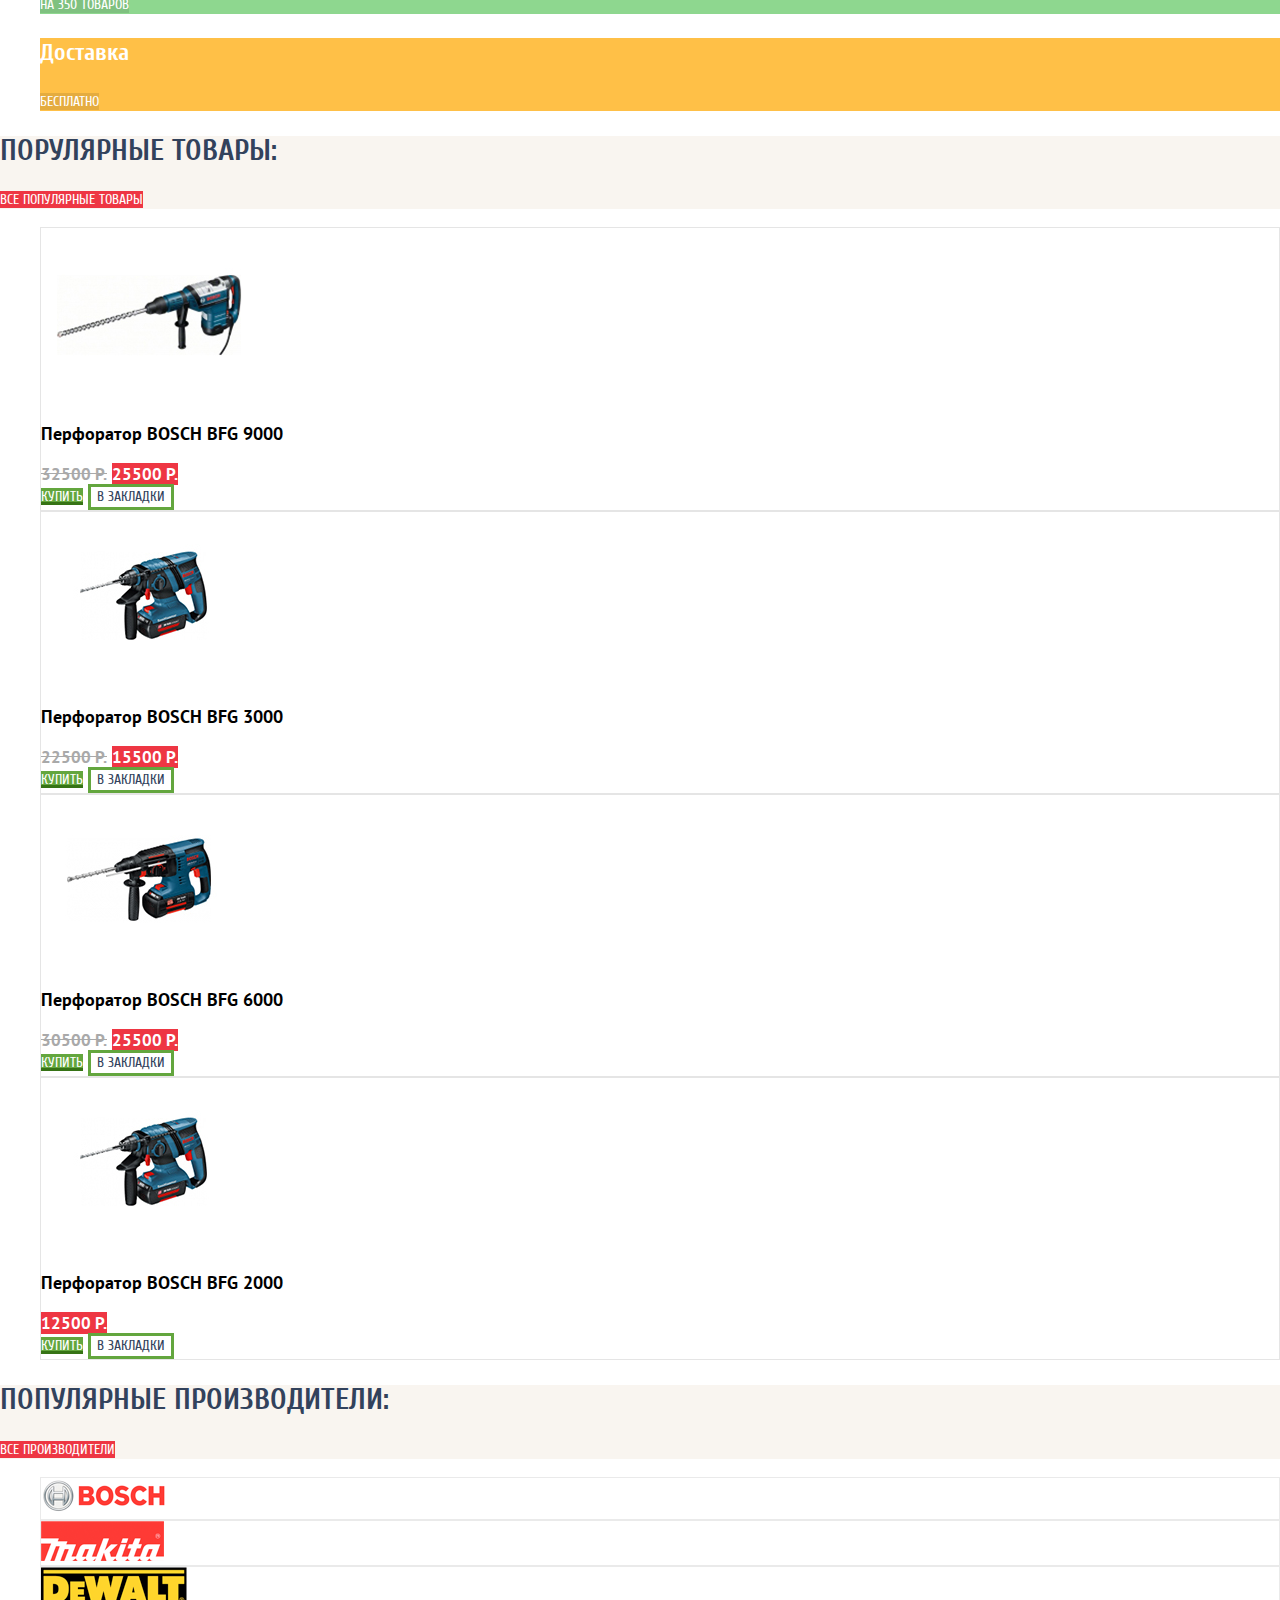
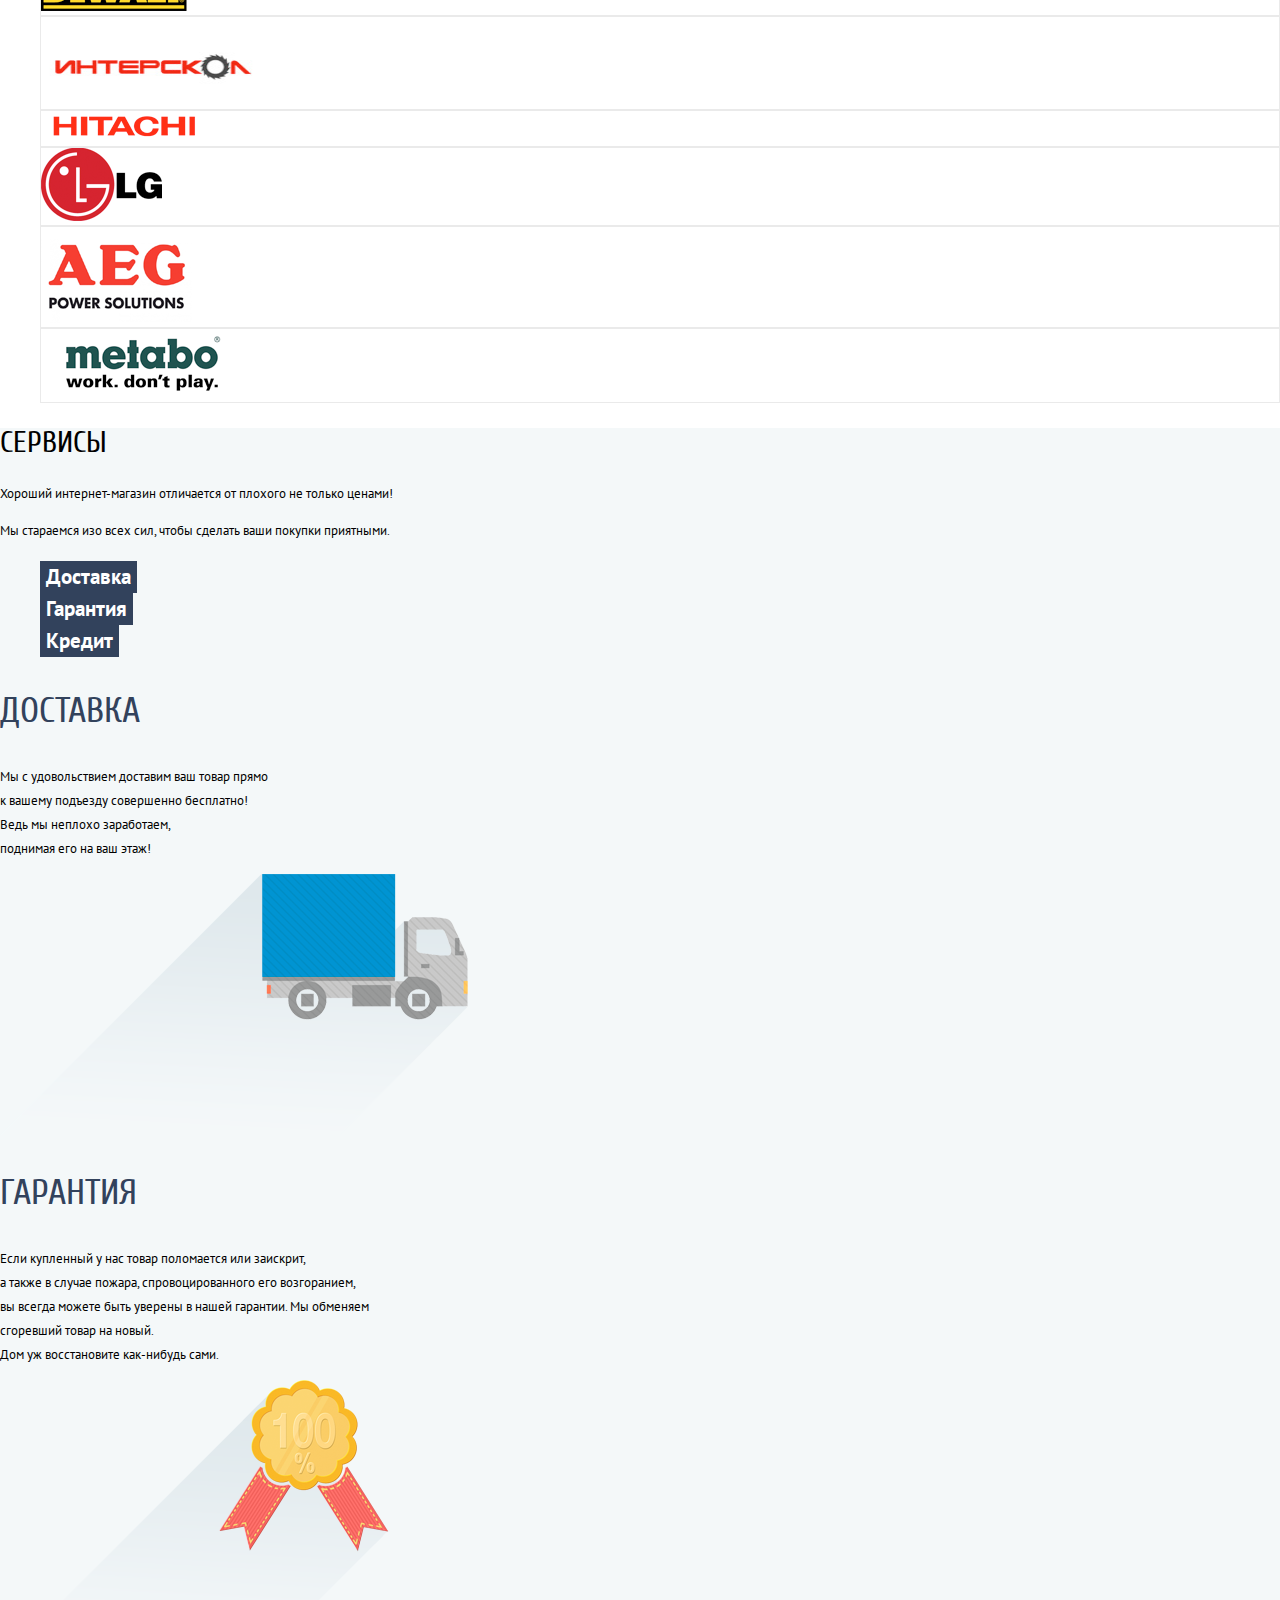
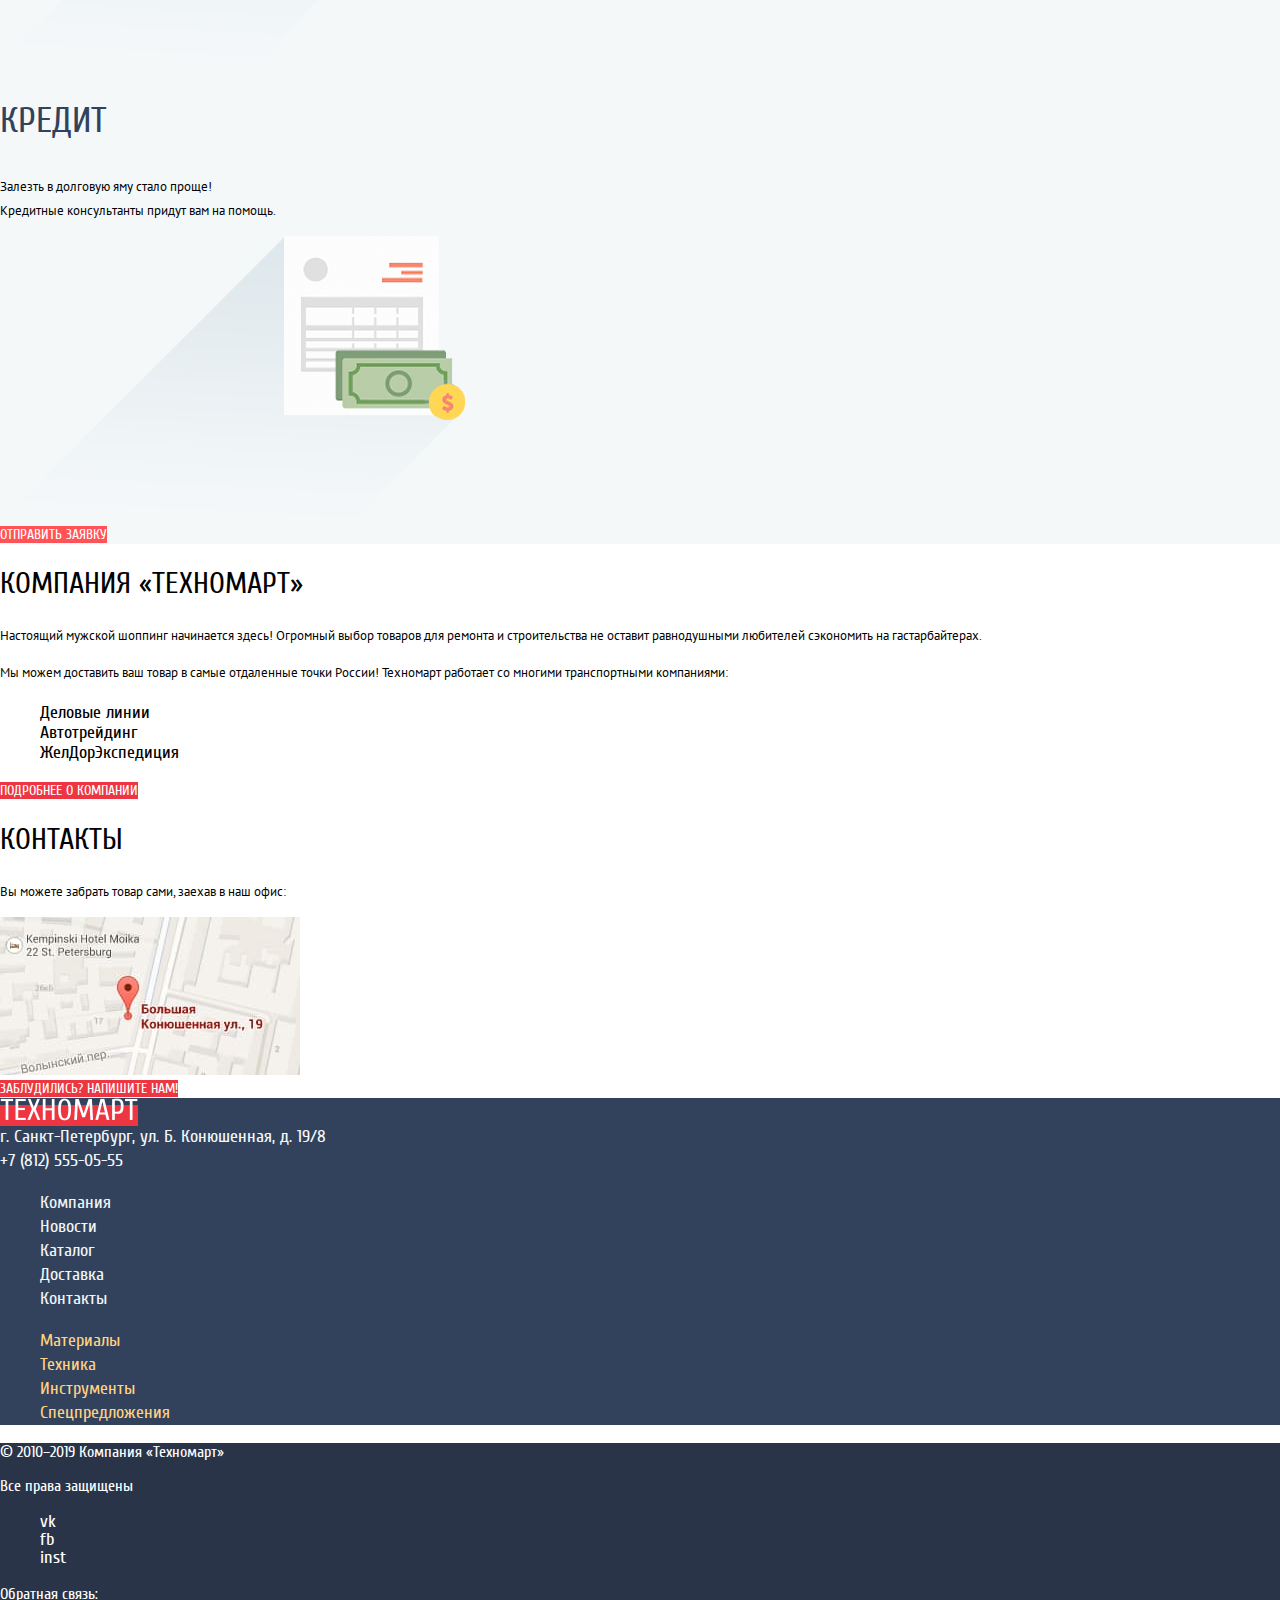
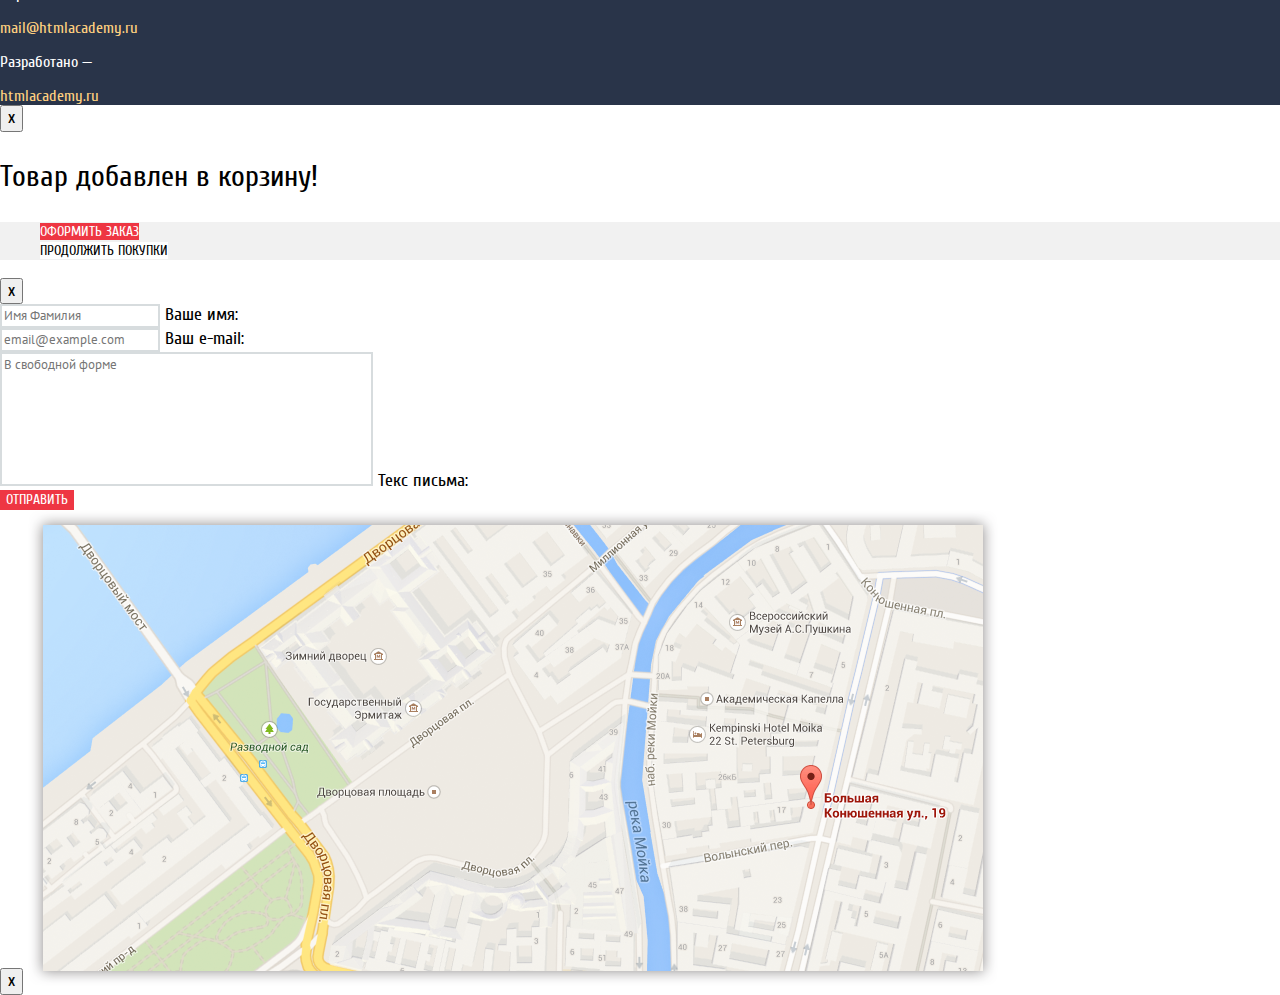
==== commit 3cdbf5a4: "Завершает базовую стилизацию" ====
--- a/index.html
+++ b/index.html
@@ -3,8 +3,6 @@
   <head>
     <meta charset="utf-8">
     <title>HTML Academy: Техномарт</title>
-    <link href="https://fonts.googleapis.com/css?family=Cuprum:400,400i,700&display=swap&subset=cyrillic" rel="stylesheet">
-    <link href="https://fonts.googleapis.com/css?family=PT+Sans:400,700&display=swap&subset=cyrillic" rel="stylesheet">
     <link href="css/normalize.css" rel="stylesheet">
     <link href="css/style.css" rel="stylesheet">
   </head>
@@ -77,7 +75,6 @@
             <li class="advantages-item yellow">
               <h3>Материалы</h3>
               <a class="advantages-link" href="#">на любой вкус</a>
-              <span class="new">new</span>
             </li>
             <li class="advantages-item blue">
               <h3>Инструмент</h3>
@@ -88,13 +85,13 @@
             <div class="left-slide">
               <h3>Перфораторы</h3>
               <p>Настоящие мужские игрушки</p>
-              <a class="advantages-slider-link button" href="catalog.html">открыть католог</a>
+              <a class="advantages-slider-link button" href="catalog.html">открыть каталог</a>
               <img src="img/perforator.png" width="620" height="266" alt="перфораторы">
             </div>
             <div class="right-slide">
               <h3>Дрели</h3>
               <p>Соседям на радость</p>
-              <a class="advantages-slider-link button" href="catalog.html">открыть католог</a>
+              <a class="advantages-slider-link button" href="catalog.html">открыть каталог</a>
               <img src="img/drill.png" width="620" height="266" alt="дрели">
             </div>
             <button class="advantages-slider-btn-left" type="button" aria-label="назад">x</button>
@@ -111,7 +108,7 @@
               <h3>Скидки 50%</h3>
               <a class="advantages-link" href="#">на 350 товаров</a>
             </li>
-            <li class="advantages-item yellow">
+            <li class="advantages-item yellow-dark">
               <h3>Доставка</h3>
               <a class="advantages-link" href="#">бесплатно</a>
             </li>
@@ -166,7 +163,6 @@
             </a>
             <h3><a class="product-item-title" href="#">Перфоратор BOSCH BFG 2000</a></h3>
             <span class="discount">12500 Р.</span>
-            <span class="new">new</span>
             <div class="buy-wrap">
               <a class="buy" href="#">купить</a>
               <button class="bookmarks-btn" type="button">в закладки</button>
--- a/css/style.css
+++ b/css/style.css
@@ -1,3 +1,70 @@
+/* cuprum-regular - latin_cyrillic */
+@font-face {
+  font-family: 'Cuprum';
+  font-style: normal;
+  font-weight: 400;
+  src: url('../fonts/cuprum-v11-latin_cyrillic-regular.eot'); /* IE9 Compat Modes */
+  src: local('Cuprum Regular'), local('Cuprum-Regular'),
+       url('../fonts/cuprum-v11-latin_cyrillic-regular.eot?#iefix') format('embedded-opentype'), /* IE6-IE8 */
+       url('../fonts/cuprum-v11-latin_cyrillic-regular.woff2') format('woff2'), /* Super Modern Browsers */
+       url('../fonts/cuprum-v11-latin_cyrillic-regular.woff') format('woff'), /* Modern Browsers */
+       url('../fonts/cuprum-v11-latin_cyrillic-regular.ttf') format('truetype'), /* Safari, Android, iOS */
+       url('../fonts/cuprum-v11-latin_cyrillic-regular.svg#Cuprum') format('svg'); /* Legacy iOS */
+}
+/* cuprum-italic - latin_cyrillic */
+@font-face {
+  font-family: 'Cuprum';
+  font-style: italic;
+  font-weight: 400;
+  src: url('../fonts/cuprum-v11-latin_cyrillic-italic.eot'); /* IE9 Compat Modes */
+  src: local('Cuprum Italic'), local('Cuprum-Italic'),
+       url('../fonts/cuprum-v11-latin_cyrillic-italic.eot?#iefix') format('embedded-opentype'), /* IE6-IE8 */
+       url('../fonts/cuprum-v11-latin_cyrillic-italic.woff2') format('woff2'), /* Super Modern Browsers */
+       url('../fonts/cuprum-v11-latin_cyrillic-italic.woff') format('woff'), /* Modern Browsers */
+       url('../fonts/cuprum-v11-latin_cyrillic-italic.ttf') format('truetype'), /* Safari, Android, iOS */
+       url('../fonts/cuprum-v11-latin_cyrillic-italic.svg#Cuprum') format('svg'); /* Legacy iOS */
+}
+/* cuprum-700 - latin_cyrillic */
+@font-face {
+  font-family: 'Cuprum';
+  font-style: normal;
+  font-weight: 700;
+  src: url('../fonts/cuprum-v11-latin_cyrillic-700.eot'); /* IE9 Compat Modes */
+  src: local('Cuprum Bold'), local('Cuprum-Bold'),
+       url('../fonts/cuprum-v11-latin_cyrillic-700.eot?#iefix') format('embedded-opentype'), /* IE6-IE8 */
+       url('../fonts/cuprum-v11-latin_cyrillic-700.woff2') format('woff2'), /* Super Modern Browsers */
+       url('../fonts/cuprum-v11-latin_cyrillic-700.woff') format('woff'), /* Modern Browsers */
+       url('../fonts/cuprum-v11-latin_cyrillic-700.ttf') format('truetype'), /* Safari, Android, iOS */
+       url('../fonts/cuprum-v11-latin_cyrillic-700.svg#Cuprum') format('svg'); /* Legacy iOS */
+}
+
+/* pt-sans-regular - latin_cyrillic */
+@font-face {
+  font-family: 'PT Sans';
+  font-style: normal;
+  font-weight: 400;
+  src: url('../fonts/pt-sans-v11-latin_cyrillic-regular.eot'); /* IE9 Compat Modes */
+  src: local('PT Sans'), local('PTSans-Regular'),
+       url('../fonts/pt-sans-v11-latin_cyrillic-regular.eot?#iefix') format('embedded-opentype'), /* IE6-IE8 */
+       url('../fonts/pt-sans-v11-latin_cyrillic-regular.woff2') format('woff2'), /* Super Modern Browsers */
+       url('../fonts/pt-sans-v11-latin_cyrillic-regular.woff') format('woff'), /* Modern Browsers */
+       url('../fonts/pt-sans-v11-latin_cyrillic-regular.ttf') format('truetype'), /* Safari, Android, iOS */
+       url('../fonts/pt-sans-v11-latin_cyrillic-regular.svg#PTSans') format('svg'); /* Legacy iOS */
+}
+/* pt-sans-700 - latin_cyrillic */
+@font-face {
+  font-family: 'PT Sans';
+  font-style: normal;
+  font-weight: 700;
+  src: url('../fonts/pt-sans-v11-latin_cyrillic-700.eot'); /* IE9 Compat Modes */
+  src: local('PT Sans Bold'), local('PTSans-Bold'),
+       url('../fonts/pt-sans-v11-latin_cyrillic-700.eot?#iefix') format('embedded-opentype'), /* IE6-IE8 */
+       url('../fonts/pt-sans-v11-latin_cyrillic-700.woff2') format('woff2'), /* Super Modern Browsers */
+       url('../fonts/pt-sans-v11-latin_cyrillic-700.woff') format('woff'), /* Modern Browsers */
+       url('../fonts/pt-sans-v11-latin_cyrillic-700.ttf') format('truetype'), /* Safari, Android, iOS */
+       url('../fonts/pt-sans-v11-latin_cyrillic-700.svg#PTSans') format('svg'); /* Legacy iOS */
+}
+
 body {
   margin: 0;
   padding: 0;
@@ -50,18 +117,12 @@
 
 /*index-header-----------------------------------------------------------------------------*/
 .main-header {
-  /*width: 100%;
-  height: 320px;*/
-
   background-color: #f4f7f9;
 }
 
-
 /*header-top*/
 
 .header-top {
-  /*height: 42px;*/
-
   background-color: #293449;
 }
 
@@ -134,7 +195,6 @@
 }
 /*header-top*/
 
-
 .description p {
   font-size: 16px;
   line-height: 23px;
@@ -151,12 +211,11 @@
   border: solid 3px #ffffff;
 }
 
-address.adds {
+.adds {
   font-size: 14px;
   line-height: 24px;
   font-style: normal;
   color: #32425c;
-  /* text-align: center; */
 }
 
 .login,
@@ -179,7 +238,6 @@
 }
 
 /* main-navigation */
-
 .main-navigation {
   background-color: #32425c;
   box-shadow: inset 0px -5px 0 0 #293449;
@@ -204,13 +262,11 @@
   opacity: 0.5;
   background-color: #1d2739;
 }
-
 /* .main-navigation */
 
 /*index-header-----------------------------------------------------------------------------*/
 
 /* catalog-header -------------------------------------------------------------------------*/
-
 .cart-catalog {
   background-color: #ee3643;
 }
@@ -248,14 +304,179 @@
 .login-nav:active {
   color: rgba(50, 66, 92, 0.3);
 }
-
-/* catalog-header -------------------------------------------------------------------------*/
-
-/* missing style-index-main----------------------------------------------------------------*/
-
+/* catalog-header ------------------------------------------------------------------------*/
+
+/* index-main-----------------------------------------------------------------------------*/
+
+/*advantages------------------------------------------------------------------------------*/
+.advantages-left-list,
+.advantages-right-list {
+  list-style: none;
+}
+
+.advantages-item h3 {
+  font-size: 24px;
+  line-height: 30px;
+  font-weight: 700;
+  color: #ffffff;
+}
+
+.yellow {
+  background-color: #ffbf47;
+}
+
+.blue {
+  background-color: #3bbce3;
+}
+
+.purple {
+  background-color: #dc91d8;
+}
+
+.green {
+  background-color: #8ed78f;
+}
+
+.yellow-dark {
+  background-color: #ffc047;
+}
+
+.advantages-link {
+  font-size: 14px;
+  line-height: 18px;
+  text-transform: uppercase;
+  color: #ffffff;
+  background-color: rgba(0, 0, 0, 0.1);
+}
+
+.advantages-link:hover,
+.advantages-link:focus {
+  background-color: rgba(0, 0, 0, 0.2);
+}
+
+.advantages-link:active {
+  background-color: rgba(0, 0, 0, 0.3);
+}
+
+.advantages-slider h3 {
+  font-size: 36px;
+  line-height: 36px;
+  font-weight: 700;
+  color: #ffffff;
+  text-transform: uppercase;
+}
+
+.advantages-slider p {
+  font-size: 18px;
+  line-height: 24px;
+  color: #ffffff;
+}
+/*advantages-------------------------------------------------------------------------------*/
+
+.popular-product-title-wrap,
+.producer-title-wrap {
+  background-color: #f9f5f0;
+}
+
+.popular-product-title,
+.producer-title {
+  font-size: 30px;
+  line-height: 30px;
+  color: #32425c;
+  text-transform: uppercase;
+}
+
+.producer-list {
+  list-style: none;
+}
+
+.producer-item {
+  background-color: #ffffff;
+  border: solid 1px #eaeaea;
+}
+
+.producer-item:hover,
+.producer-item:focus {
+  box-shadow: 0px 10px 25px 0 rgba(41, 52, 73, 0.5);
+  border: none;
+}
+
+.producer-item:active {
+  box-shadow: 0px 4px 10px 0 rgba(41, 52, 73, 0.5);
+  opacity: 0.3;
+  border: none;
+}
+
+/* Service-------------------------------------------------------------------------------- */
+.service {
+  background-color: #f4f8f9;
+}
+
+.service-title {
+  font-size: 30px;
+  line-height: 30px;
+  font-weight: 400;
+  text-transform: uppercase;
+}
+
+.service p {
+  font-family: "PT Sans", Arial, sans-serif;
+  font-size: 13px;
+  line-height: 24px;
+}
+
+.service-slider-list {
+  list-style: none;
+}
+
+.service-slider-btn {
+  font-family: "PT Sans", Arial, sans-serif;
+  font-size: 21px;
+  line-height: 30px;
+  font-weight: 700;
+  color: #ffffff;
+  background-color: #32425c;
+  border: none;
+  outline: none;
+}
+
+.service-slider-btn:hover,
+.service-slider-btn:focus {
+  background-color: #293449;
+}
+
+.service-slider-btn:active {
+  color: #32425c;
+  background-color: #ffffff;
+}
+
+.service h3 {
+  font-size: 36px;
+  line-height: 36px;
+  text-transform: uppercase;
+  font-weight: 400;
+  color: #32425c;
+}
+
+.slide-credit-link {
+  font-size: 14px;
+  line-height: 18px;
+  text-transform: uppercase;
+  color: #ffffff;
+  background-color: #ff5357;
+}
+
+.slide-credit-link:hover,
+.slide-credit-link:focus {
+  background-color: #ee3643;
+}
+
+.slide-credit-link:active {
+  background-color: #ca2c37;
+}
+/* Service----------------------------------------------------------------------------- */
 
 /* Company*/
-
 .company-title,
 .contacts-title {
   font-size: 30px;
@@ -277,12 +498,9 @@
 
   list-style: none;
 }
-
 /* index-main--------------------------------------------------------------------------*/
 
-
 /* catalog-main------------------------------------------------------------------------*/
-
 .crumbs-list {
   list-style: none;
 }
@@ -304,10 +522,110 @@
   background-color: #f2f6f8;
 }
 
-/* product---------------------------------------------------------------------------- */
-
+/* Filter------------------------------------------------------------------------------ */
+.sorting-list,
+.option-list {
+  list-style: none;
+}
+
+.filter-title-wrap,
+.sorting-wrap {
+  background-color: #f7f3ec;
+}
+
+.filter-title,
+.sorting-wrap h3,
+.sorting-link {
+  font-family: "PT Sans", Arial, sans-serif;
+  font-size: 13px;
+  line-height: 18px;
+  font-weight: 400;
+  text-transform: uppercase;
+}
+
+.sorting-link {
+  color: rgba(0, 0, 0, 0.3);
+  border-bottom: dotted 1px #ee3643;
+}
+
+.sorting-link:hover,
+.sorting-link:focus {
+  color: #000000;
+  border-bottom: solid 1px #ee3643;
+}
+
+.sorting-link:active {
+  color: #ee3643;
+  border: none;
+}
+
+.range-title,
+.filter-form legend {
+  font-family: "PT Sans", Arial, sans-serif;
+  font-size: 17px;
+  line-height: 30px;
+  font-weight: 700;
+  text-transform: uppercase;
+}
+
+.range-price-min,
+.range-price-max {
+  font-family: "PT Sans", Arial, sans-serif;
+  font-size: 17px;
+  line-height: 18px;
+  text-transform: uppercase;
+}
+
+.maker-set,
+.nutrition-set {
+  border: none;
+}
+
+.maker-list,
+.nutrition-list {
+  list-style: none;
+}
+
+.maker-list label,
+.nutrition-list label {
+  font-family: "PT Sans", Arial, sans-serif;
+  font-size: 15px;
+  line-height: 20px;
+  text-transform: uppercase;
+}
+
+.catalog-btn {
+  font-family: "PT Sans", Arial, sans-serif;
+  font-size: 13px;
+  line-height: 18px;
+  text-transform: uppercase;
+  color: #000000;
+  background-color: #ffffff;
+  border: solid 1px #e5e5e5;
+  outline: none;
+}
+
+.catalog-btn:hover,
+.catalog-btn:focus {
+  border: solid 1px #bdc6ca;
+}
+
+.catalog-btn:active {
+  border: solid 1px #ee3643;
+}
+/* Filter--------------------------------------------------------------------------- */
+
+/* product-------------------------------------------------------------------------- */
 .product-list {
   list-style: none;
+}
+
+.product-item {
+  border: solid 1px #e5e5e5;
+}
+.product-item:hover {
+  box-shadow: 0px 10px 25px 0 rgba(41, 52, 73, 0.5);
+  border: none;
 }
 
 .product-item-title {
@@ -376,15 +694,41 @@
   border: solid 3px #32425c;
   opacity: 0.3;
 }
-
-/* product---------------------------------------------------------------------------- */
-
+/* product-------------------------------------------------------------------------- */
+
+.pagination-list {
+  list-style: none;
+}
+
+.current {
+  font-family: "PT Sans", Arial, sans-serif;
+  font-size: 13px;
+  line-height: 18px;
+  color: #ffffff;
+  background-color: #ee3643;
+}
+
+.description-perforator {
+  background-color: #f2f6f8;
+}
+
+.description-title {
+  font-size: 30px;
+  line-height: 30px;
+  font-weight: 400;
+  text-transform: uppercase;
+}
+
+.description-perforator p {
+  font-family: "PT Sans", Arial, sans-serif;
+  font-size: 13px;
+  line-height: 24px;
+}
 /* catalog-main------------------------------------------------------------------------*/
 
 /* Footer -----------------------------------------------------------------------------*/
 
 /* Top */
-
 .footer-top {
   background-color: #32425c;
 }
@@ -421,12 +765,11 @@
 .footer-top-item a:active,
 .footer-bot-item a:active {
   opacity: 0.5;
-}
-
+  text-decoration: none;
+}
 /* Top */
 
 /* Bot */
-
 .footer-bot {
   background-color: #293449;
 }
@@ -468,11 +811,9 @@
   color: #ee3643;
   text-decoration: none;
 }
-
 /* Footer -----------------------------------------------------------------------------*/
 
 /*modal elements --------------------------------------------------------------------- */
-
 
 /* Cart-modal */
 .cart-top {
@@ -499,9 +840,7 @@
   text-transform: uppercase;
 }
 
-
 /* feedback-modal */
-
 .feedback-form input,
 .feedback-form textarea {
   font-family: "PT Sans", Arial, sans-serif;
@@ -524,5 +863,3 @@
   border: solid 2px #ee3643;
 }
 
-
-/*modal elements -----------------------------------------------------------------------------*/
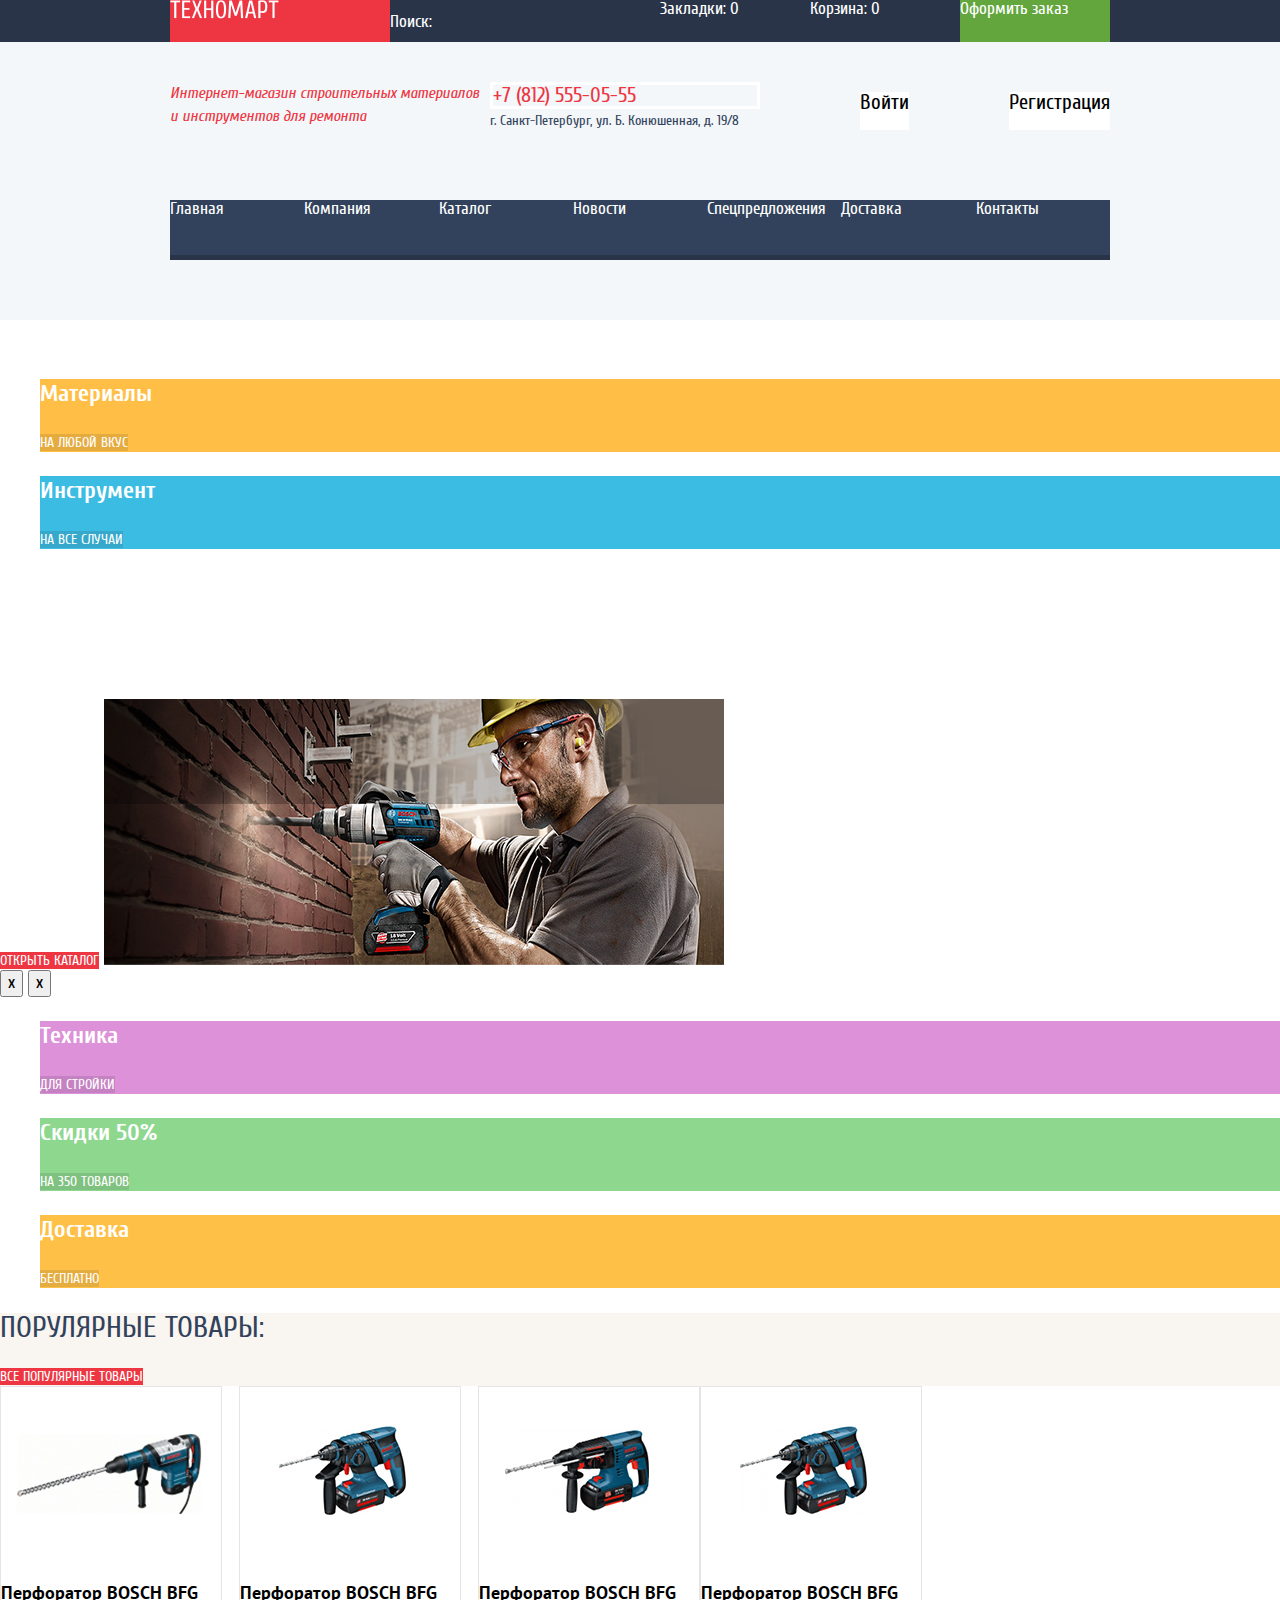
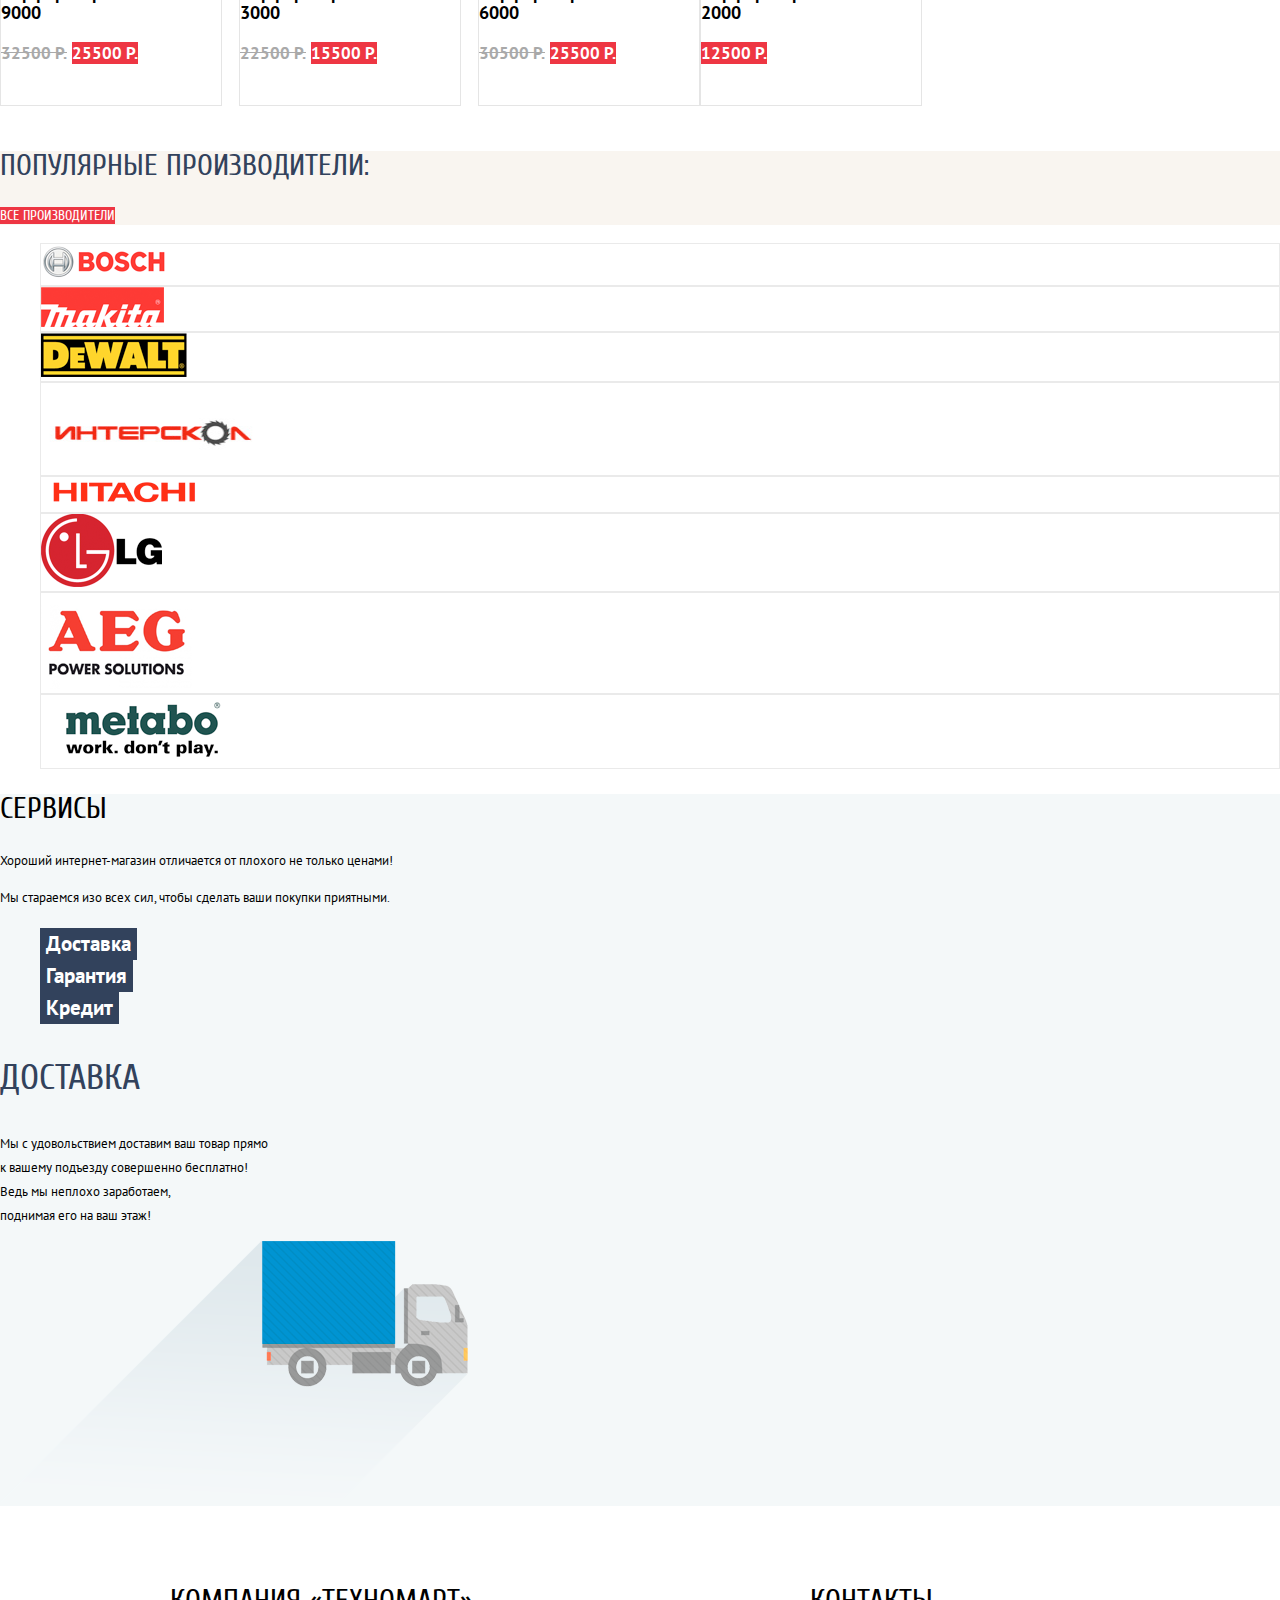
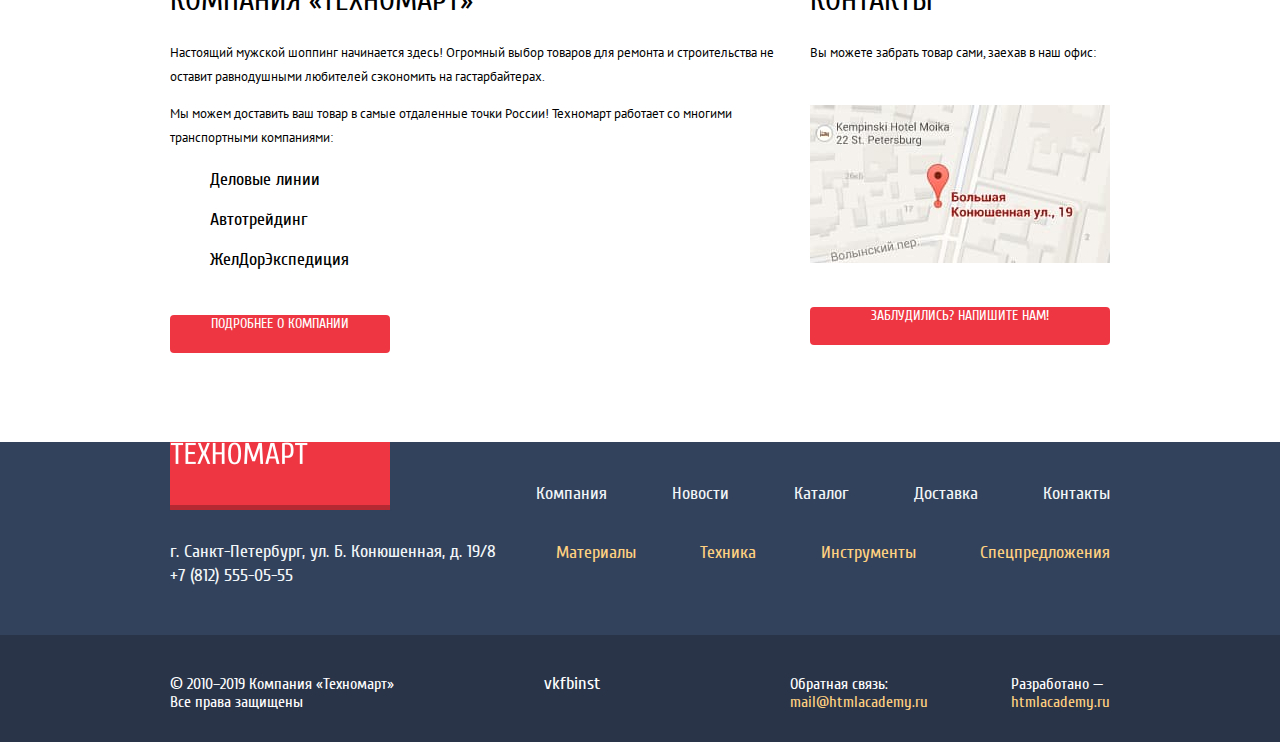
==== commit cc7e6ff3: "Добавляет сетку" ====
--- a/index.html
+++ b/index.html
@@ -9,36 +9,40 @@
   <body>
     <header class="main-header">
       <div class="header-top">
-        <a class="header-logo" href="#">
-          <img src="img/logo-header.png" width="109" height="19" alt="Логотип магазина Техномарт">
-        </a>
-        <div class="searchfield-wrap">
-          <form class="search-form" action="https://echo.htmlacademy.ru" method="GET">
-            <input class="search-field" type="search" placeholder="Поиск:">
-          </form>
-        </div>
-        <div class="bookmark-wrap">
-          <a class="bookmark" href="#">Закладки: 0</a>
-        </div>
-        <div class="cart-wrap">
-          <a class="cart" href="#">Корзина: 0</a>
-        </div>
-        <div class="order-wrap">
-          <a class="order" href="#">Оформить заказ</a>
-        </div>
-      </div>
-      <div class="description">
-        <p>
-          Интернет-магазин строительных материалов и инструментов для ремонта
-        </p>
-      </div>
-      <div class="header-contacts">
-        <a class="phone" href="tel:+78125550555">+7 (812) 555-05-55</a>
-        <address class="adds">г. Санкт-Петербург, ул. Б. Конюшенная, д. 19/8</address>
-      </div>
-      <div class="login-wrap">
-        <a class="login" href="#">Войти</a>
-        <a class="registration" href="#">Регистрация</a>
+        <div class="center">
+          <a class="header-logo" href="#">
+            <img src="img/logo-header.png" width="109" height="19" alt="Логотип магазина Техномарт">
+          </a>
+          <div class="searchfield-wrap">
+            <form class="search-form" action="https://echo.htmlacademy.ru" method="GET">
+              <input class="search-field" type="search" placeholder="Поиск:">
+            </form>
+          </div>
+          <div class="bookmark-wrap">
+            <a class="bookmark" href="#">Закладки: 0</a>
+          </div>
+          <div class="cart-wrap">
+            <a class="cart" href="#">Корзина: 0</a>
+          </div>
+          <div class="order-wrap">
+            <a class="order" href="#">Оформить заказ</a>
+          </div>
+        </div>
+      </div>
+      <div class="header-mid">
+        <div class="description">
+          <p>
+            Интернет-магазин строительных материалов и инструментов для ремонта
+          </p>
+        </div>
+        <div class="header-contacts">
+          <a class="phone" href="tel:+78125550555">+7 (812) 555-05-55</a>
+          <address class="adds">г. Санкт-Петербург, ул. Б. Конюшенная, д. 19/8</address>
+        </div>
+        <div class="login-wrap">
+          <a class="login" href="#">Войти</a>
+          <a class="registration" href="#">Регистрация</a>
+        </div>
       </div>
       <nav class="main-navigation">
         <ul class="nav-list">
@@ -305,70 +309,76 @@
     </main>
     <footer class="main-footer">
       <div class="footer-top">
-        <a class="footer-logo" href="#">
-          <img src="img/logo-footer.png" width="138" height="23" alt="Логотип магазина Техномарт">
-        </a>
-        <div class="footer-contacts">
-          <address class="adds-footer">г. Санкт-Петербург, ул. Б. Конюшенная, д. 19/8</address>
-          <a class="phone-footer" href="tel:+78125550555">+7 (812) 555-05-55</a>
-        </div>
-        <nav class="footer-navigation">
-          <ul class="footer-top-list">
-            <li class="footer-top-item">
-              <a href="#">Компания</a>
-            </li>
-            <li class="footer-top-item">
-              <a href="#">Новости</a>
-            </li>
-            <li class="footer-top-item">
-              <a href="catalog.html">Каталог</a>
-            </li>
-            <li class="footer-top-item">
-              <a href="#">Доставка</a>
-            </li>
-            <li class="footer-top-item">
-              <a href="#">Контакты</a>
+        <div class="footer-top-center">
+          <div class="footer-top-wrap">
+            <a class="footer-logo" href="#">
+              <img src="img/logo-footer.png" width="138" height="23" alt="Логотип магазина Техномарт">
+            </a>
+            <div class="footer-contacts">
+              <address class="adds-footer">г. Санкт-Петербург, ул. Б. Конюшенная, д. 19/8</address>
+              <a class="phone-footer" href="tel:+78125550555">+7 (812) 555-05-55</a>
+            </div>
+          </div>
+          <nav class="footer-navigation">
+            <ul class="footer-top-list">
+              <li class="footer-top-item">
+                <a href="#">Компания</a>
+              </li>
+              <li class="footer-top-item">
+                <a href="#">Новости</a>
+              </li>
+              <li class="footer-top-item">
+                <a href="catalog.html">Каталог</a>
+              </li>
+              <li class="footer-top-item">
+                <a href="#">Доставка</a>
+              </li>
+              <li class="footer-top-item">
+                <a href="#">Контакты</a>
+              </li>
+            </ul>
+            <ul class="footer-bot-list">
+              <li class="footer-bot-item">
+                <a href="#">Материалы</a>
+              </li>
+              <li class="footer-bot-item">
+                <a href="#">Техника</a>
+              </li>
+              <li class="footer-bot-item">
+                <a href="#">Инструменты</a>
+              </li>
+              <li class="footer-bot-item">
+                <a href="#">Спецпредложения</a>
+              </li>
+            </ul>
+          </nav>
+        </div>
+      </div>
+      <div class="footer-bot">
+        <div class="footer-bot-center">
+          <div class="copyright">
+            <p>© 2010–2019 Компания «Техномарт»</p>
+            <p>Все права защищены</p>
+          </div>
+          <ul class="social-btn-list">
+            <li class="social-btn-item">
+              <a href="#" aria-label="Вконтакте">vk</a>
+            </li>
+            <li class="social-btn-item" >
+              <a href="#" aria-label="Фейсбук">fb</a>
+            </li>
+            <li class="social-btn-item">
+              <a href="#" aria-label="Инстаграм">inst</a>
             </li>
           </ul>
-          <ul class="footer-bot-list">
-            <li class="footer-bot-item">
-              <a href="#">Материалы</a>
-            </li>
-            <li class="footer-bot-item">
-              <a href="#">Техника</a>
-            </li>
-            <li class="footer-bot-item">
-              <a href="#">Инструменты</a>
-            </li>
-            <li class="footer-bot-item">
-              <a href="#">Спецпредложения</a>
-            </li>
-          </ul>
-        </nav>
-      </div>
-      <div class="footer-bot">
-        <div class="copyright">
-          <p>© 2010–2019 Компания «Техномарт»</p>
-          <p>Все права защищены</p>
-        </div>
-        <ul class="social-btn-list">
-          <li class="social-btn-item">
-            <a href="#" aria-label="Вконтакте">vk</a>
-          </li>
-          <li class="social-btn-item" >
-            <a href="#" aria-label="Фейсбук">fb</a>
-          </li>
-          <li class="social-btn-item">
-            <a href="#" aria-label="Инстаграм">inst</a>
-          </li>
-        </ul>
-        <div class="feedback-footer">
-          <p>Обратная связь:</p>
-          <a class="feedback-mail" href="https://htmlacademy.ru/contacts" target="_blank" rel="noopener">mail@htmlacademy.ru</a>
-        </div>
-        <div class="developed">
-          <p>Разработано —</p>
-          <a class="developed-mail" href="https://htmlacademy.ru/intensive/htmlcss" target="_blank" rel="noopener">htmlacademy.ru</a>
+          <div class="feedback-footer">
+            <p>Обратная связь:</p>
+            <a class="feedback-mail" href="https://htmlacademy.ru/contacts" target="_blank" rel="noopener">mail@htmlacademy.ru</a>
+          </div>
+          <div class="developed">
+            <p>Разработано —</p>
+            <a class="developed-mail" href="https://htmlacademy.ru/intensive/htmlcss" target="_blank" rel="noopener">htmlacademy.ru</a>
+          </div>
         </div>
       </div>
     </footer>
@@ -404,7 +414,7 @@
           </div>
           <div class="text-field-wrap">
             <textarea class="text-field" id=text-field cols="50" rows="7" placeholder="В свободной форме"></textarea>
-            <label for="text-field">Текс письма:</label>
+            <label for="text-field">Текст письма:</label>
           </div>
         </div>
         <div class="feedback-bot">
--- a/css/style.css
+++ b/css/style.css
@@ -3,39 +3,30 @@
   font-family: 'Cuprum';
   font-style: normal;
   font-weight: 400;
-  src: url('../fonts/cuprum-v11-latin_cyrillic-regular.eot'); /* IE9 Compat Modes */
   src: local('Cuprum Regular'), local('Cuprum-Regular'),
-       url('../fonts/cuprum-v11-latin_cyrillic-regular.eot?#iefix') format('embedded-opentype'), /* IE6-IE8 */
-       url('../fonts/cuprum-v11-latin_cyrillic-regular.woff2') format('woff2'), /* Super Modern Browsers */
-       url('../fonts/cuprum-v11-latin_cyrillic-regular.woff') format('woff'), /* Modern Browsers */
-       url('../fonts/cuprum-v11-latin_cyrillic-regular.ttf') format('truetype'), /* Safari, Android, iOS */
-       url('../fonts/cuprum-v11-latin_cyrillic-regular.svg#Cuprum') format('svg'); /* Legacy iOS */
+       url('../fonts/cuprum-v11-latin_cyrillic-regular.woff2') format('woff2'),
+       url('../fonts/cuprum-v11-latin_cyrillic-regular.woff') format('woff');
+  font-display: swap;
 }
 /* cuprum-italic - latin_cyrillic */
 @font-face {
   font-family: 'Cuprum';
   font-style: italic;
   font-weight: 400;
-  src: url('../fonts/cuprum-v11-latin_cyrillic-italic.eot'); /* IE9 Compat Modes */
   src: local('Cuprum Italic'), local('Cuprum-Italic'),
-       url('../fonts/cuprum-v11-latin_cyrillic-italic.eot?#iefix') format('embedded-opentype'), /* IE6-IE8 */
-       url('../fonts/cuprum-v11-latin_cyrillic-italic.woff2') format('woff2'), /* Super Modern Browsers */
-       url('../fonts/cuprum-v11-latin_cyrillic-italic.woff') format('woff'), /* Modern Browsers */
-       url('../fonts/cuprum-v11-latin_cyrillic-italic.ttf') format('truetype'), /* Safari, Android, iOS */
-       url('../fonts/cuprum-v11-latin_cyrillic-italic.svg#Cuprum') format('svg'); /* Legacy iOS */
+       url('../fonts/cuprum-v11-latin_cyrillic-italic.woff2') format('woff2'),
+       url('../fonts/cuprum-v11-latin_cyrillic-italic.woff') format('woff');
+  font-display: swap;
 }
 /* cuprum-700 - latin_cyrillic */
 @font-face {
   font-family: 'Cuprum';
   font-style: normal;
   font-weight: 700;
-  src: url('../fonts/cuprum-v11-latin_cyrillic-700.eot'); /* IE9 Compat Modes */
   src: local('Cuprum Bold'), local('Cuprum-Bold'),
-       url('../fonts/cuprum-v11-latin_cyrillic-700.eot?#iefix') format('embedded-opentype'), /* IE6-IE8 */
-       url('../fonts/cuprum-v11-latin_cyrillic-700.woff2') format('woff2'), /* Super Modern Browsers */
-       url('../fonts/cuprum-v11-latin_cyrillic-700.woff') format('woff'), /* Modern Browsers */
-       url('../fonts/cuprum-v11-latin_cyrillic-700.ttf') format('truetype'), /* Safari, Android, iOS */
-       url('../fonts/cuprum-v11-latin_cyrillic-700.svg#Cuprum') format('svg'); /* Legacy iOS */
+       url('../fonts/cuprum-v11-latin_cyrillic-700.woff2') format('woff2'),
+       url('../fonts/cuprum-v11-latin_cyrillic-700.woff') format('woff');
+  font-display: swap;
 }
 
 /* pt-sans-regular - latin_cyrillic */
@@ -43,26 +34,20 @@
   font-family: 'PT Sans';
   font-style: normal;
   font-weight: 400;
-  src: url('../fonts/pt-sans-v11-latin_cyrillic-regular.eot'); /* IE9 Compat Modes */
   src: local('PT Sans'), local('PTSans-Regular'),
-       url('../fonts/pt-sans-v11-latin_cyrillic-regular.eot?#iefix') format('embedded-opentype'), /* IE6-IE8 */
-       url('../fonts/pt-sans-v11-latin_cyrillic-regular.woff2') format('woff2'), /* Super Modern Browsers */
-       url('../fonts/pt-sans-v11-latin_cyrillic-regular.woff') format('woff'), /* Modern Browsers */
-       url('../fonts/pt-sans-v11-latin_cyrillic-regular.ttf') format('truetype'), /* Safari, Android, iOS */
-       url('../fonts/pt-sans-v11-latin_cyrillic-regular.svg#PTSans') format('svg'); /* Legacy iOS */
+       url('../fonts/pt-sans-v11-latin_cyrillic-regular.woff2') format('woff2'),
+       url('../fonts/pt-sans-v11-latin_cyrillic-regular.woff') format('woff');
+  font-display: swap;
 }
 /* pt-sans-700 - latin_cyrillic */
 @font-face {
   font-family: 'PT Sans';
   font-style: normal;
   font-weight: 700;
-  src: url('../fonts/pt-sans-v11-latin_cyrillic-700.eot'); /* IE9 Compat Modes */
   src: local('PT Sans Bold'), local('PTSans-Bold'),
-       url('../fonts/pt-sans-v11-latin_cyrillic-700.eot?#iefix') format('embedded-opentype'), /* IE6-IE8 */
-       url('../fonts/pt-sans-v11-latin_cyrillic-700.woff2') format('woff2'), /* Super Modern Browsers */
-       url('../fonts/pt-sans-v11-latin_cyrillic-700.woff') format('woff'), /* Modern Browsers */
-       url('../fonts/pt-sans-v11-latin_cyrillic-700.ttf') format('truetype'), /* Safari, Android, iOS */
-       url('../fonts/pt-sans-v11-latin_cyrillic-700.svg#PTSans') format('svg'); /* Legacy iOS */
+       url('../fonts/pt-sans-v11-latin_cyrillic-700.woff2') format('woff2'),
+       url('../fonts/pt-sans-v11-latin_cyrillic-700.woff') format('woff');
+  font-display: swap;
 }
 
 body {
@@ -118,12 +103,43 @@
 /*index-header-----------------------------------------------------------------------------*/
 .main-header {
   background-color: #f4f7f9;
+
+  min-height: 320px;
+  margin-bottom: 59px;
 }
 
 /*header-top*/
 
 .header-top {
   background-color: #293449;
+
+  width: 100%;
+  min-height: 42px;
+}
+
+.center {
+  width: 940px;
+  margin: 0 auto;
+  padding: 0 10px;
+
+  display: flex;
+}
+
+.header-logo {
+  width: 220px;
+  height: 42px;
+  margin: 0;
+  padding: 0;
+}
+
+.footer-logo {
+  width: 220px;
+  height: 68px;
+  margin: 0;
+  padding: 0;
+  display: block;
+
+  box-shadow: inset 0px -5px 0 0 rgba(0, 0, 0, 0.24);
 }
 
 .header-logo,
@@ -165,6 +181,13 @@
   background-color: #212a3a;
 }
 
+.search-field {
+  width: 270px;
+  height: 42px;
+  margin: 0;
+  padding: 0;
+}
+
 .cart:active,
 .bookmark:active {
   color: rgba(255, 255, 255, 0.6);
@@ -180,6 +203,22 @@
   color: #ffffff;
 }
 
+.bookmark-wrap,
+.cart-wrap,
+.order-wrap {
+  width: 150px;
+  height: 42px;
+  margin: 0;
+  padding: 0;
+}
+
+.bookmark,
+.cart,
+.order {
+  display: block;
+  height: 100%;
+}
+
 .order {
   background-color: #63a63e;
 }
@@ -194,6 +233,15 @@
   background-color: #518534;
 }
 /*header-top*/
+
+.header-mid {
+  width: 940px;
+  min-height: 158px;
+  margin: 0 auto;
+  padding: 0;
+
+  display: flex;
+}
 
 .description p {
   font-size: 16px;
@@ -201,14 +249,32 @@
   font-style: italic;
   color: #ee3643;
   text-align: left;
+
+  margin-top: 40px;
+}
+
+.description {
+  width: 320px;
+  margin: 0;
+  padding: 0;
+}
+
+.header-contacts {
+  width: 270px;
+  margin: 0;
+  padding: 0;
+
+  display: flex;
+  flex-direction: column;
 }
 
 .phone {
   font-size: 21px;
   line-height: 21px;
   color: #ee3643;
-
   border: solid 3px #ffffff;
+
+  margin-top: 40px;
 }
 
 .adds {
@@ -218,11 +284,32 @@
   color: #32425c;
 }
 
+.login-wrap {
+  width: 350px;
+  margin: 0;
+  padding: 0;
+
+  display: flex;
+}
+
 .login,
 .registration {
   font-size: 21px;
   line-height: 21px;
   color: inherit;
+  background-color: #ffffff;
+}
+
+.login {
+  margin-top: 50px;
+  margin-bottom: 70px;
+  margin-left: 100px;
+}
+
+.registration {
+  margin-top: 50px;
+  margin-bottom: 70px;
+  margin-left: auto;
 }
 
 .login:hover,
@@ -238,19 +325,30 @@
 }
 
 /* main-navigation */
-.main-navigation {
-  background-color: #32425c;
-  box-shadow: inset 0px -5px 0 0 #293449;
-}
-
 .nav-list {
   font-size: 17px;
   line-height: 17px;
   list-style: none;
+  background-color: #32425c;
+  box-shadow: inset 0px -5px 0 0 #293449;
+
+  display: flex;
+  width: 940px;
+  min-height: 60px;
+  margin: 0 auto;
+  padding: 0;
+}
+
+.nav-item {
+  width: 160px;
+  margin: 0;
+  padding: 0;
 }
 
 .nav-item a {
   color: #ffffff;
+  display: block;
+  height: 100%;
 }
 
 .nav-item a:hover,
@@ -267,6 +365,12 @@
 /*index-header-----------------------------------------------------------------------------*/
 
 /* catalog-header -------------------------------------------------------------------------*/
+.main-header-catalog {
+  background-color: #f4f7f9;
+
+  min-height: 320px;
+}
+
 .cart-catalog {
   background-color: #ee3643;
 }
@@ -278,12 +382,19 @@
 
 .cart-catalog:active {
   background-color: #ba2732;
+}
+
+.login-wrap-catalog {
+  width: 350px;
+  margin: 0;
+  padding: 0;
 }
 
 .login-link {
   font-size: 21px;
   line-height: 21px;
   color: #000000;
+  background-color: #ffffff;
 }
 
 .login-link:active {
@@ -358,6 +469,10 @@
   background-color: rgba(0, 0, 0, 0.3);
 }
 
+.left-slide {
+  display: none;
+}
+
 .advantages-slider h3 {
   font-size: 36px;
   line-height: 36px;
@@ -382,6 +497,7 @@
 .producer-title {
   font-size: 30px;
   line-height: 30px;
+  font-weight: 400;
   color: #32425c;
   text-transform: uppercase;
 }
@@ -474,15 +590,34 @@
 .slide-credit-link:active {
   background-color: #ca2c37;
 }
+
+.slide-guarantee {
+  display: none;
+}
+
+.slide-credit {
+  display: none;
+}
 /* Service----------------------------------------------------------------------------- */
 
 /* Company*/
+.company-wrap {
+  width: 940px;
+  min-height: 536px;
+  margin: 0 auto;
+  padding: 0;
+
+  display: flex;
+}
+
 .company-title,
 .contacts-title {
   font-size: 30px;
   line-height: 30px;
   font-weight: 400;
   text-transform: uppercase;
+
+  margin-top: 80px;
 }
 
 .company p,
@@ -490,6 +625,10 @@
   font-family: "PT Sans", Arial, sans-serif;
   font-size: 13px;
   line-height: 24px;
+}
+
+.map {
+  margin-top: 40px;
 }
 
 .transport-list {
@@ -498,11 +637,44 @@
 
   list-style: none;
 }
+
+.transport-item {
+  margin-top: 20px;
+}
+
+.company-btn {
+  width: 220px;
+  height: 38px;
+  border-radius: 4px;
+  margin-top: 45px;
+
+  display: block;
+}
+
+.contacts-btn {
+  width: 300px;
+  height: 38px;
+  border-radius: 4px;
+  margin-top: 40px;
+
+  display: block;
+}
 /* index-main--------------------------------------------------------------------------*/
 
 /* catalog-main------------------------------------------------------------------------*/
 .crumbs-list {
   list-style: none;
+
+  width: 940px;
+  min-height: 59px;
+  margin: 0 auto;
+  padding: 0;
+  display: flex;
+}
+
+.crumbs-item {
+  margin-top: 20px;
+  margin-left: 50px;
 }
 
 .crumbs-item a {
@@ -511,15 +683,27 @@
   line-height: 18px;
   color: #000000;
   text-transform: uppercase;
+}
+
+.title-catalog-wrap {
+  width: 940px;
+  min-height: 89px;
+  margin: 0 auto;
+  padding: 0;
+  display: flex;
+  background-color: #f2f6f8;
 }
 
 .title-catalog {
   font-size: 30px;
   line-height: 30px;
   color: #32425c;
-  text-transform: uppercase;
-
+  font-weight: 400;
+  text-transform: uppercase;
   background-color: #f2f6f8;
+
+  margin-top: 30px;
+  margin-left: 27px;
 }
 
 /* Filter------------------------------------------------------------------------------ */
@@ -559,6 +743,23 @@
   border: none;
 }
 
+.filter-product-wrapper {
+  width: 940px;
+  min-height: 995px;
+  margin: 0 auto;
+  padding: 0;
+
+  display: flex;
+  justify-content: space-between;
+}
+
+.filter {
+  width: 220px;
+  min-height: 995px;
+  margin: 0;
+  padding: 0;
+}
+
 .range-title,
 .filter-form legend {
   font-family: "PT Sans", Arial, sans-serif;
@@ -581,17 +782,39 @@
   border: none;
 }
 
+.maker-set {
+  margin-top: 20px;
+}
+
+.maker-item {
+  margin-right: 30px;
+  margin-top: 20px;
+}
+
 .maker-list,
 .nutrition-list {
   list-style: none;
 }
 
+.nutrition-set {
+  margin-top: 20px;
+}
+
+.nutrition-item {
+  margin-top: 10px;
+}
+
 .maker-list label,
 .nutrition-list label {
   font-family: "PT Sans", Arial, sans-serif;
   font-size: 15px;
   line-height: 20px;
   text-transform: uppercase;
+}
+
+.filter-btn {
+  margin-top: 50px;
+  margin-left: 40px;
 }
 
 .catalog-btn {
@@ -616,13 +839,35 @@
 /* Filter--------------------------------------------------------------------------- */
 
 /* product-------------------------------------------------------------------------- */
+.product {
+  width: 700px;
+  min-height: 995px;
+  margin: 0;
+  padding: 0;
+}
+
 .product-list {
   list-style: none;
+
+  display: flex;
+  flex-wrap: wrap;
+  margin: 0;
+  padding: 0;
 }
 
 .product-item {
   border: solid 1px #e5e5e5;
-}
+
+  width: 220px;
+  min-height: 318px;
+  margin-bottom: 20px;
+  margin-right: 17px;
+}
+
+.product-item:nth-child(3n) {
+  margin-right: 0;
+}
+
 .product-item:hover {
   box-shadow: 0px 10px 25px 0 rgba(41, 52, 73, 0.5);
   border: none;
@@ -652,6 +897,10 @@
 .discount {
   color: #ffffff;
   background-color: #ee3643;
+}
+
+.buy-wrap {
+  display: none;
 }
 
 .buy,
@@ -731,6 +980,23 @@
 /* Top */
 .footer-top {
   background-color: #32425c;
+  margin: 0;
+  padding: 0;
+  width: 100%;
+  min-height: 193px;
+}
+
+.footer-top-center,
+.footer-bot-center {
+  width: 940px;
+  margin: 0 auto;
+  padding: 0;
+
+  display: flex;
+}
+
+.footer-contacts {
+  margin-top: 30px;
 }
 
 .adds-footer,
@@ -740,6 +1006,27 @@
   font-style: normal;
 }
 
+.footer-navigation {
+  width: 520px;
+  margin: 0;
+  padding: 0;
+
+  flex-grow: 1;
+}
+
+.footer-top-list {
+  display: flex;
+  justify-content: space-between;
+  margin-top: 40px;
+}
+
+.footer-bot-list {
+  display: flex;
+  margin-top: 35px;
+  justify-content: space-between;
+  margin-left: 20px;
+}
+
 .footer-top-list,
 .footer-bot-list {
   list-style: none;
@@ -772,19 +1059,56 @@
 /* Bot */
 .footer-bot {
   background-color: #293449;
+  margin: 0;
+  padding: 0;
+  width: 100%;
+  min-height: 107px;
 }
 
 .copyright {
   font-size: 16px;
   color: #ffffff;
+
+  margin-top: 40px;
+}
+
+.copyright p {
+  margin: 0;
+  padding: 0;
 }
 
 .social-btn-list {
   list-style: none;
+
+  display: flex;
+  margin-top: 40px;
+  margin-left: 110px;
 }
 
 .social-btn-item a {
   color: #ffffff;
+}
+
+.feedback-footer {
+  margin-top: 40px;
+  margin-left: 190px;
+}
+
+.feedback-footer p,
+.feedback-footer a {
+  margin: 0;
+  padding: 0;
+}
+
+.developed {
+  margin-top: 40px;
+  margin-left: auto;
+}
+
+.developed p,
+.developed a {
+  margin: 0;
+  padding: 0;
 }
 
 .feedback-footer p,
@@ -816,6 +1140,10 @@
 /*modal elements --------------------------------------------------------------------- */
 
 /* Cart-modal */
+.cart-modal {
+  display: none;
+}
+
 .cart-top {
   background-color: #ffffff;
 }
@@ -841,6 +1169,10 @@
 }
 
 /* feedback-modal */
+.feedback-modal {
+  display: none;
+}
+
 .feedback-form input,
 .feedback-form textarea {
   font-family: "PT Sans", Arial, sans-serif;
@@ -863,3 +1195,6 @@
   border: solid 2px #ee3643;
 }
 
+.map-modal {
+  display: none;
+}
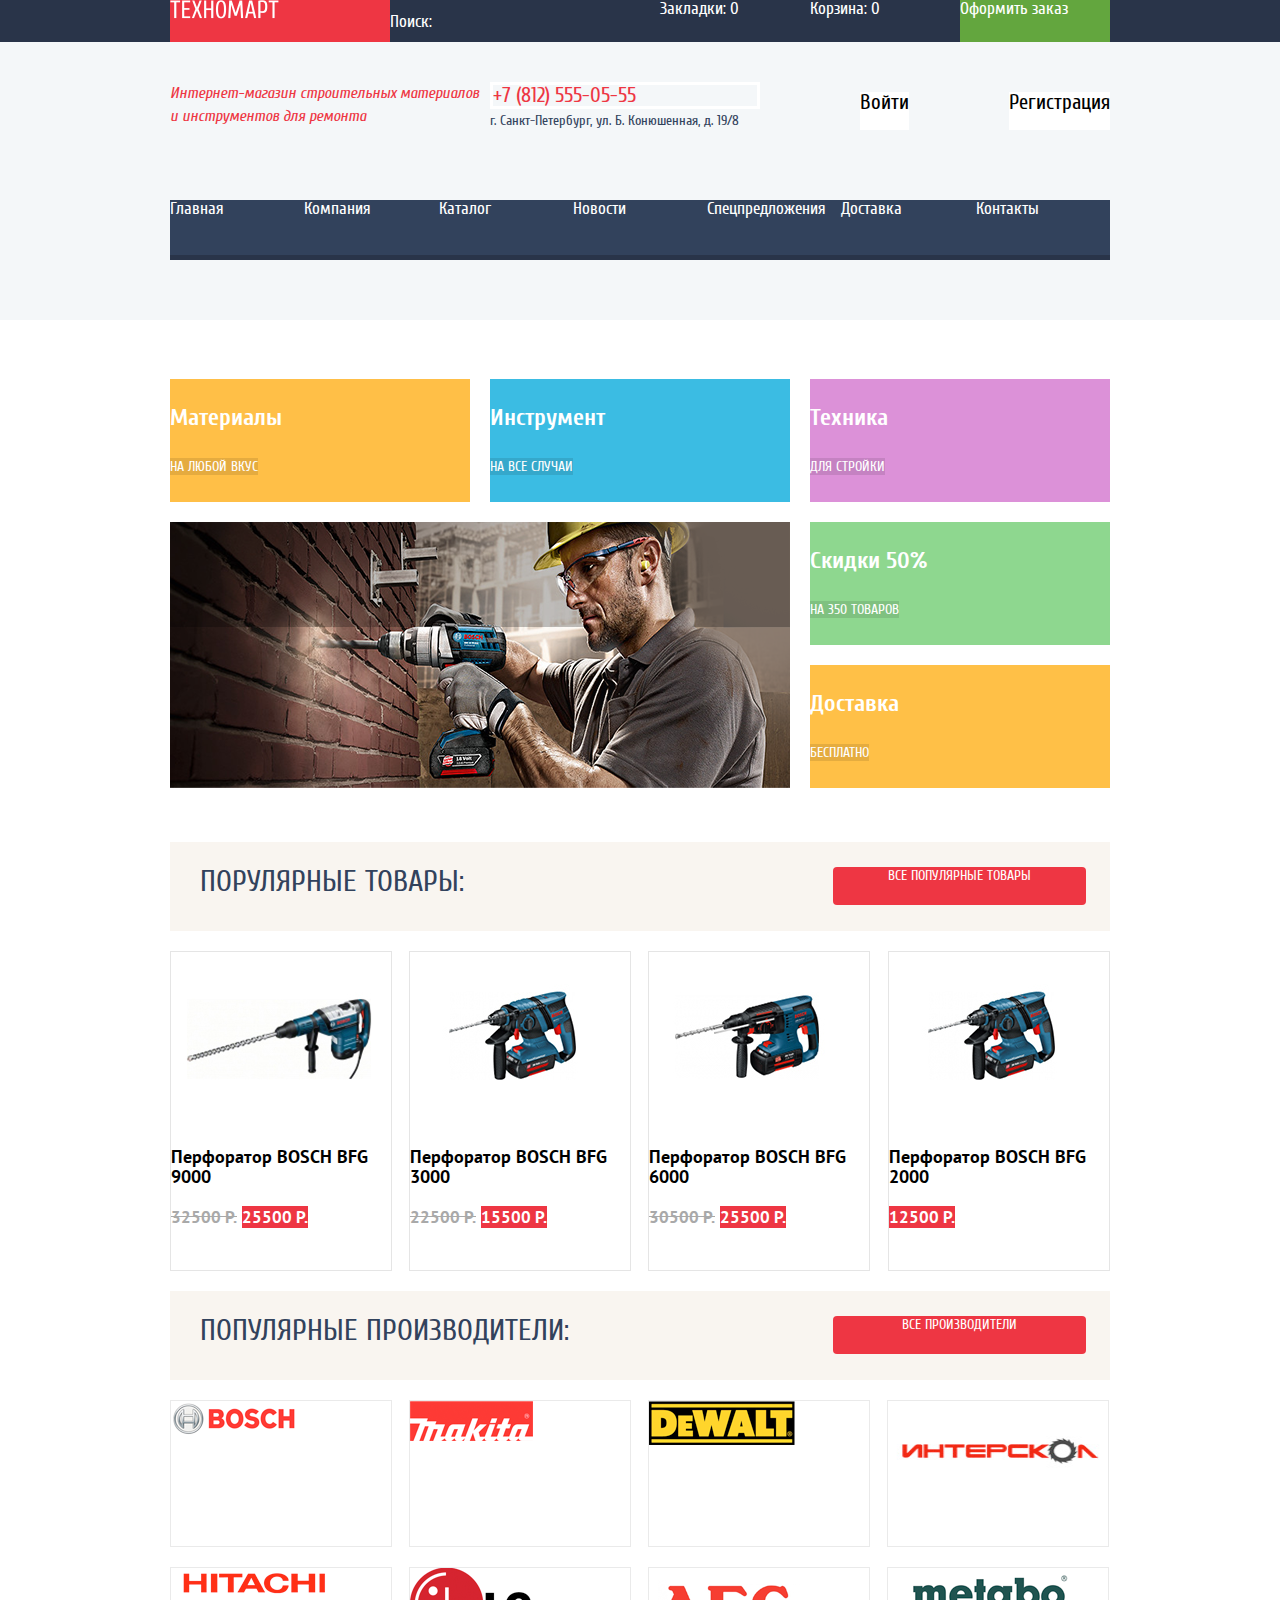
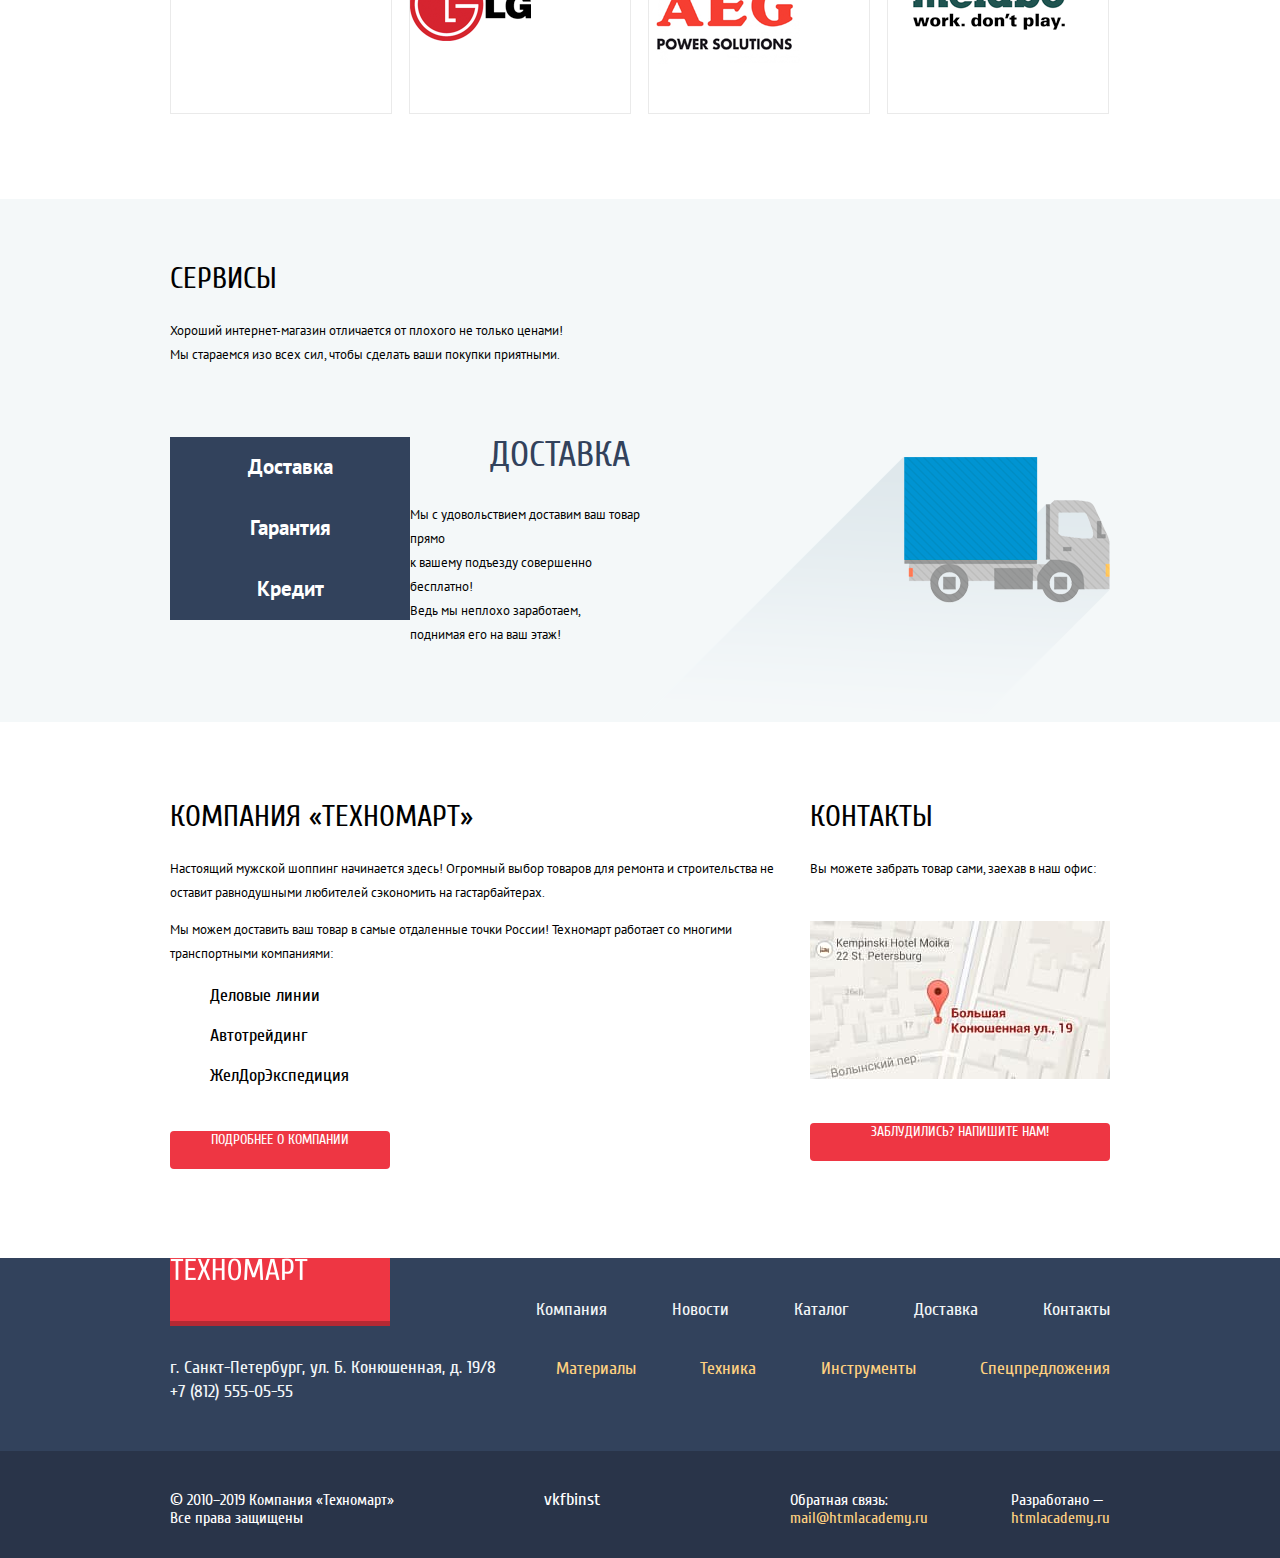
==== commit 5c3a0b39: "Завершает сетку" ====
--- a/index.html
+++ b/index.html
@@ -134,7 +134,7 @@
             <span class="discount">25500 Р.</span>
             <div class="buy-wrap">
               <a class="buy" href="#">купить</a>
-              <button class="bookmarks-btn" type="button">в закладки</button>
+              <a class="bookmarks-btn" href="#">в закладки</a>
             </div>
           </li>
           <li class="product-item">
@@ -146,7 +146,7 @@
             <span class="discount">15500 Р.</span>
             <div class="buy-wrap">
               <a class="buy" href="#">купить</a>
-              <button class="bookmarks-btn" type="button">в закладки</button>
+              <a class="bookmarks-btn" href="#">в закладки</a>
             </div>
           </li>
           <li class="product-item">
@@ -158,10 +158,10 @@
             <span class="discount">25500 Р.</span>
             <div class="buy-wrap">
               <a class="buy" href="#">купить</a>
-              <button class="bookmarks-btn" type="button">в закладки</button>
-            </div>
-          </li>
-          <li class="product-item">
+              <a class="bookmarks-btn" href="#">в закладки</a>
+            </div>
+          </li>
+          <li class="product-item special-item">
             <a href="#">
               <img src="img/bfg-2000.jpg" width="218" height="170" alt="Перфоратор BOSCH BFG 2000">
             </a>
@@ -169,7 +169,7 @@
             <span class="discount">12500 Р.</span>
             <div class="buy-wrap">
               <a class="buy" href="#">купить</a>
-              <button class="bookmarks-btn" type="button">в закладки</button>
+              <a class="bookmarks-btn" href="#">в закладки</a>
             </div>
           </li>
         </ul>
@@ -177,7 +177,7 @@
       <section class="producer">
         <div class="producer-title-wrap">
           <h2 class="producer-title">Популярные производители:</h2>
-          <a class="producer-link button" href="#">Все производители</a>
+          <a class="popular-product-title-link button" href="#">Все производители</a>
         </div>
         <ul class="producer-list">
           <li class="producer-item">
@@ -223,56 +223,62 @@
         </ul>
       </section>
       <section class="service">
-        <h2 class="service-title">Сервисы</h2>
-        <p>Хороший интернет-магазин отличается от плохого не только ценами!</p>
-        <p>Мы стараемся изо всех сил, чтобы сделать ваши покупки приятными.</p>
-        <div class="service-slider">
-          <ul class="service-slider-list">
-            <li class="service-slider-item">
-              <button class="service-slider-btn" type="button">Доставка</button>
-            </li>
-            <li class="service-slider-item">
-              <button class="service-slider-btn" type="button">Гарантия</button>
-            </li>
-            <li class="service-slider-item">
-              <button class="service-slider-btn" type="button">Кредит</button>
-            </li>
-          </ul>
-          <div class="slide-delivery">
-            <h3 class="slide-delivery-title">Доставка</h3>
-            <p>
-              Мы с удовольствием доставим ваш товар прямо <br>
-              к вашему подъезду совершенно бесплатно! <br>
-              Ведь мы неплохо заработаем, <br>
-              поднимая его на ваш этаж!
-            </p>
-            <div class="delivery-wrap">
-              <img src="img/delivery.png" width="468" height="261" alt="Доставка">
-            </div>
-          </div>
-          <div class="slide-guarantee">
-            <h3 class="slide-guarantee-title">Гарантия</h3>
-            <p>
-              Если купленный у нас товар поломается или заискрит, <br>
-              а также в случае пожара, спровоцированного его возгоранием, <br>
-              вы всегда можете быть уверены в нашей гарантии. Мы обменяем <br>
-              сгоревший товар на новый. <br>
-              Дом уж восстановите как-нибудь сами.
-            </p>
-            <div class="guarantee-wrap">
-              <img src="img/guarantee.png" width="389" height="283" alt="Гарантия">
-            </div>
-          </div>
-          <div class="slide-credit">
-            <h3 class="slide-credit-title">Кредит</h3>
-            <p>
-              Залезть в долговую яму стало проще! <br>
-              Кредитные консультанты придут вам на помощь.
-            </p>
-            <div class="credit-wrap">
-              <img src="img/credit.png" width="465" height="285" alt="Кредит">
-            </div>
-            <a class="slide-credit-link" href="#">Отправить заявку</a>
+        <div class="service-wrapper">
+          <div class="service-title-wrapper">
+            <h2 class="service-title">Сервисы</h2>
+            <p>Хороший интернет-магазин отличается от плохого не только ценами!</p>
+            <p>Мы стараемся изо всех сил, чтобы сделать ваши покупки приятными.</p>
+          </div>
+          <div class="service-slider">
+            <ul class="service-slider-list">
+              <li class="service-slider-item">
+                <button class="service-slider-btn" type="button">Доставка</button>
+              </li>
+              <li class="service-slider-item">
+                <button class="service-slider-btn" type="button">Гарантия</button>
+              </li>
+              <li class="service-slider-item">
+                <button class="service-slider-btn" type="button">Кредит</button>
+              </li>
+            </ul>
+            <div class="slide-delivery">
+              <div class="slide-delivery-wrapper">
+                <h3 class="slide-delivery-title">Доставка</h3>
+                <p>
+                  Мы с удовольствием доставим ваш товар прямо <br>
+                  к вашему подъезду совершенно бесплатно! <br>
+                  Ведь мы неплохо заработаем, <br>
+                  поднимая его на ваш этаж!
+                </p>
+              </div>
+              <div class="delivery-wrap">
+                <img src="img/delivery.png" width="468" height="261" alt="Доставка">
+              </div>
+            </div>
+            <div class="slide-guarantee">
+              <h3 class="slide-guarantee-title">Гарантия</h3>
+              <p>
+                Если купленный у нас товар поломается или заискрит, <br>
+                а также в случае пожара, спровоцированного его возгоранием, <br>
+                вы всегда можете быть уверены в нашей гарантии. Мы обменяем <br>
+                сгоревший товар на новый. <br>
+                Дом уж восстановите как-нибудь сами.
+              </p>
+              <div class="guarantee-wrap">
+                <img src="img/guarantee.png" width="389" height="283" alt="Гарантия">
+              </div>
+            </div>
+            <div class="slide-credit">
+              <h3 class="slide-credit-title">Кредит</h3>
+              <p>
+                Залезть в долговую яму стало проще! <br>
+                Кредитные консультанты придут вам на помощь.
+              </p>
+              <div class="credit-wrap">
+                <img src="img/credit.png" width="465" height="285" alt="Кредит">
+              </div>
+              <a class="slide-credit-link" href="#">Отправить заявку</a>
+            </div>
           </div>
         </div>
       </section>
--- a/css/style.css
+++ b/css/style.css
@@ -105,11 +105,9 @@
   background-color: #f4f7f9;
 
   min-height: 320px;
-  margin-bottom: 59px;
 }
 
 /*header-top*/
-
 .header-top {
   background-color: #293449;
 
@@ -365,12 +363,6 @@
 /*index-header-----------------------------------------------------------------------------*/
 
 /* catalog-header -------------------------------------------------------------------------*/
-.main-header-catalog {
-  background-color: #f4f7f9;
-
-  min-height: 320px;
-}
-
 .cart-catalog {
   background-color: #ee3643;
 }
@@ -420,9 +412,41 @@
 /* index-main-----------------------------------------------------------------------------*/
 
 /*advantages------------------------------------------------------------------------------*/
+.advantages {
+  width: 940px;
+  height: 410px;
+  margin: 0 auto;
+  padding: 0;
+  margin-top: 59px;
+  display: flex;
+}
+
+.advantages-left-list {
+  margin: 0;
+  padding: 0;
+  display: flex;
+  justify-content: space-between;
+
+
+}
+
+.advantages-right-list {
+  margin: 0;
+  padding: 0;
+
+  display: flex;
+  flex-direction: column;
+  margin-left: 20px;
+}
+
 .advantages-left-list,
 .advantages-right-list {
   list-style: none;
+}
+
+.advantages-item {
+  width: 300px;
+  height: 123px;
 }
 
 .advantages-item h3 {
@@ -446,10 +470,12 @@
 
 .green {
   background-color: #8ed78f;
+  margin-top: 20px;
 }
 
 .yellow-dark {
   background-color: #ffc047;
+  margin-top: 20px;
 }
 
 .advantages-link {
@@ -469,7 +495,20 @@
   background-color: rgba(0, 0, 0, 0.3);
 }
 
+.advantages-slider {
+  margin-top: 20px;
+}
+
 .left-slide {
+  display: none;
+}
+
+.right-slide h3,
+.right-slide p {
+  display: none;
+}
+
+.advantages-slider-link {
   display: none;
 }
 
@@ -486,11 +525,28 @@
   line-height: 24px;
   color: #ffffff;
 }
+
+.advantages-slider-btn-left,
+.advantages-slider-btn-right {
+  display: none;
+}
 /*advantages-------------------------------------------------------------------------------*/
+.popular-product {
+  width: 940px;
+  min-height: 427px;
+  margin: 0 auto;
+  padding: 0;
+  margin-top: 53px;
+}
 
 .popular-product-title-wrap,
 .producer-title-wrap {
   background-color: #f9f5f0;
+
+  width: 940px;
+  height: 89px;
+  display: flex;
+  margin-bottom: 20px;
 }
 
 .popular-product-title,
@@ -500,15 +556,49 @@
   font-weight: 400;
   color: #32425c;
   text-transform: uppercase;
+
+  margin-left: 30px;
+}
+
+.popular-product-title-link {
+  border-radius: 4px;
+  width: 253px;
+  height: 38px;
+  margin-left: auto;
+  margin-top: 25px;
+  margin-right: 24px;
+}
+
+.producer {
+  width: 940px;
+  min-height: 420px;
+  margin: 0 auto;
+  padding: 0;
 }
 
 .producer-list {
   list-style: none;
+  min-height: 310px;
+  margin: 0;
+  padding: 0;
+  margin-top: 20px;
+
+  display: flex;
+  flex-wrap: wrap;
 }
 
 .producer-item {
   background-color: #ffffff;
   border: solid 1px #eaeaea;
+
+  width: 220px;
+  height: 145px;
+  margin-right: 17px;
+  margin-bottom: 20px;
+}
+
+.producer-item:nth-child(4n) {
+  margin-right: 0;
 }
 
 .producer-item:hover,
@@ -526,6 +616,21 @@
 /* Service-------------------------------------------------------------------------------- */
 .service {
   background-color: #f4f8f9;
+
+  width: 100%;
+  min-height: 522px;
+  margin-top: 65px;
+}
+
+.service-wrapper {
+  width: 940px;
+  margin: 0 auto;
+  padding: 0;
+}
+
+.service-title-wrapper {
+  display: flex;
+  flex-direction: column;
 }
 
 .service-title {
@@ -533,6 +638,13 @@
   line-height: 30px;
   font-weight: 400;
   text-transform: uppercase;
+
+  margin-top: 65px;
+}
+
+.service-title-wrapper p {
+  margin: 0;
+  padding: 0;
 }
 
 .service p {
@@ -541,8 +653,16 @@
   line-height: 24px;
 }
 
+.service-slider {
+  display: flex;
+}
+
 .service-slider-list {
   list-style: none;
+  margin: 0;
+  padding: 0;
+
+  margin-top: 70px;
 }
 
 .service-slider-btn {
@@ -554,6 +674,9 @@
   background-color: #32425c;
   border: none;
   outline: none;
+
+  width: 240px;
+  height: 61px;
 }
 
 .service-slider-btn:hover,
@@ -564,6 +687,30 @@
 .service-slider-btn:active {
   color: #32425c;
   background-color: #ffffff;
+}
+
+.slide-delivery {
+  display: flex;
+  margin-top: 70px;
+}
+
+.slide-delivery-wrapper {
+  display: flex;
+  flex-direction: column;
+}
+
+.slide-delivery-title {
+  margin: 0;
+  padding: 0;
+  margin-left: 80px;
+}
+
+.slide-delivery-wrapper p {
+  margin-top: 30px;
+}
+
+.delivery-wrap {
+  margin-top: 20px;
 }
 
 .service h3 {
@@ -710,11 +857,72 @@
 .sorting-list,
 .option-list {
   list-style: none;
+  display: flex;
+  margin: 0;
+  padding: 0;
+}
+
+.option-list {
+  margin-left: auto;
+  margin-right: 15px;
+  margin-top: 12px;
+}
+
+.option-item:first-child {
+  margin-right: 15px;
+}
+
+.sorting-list {
+  margin-left: 130px;
+  margin-top: 12px;
+}
+
+.sorting-item:nth-child(2) {
+  margin-left: 65px;
+}
+
+.sorting-item:nth-child(3) {
+  margin-left: 60px;
+}
+
+.sorting-wrapper {
+  width: 940px;
+  margin: 0 auto;
+  padding: 0;
+
+  display: flex;
+  margin-top: 20px;
+  justify-content: space-between;
+}
+
+.filter-title-wrap {
+  width: 220px;
+  height: 38px;
+}
+
+.sorting-wrap {
+  width: 700px;
+  height: 38px;
+  min-height: 38px;
+  margin: 0;
+  padding: 0;
+
+  display: flex;
+}
+
+.sorting-wrap h3 {
+  margin-left: 18px;
 }
 
 .filter-title-wrap,
 .sorting-wrap {
   background-color: #f7f3ec;
+
+  border-radius: 2px;
+}
+
+.filter-title {
+  margin-left: 18px;
 }
 
 .filter-title,
@@ -748,6 +956,7 @@
   min-height: 995px;
   margin: 0 auto;
   padding: 0;
+  margin-top: 20px;
 
   display: flex;
   justify-content: space-between;
@@ -817,7 +1026,7 @@
   margin-left: 40px;
 }
 
-.catalog-btn {
+.filter-btn {
   font-family: "PT Sans", Arial, sans-serif;
   font-size: 13px;
   line-height: 18px;
@@ -828,12 +1037,12 @@
   outline: none;
 }
 
-.catalog-btn:hover,
-.catalog-btn:focus {
+.filter-btn:hover,
+.filter-btn:focus {
   border: solid 1px #bdc6ca;
 }
 
-.catalog-btn:active {
+.filter-btn:active {
   border: solid 1px #ee3643;
 }
 /* Filter--------------------------------------------------------------------------- */
@@ -866,6 +1075,11 @@
 
 .product-item:nth-child(3n) {
   margin-right: 0;
+}
+
+.special-item {
+  margin-right: 0;
+  margin-left: auto;
 }
 
 .product-item:hover {
@@ -947,6 +1161,44 @@
 
 .pagination-list {
   list-style: none;
+  width: 285px;
+  min-height: 38px;
+  display: flex;
+  margin-top: 52px;
+  margin-left: 470px;
+  justify-content: space-between;
+}
+
+.pagination-item {
+  width: 38px;
+  height: 38px;
+}
+
+.pagination-item:last-child {
+  width: 140px;
+}
+
+.pagination-link {
+  font-family: "PT Sans", Arial, sans-serif;
+  font-size: 13px;
+  line-height: 18px;
+  text-transform: uppercase;
+  color: #000000;
+  background-color: #ffffff;
+  border: solid 1px #e5e5e5;
+  outline: none;
+
+  display: block;
+  height: 100%;
+}
+
+.pagination-link:hover,
+.pagination-link:focus {
+  border: solid 1px #bdc6ca;
+}
+
+.pagination-link:active {
+  border: solid 1px #ee3643;
 }
 
 .current {
@@ -959,6 +1211,24 @@
 
 .description-perforator {
   background-color: #f2f6f8;
+
+  width: 100%;
+  min-height: 261px;
+  margin-top: 60px;
+}
+
+.description-perforator-wrap {
+  width: 940px;
+  margin: 0 auto;
+  padding: 0;
+
+  display: flex;
+  flex-direction: column;
+}
+
+.description-perforator-wrap p {
+  margin: 0;
+  padding: 0;
 }
 
 .description-title {
@@ -966,6 +1236,9 @@
   line-height: 30px;
   font-weight: 400;
   text-transform: uppercase;
+
+  margin-top: 66px;
+  margin-bottom: 25px;
 }
 
 .description-perforator p {
